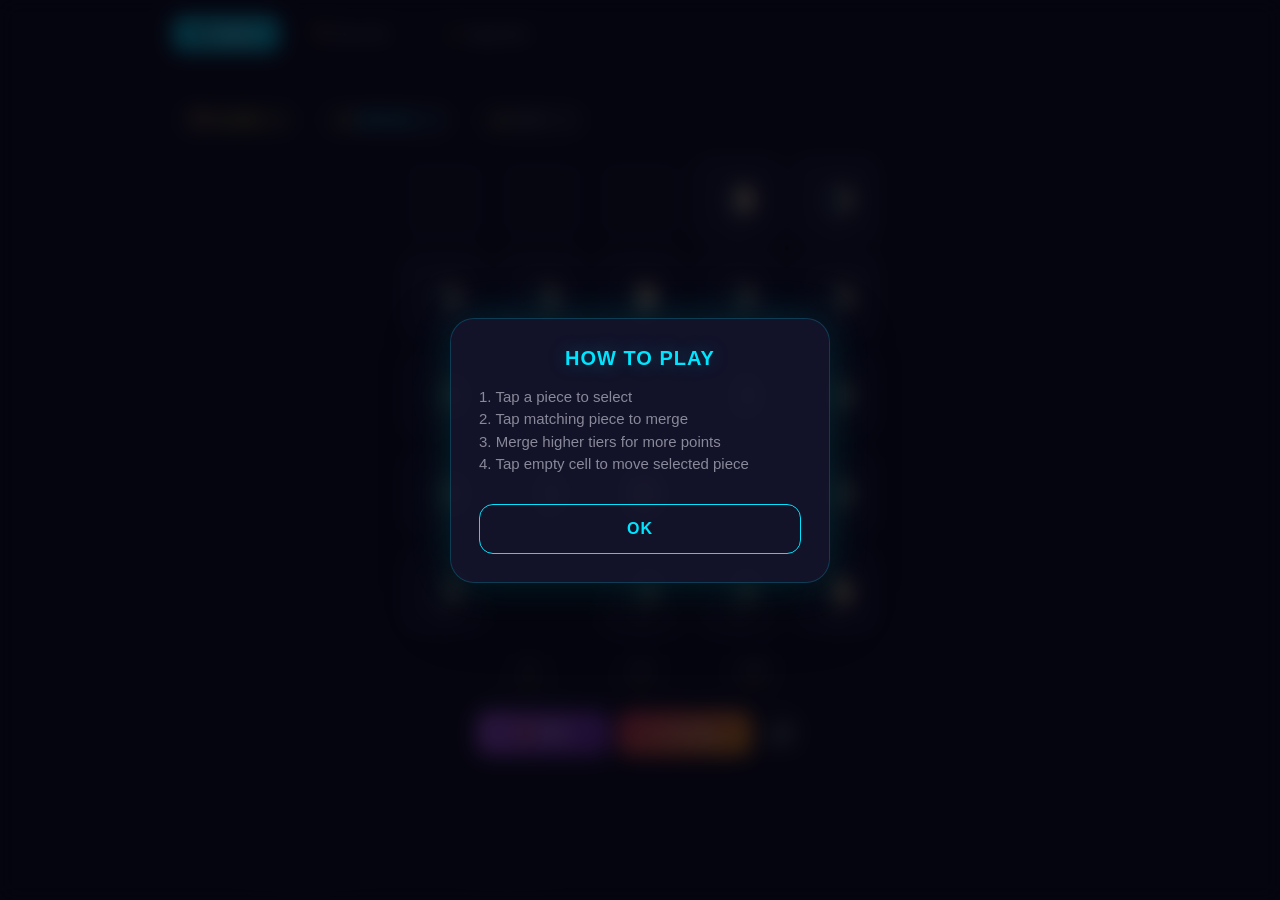
==== index.html @ ca19474c "feat: Add local high score board with tabs * Introduce multiple views to handle 'Game', 'Records', a" ====
<!DOCTYPE html>
<html lang="ru">
<head>
<meta charset="UTF-8">
<meta name="viewport" content="width=device-width, initial-scale=1.0, maximum-scale=1.0, user-scalable=no, viewport-fit=cover">
<meta name="apple-mobile-web-app-capable" content="yes">
<meta name="apple-mobile-web-app-status-bar-style" content="black-translucent">
<meta name="theme-color" content="#050510">
<title>КОСМИЧЕСКИЙ АЛЬЯНС</title>
<style>
  * { margin: 0; padding: 0; box-sizing: border-box; -webkit-tap-highlight-color: transparent; }
  :root {
    --bg: #050510; --surface: rgba(22, 22, 46, 0.85);
    --accent: #00E5FF; --accent2: #BF5AF2; --gold: #FFD60A;
    --text: #FFFFFF; --text2: rgba(235, 235, 245, 0.55);
    --glass: rgba(120, 120, 128, 0.10);
    --cell-bg: rgba(30, 30, 60, 0.6);
    --cell-border: rgba(0, 229, 255, 0.15);
  }
  html, body { width: 100%; height: 100%; background: var(--bg); color: var(--text); font-family: -apple-system, BlinkMacSystemFont, 'SF Pro Display', 'Segoe UI', Roboto, sans-serif; overflow: hidden; }

  /* Background space circles */
  #bg-layer { position: fixed; inset: 0; z-index: 0; pointer-events: none; overflow: hidden; }
  .orbit { position: absolute; border-radius: 50%; border: 1px solid rgba(0, 229, 255, 0.08); }

  /* Desktop Nav */
  #desktop-nav { display: none; padding: 16px 32px; gap: 8px; border-bottom: 0.5px solid rgba(255,255,255,0.06); }
  .nav-btn { padding: 10px 24px; border-radius: 10px; background: transparent; border: none; color: var(--text2); font-family: inherit; font-size: 14px; font-weight: 600; cursor: pointer; transition: all 0.2s; }
  .nav-btn.active { background: var(--accent); color: white; }

  /* Status Bar */
  #status-bar { height: env(safe-area-inset-top, 44px); min-height: 44px; display: flex; align-items: center; justify-content: center; padding: 0 24px; font-size: 15px; font-weight: 700; position: fixed; top: 0; left: 0; right: 0; z-index: 100; background: rgba(5,5,16,0.4); backdrop-filter: blur(20px); letter-spacing: 2px; }

  /* App */
  #app { height: 100vh; display: flex; flex-direction: column; padding-top: env(safe-area-inset-top, 44px); padding-bottom: calc(env(safe-area-inset-bottom, 0px) + 72px); position: relative; z-index: 1; }

  /* HUD */
  #hud { display: flex; justify-content: center; gap: 8px; padding: 12px 16px; flex-wrap: nowrap; overflow-x: auto; -webkit-overflow-scrolling: touch; }
  .hud-pill { background: var(--glass); border-radius: 20px; padding: 8px 12px; display: flex; align-items: center; gap: 4px; font-size: 11px; font-weight: 700; border: 0.5px solid rgba(255,255,255,0.06); white-space: nowrap; flex-shrink: 0; }
  .hud-pill.gold { color: var(--gold); }
  .hud-pill.cyan { color: var(--accent); }
  .hud-pill.muted { color: var(--text2); }
  .hud-pill.prestige { color: #FF9F0A; }

  /* Progress bar */
  #progress-wrap { max-width: 360px; width: 100%; margin: 0 auto; padding: 0 16px; }
  #progress-bar-bg { height: 6px; background: rgba(22,22,46,0.6); border-radius: 3px; border: 0.5px solid rgba(255,255,255,0.06); overflow: hidden; }
  #progress-bar-fill { height: 100%; width: 0%; background: var(--accent); border-radius: 3px; transition: width 0.3s ease; box-shadow: 0 0 8px rgba(0,229,255,0.4); }

  /* Game Board */
  #board-area { flex: 1; display: flex; flex-direction: column; align-items: center; justify-content: center; padding: 0 16px; gap: 12px; }
  #board { display: grid; grid-template-columns: repeat(5, 1fr); gap: 8px; width: 100%; max-width: 360px; aspect-ratio: 1; }
  .cell { background: var(--cell-bg); border-radius: 14px; border: 1px solid var(--cell-border); display: flex; align-items: center; justify-content: center; font-size: 22px; font-weight: 700; cursor: pointer; position: relative; transition: all 0.15s; aspect-ratio: 1; user-select: none; }
  .cell.empty { border-color: rgba(0, 229, 255, 0.06); background: rgba(30, 30, 60, 0.25); }
  .cell:hover { border-color: rgba(0, 229, 255, 0.4); }
  .cell.selected { border-color: var(--accent); box-shadow: 0 0 20px rgba(0, 229, 255, 0.3), inset 0 0 10px rgba(0, 229, 255, 0.1); }
  .cell.merged { animation: mergePop 0.3s ease-out; }
  .cell.hint { animation: hintPulse 0.8s ease-in-out infinite alternate; }
  .cell .tier-label { position: absolute; bottom: 2px; font-size: 9px; color: var(--text2); font-weight: 500; }

  @keyframes mergePop { 0% { transform: scale(1); } 50% { transform: scale(1.15); } 100% { transform: scale(1); } }
  @keyframes floatUp { 0% { opacity: 1; transform: translateY(0); } 100% { opacity: 0; transform: translateY(-60px); } }
  @keyframes hintPulse { 0% { opacity: 1; } 100% { opacity: 0.5; } }
  @keyframes confettiFall {
    0% { transform: translateY(0) rotate(0deg); opacity: 1; }
    100% { transform: translateY(100vh) rotate(720deg); opacity: 0; }
  }

  .float-text { position: absolute; font-size: 20px; font-weight: 800; color: var(--gold); pointer-events: none; animation: floatUp 0.7s ease-out forwards; z-index: 50; text-shadow: 0 2px 8px rgba(0,0,0,0.5); }
  .confetti { position: fixed; width: 10px; height: 20px; top: 0; z-index: 300; pointer-events: none; animation: confettiFall 3s ease-in forwards; }

  /* Buttons */
  #action-row { display: flex; gap: 8px; width: 100%; max-width: 360px; padding: 0 16px; }
  .action-btn { flex: 1; min-width: 90px; height: 44px; border-radius: 12px; border: none; color: white; font-family: inherit; font-size: 12px; font-weight: 600; display: flex; align-items: center; justify-content: center; gap: 6px; cursor: pointer; transition: transform 0.1s; }
  .action-btn:active { transform: scale(0.95); }
  #btn-ad { background: linear-gradient(135deg, var(--accent), #0088cc); box-shadow: 0 4px 16px rgba(0, 229, 255, 0.2); }
  #btn-remove-ads { background: linear-gradient(135deg, #30D158, #248A3D); box-shadow: 0 4px 16px rgba(48, 209, 88, 0.2); }
  #btn-daily { background: linear-gradient(135deg, var(--accent2), #7B2CBF); box-shadow: 0 4px 16px rgba(191, 90, 242, 0.2); }
  #btn-prestige { background: linear-gradient(135deg, #FF375F, #FF9F0A); box-shadow: 0 4px 16px rgba(255, 55, 95, 0.2); }
  #btn-mute { flex: 0; min-width: 44px; background: rgba(120,120,128,0.12); border: 1px solid rgba(255,255,255,0.08); font-size: 18px; }

  /* Buy row */
  #buy-row { display: flex; gap: 8px; width: 100%; max-width: 360px; padding: 0 16px; }
  .buy-btn { flex: 1; padding: 10px 0; border-radius: 14px; border: 1px solid rgba(0,229,255,0.15); background: rgba(22,22,46,0.7); color: white; font-family: inherit; font-size: 14px; font-weight: 700; cursor: pointer; transition: all 0.15s; text-align: center; }
  .buy-btn:hover { border-color: rgba(0,229,255,0.4); background: rgba(42,42,90,0.8); }
  .buy-btn.disabled { opacity: 0.4; pointer-events: none; }
  .buy-cost { display: block; font-size: 11px; color: var(--gold); font-weight: 600; margin-top: 2px; }

  /* Tab Bar */
  #tab-bar { position: fixed; bottom: 0; left: 0; right: 0; height: calc(72px + env(safe-area-inset-bottom, 0px)); background: rgba(10,10,24,0.92); border-top: 0.5px solid rgba(0, 229, 255, 0.08); display: flex; justify-content: space-around; align-items: flex-start; padding-top: 8px; z-index: 100; backdrop-filter: blur(20px); }
  .tab-item { display: flex; flex-direction: column; align-items: center; gap: 4px; padding: 4px 16px; color: var(--text2); font-size: 10px; font-weight: 500; cursor: pointer; }
  .tab-item.active { color: var(--accent); }
  .tab-icon { font-size: 24px; }

  /* Views */
  .view { display: none; flex-direction: column; height: 100%; width: 100%; max-width: 480px; margin: 0 auto; padding: 16px; overflow-y: auto; }
  .view.active { display: flex; }
  .view-title { font-size: 24px; font-weight: 800; color: var(--accent); margin-bottom: 20px; text-align: center; text-transform: uppercase; letter-spacing: 2px; text-shadow: 0 0 15px rgba(0,229,255,0.3); }
  .records-container { background: var(--surface); border: 1px solid rgba(0,229,255,0.15); border-radius: 20px; padding: 16px; flex: 1; overflow-y: auto; box-shadow: 0 8px 32px rgba(0,0,0,0.3); }
  .records-table { width: 100%; border-collapse: collapse; text-align: left; font-size: 13px; }
  .records-table th { padding: 12px 8px; border-bottom: 1px solid rgba(255,255,255,0.1); color: var(--text2); font-weight: 600; text-transform: uppercase; letter-spacing: 1px; }
  .records-table td { padding: 12px 8px; border-bottom: 0.5px solid rgba(255,255,255,0.05); }
  .records-table tr:last-child td { border-bottom: none; }
  .records-table tbody tr:hover { background: rgba(0,229,255,0.05); }
  .record-rank { font-weight: 800; color: var(--gold); }
  .record-score { font-weight: 700; color: white; }

  /* Modal */
  .modal-overlay { position: fixed; inset: 0; background: rgba(5,5,16,0.8); z-index: 200; display: flex; align-items: center; justify-content: center; opacity: 0; pointer-events: none; transition: opacity 0.3s; backdrop-filter: blur(10px); }
  .modal-overlay.show { opacity: 1; pointer-events: all; }
  .modal { background: var(--surface); border-radius: 24px; width: 85%; max-width: 380px; padding: 28px; text-align: center; border: 1px solid rgba(0, 229, 255, 0.2); box-shadow: 0 0 40px rgba(0, 229, 255, 0.15), 0 20px 60px rgba(0,0,0,0.5); }
  .modal-title { font-size: 20px; font-weight: 800; color: var(--accent); margin-bottom: 16px; text-transform: uppercase; letter-spacing: 1px; text-shadow: 0 0 20px rgba(0, 229, 255, 0.3); }
  .modal-text { font-size: 15px; color: var(--text2); margin-bottom: 8px; line-height: 1.5; text-align: left; }
  .modal-btn { width: 100%; height: 50px; border-radius: 14px; border: 1px solid var(--accent); background: transparent; color: var(--accent); font-family: inherit; font-size: 16px; font-weight: 700; cursor: pointer; margin-top: 20px; text-transform: uppercase; letter-spacing: 1px; transition: all 0.2s; }
  .modal-btn:hover { background: var(--accent); color: var(--bg); }
  .modal-btn.gold { border-color: var(--gold); color: var(--gold); }
  .modal-btn.gold:hover { background: var(--gold); color: var(--bg); }
  .modal-btn.danger { border-color: #FF375F; color: #FF375F; }
  .modal-btn.danger:hover { background: #FF375F; color: white; }
  .modal-btn.green { border-color: #30D158; color: #30D158; }
  .modal-btn.green:hover { background: #30D158; color: var(--bg); }
  .modal-btn.cancel { border-color: var(--text2); color: var(--text2); margin-top: 12px; }
  .modal-reward { font-size: 28px; font-weight: 800; color: var(--gold); margin: 12px 0; text-shadow: 0 0 20px rgba(255,214,10,0.3); }

  /* Banner notification */
  #banner { position: fixed; top: -80px; left: 50%; transform: translateX(-50%); z-index: 250; background: var(--surface); border: 1px solid rgba(191,90,242,0.3); border-radius: 20px; padding: 16px 24px; color: white; font-size: 14px; font-weight: 700; transition: top 0.5s cubic-bezier(0.34,1.56,0.64,1); white-space: nowrap; max-width: 90%; overflow: hidden; text-overflow: ellipsis; }
  #banner.show { top: 60px; }

  /* Empty cell placeholder */
  .cell.empty::before { content: '•'; font-size: 24px; color: rgba(0, 229, 255, 0.15); }

  /* Game over overlay */
  #gameover-overlay { position: fixed; inset: 0; background: rgba(5,5,16,0.85); z-index: 200; display: flex; flex-direction: column; align-items: center; justify-content: center; backdrop-filter: blur(10px); opacity: 0; pointer-events: none; transition: opacity 0.4s; }
  #gameover-overlay.show { opacity: 1; pointer-events: all; }
  #gameover-overlay .go-title { font-size: 42px; font-weight: 800; color: #FF453A; margin-bottom: 16px; animation: goPop 0.8s ease-out; text-shadow: 0 0 30px rgba(255,69,58,0.4); }
  #gameover-overlay .go-score { font-size: 28px; color: white; margin-bottom: 32px; }
  #gameover-overlay .go-btn { padding: 16px 48px; border-radius: 14px; border: none; background: linear-gradient(135deg, #00E5FF, #0088CC); color: white; font-family: inherit; font-size: 18px; font-weight: 700; cursor: pointer; transition: transform 0.1s; box-shadow: 0 4px 16px rgba(0,229,255,0.2); }
  #gameover-overlay .go-btn:active { transform: scale(0.95); }
  @keyframes goPop { 0% { transform: scale(0); } 100% { transform: scale(1); } }

  /* Desktop */
  @media (min-width: 900px) {
    body { display: flex; flex-direction: column; align-items: center; }
    #status-bar { display: none; }
    #desktop-nav { display: flex; width: 100%; max-width: 1000px; }
    #app { max-width: 1000px; width: 100%; height: calc(100vh - 60px); padding-bottom: 0; }
    .view { max-width: 1000px; flex-direction: row; flex-wrap: wrap; justify-content: center; align-content: flex-start;}
    #view-records .records-container, #view-upgrades .records-container { width: 100%; max-width: 800px; margin: 0 auto; }
    #board { max-width: 480px; gap: 10px; }
    .cell { font-size: 28px; border-radius: 16px; }
    #board-area { padding-bottom: 32px; }
    #tab-bar { display: none; }
    #hud { gap: 16px; padding: 16px; }
    .hud-pill { font-size: 14px; padding: 10px 18px; }
  }
</style>
</head>
<body>

<div id="bg-layer"></div>

<div id="desktop-nav">
  <button class="nav-btn active" data-tab="game">🎮 <span data-i18n="tab_game">Игра</span></button>
  <button class="nav-btn" data-tab="records">🏆 <span data-i18n="tab_records">Рекорды</span></button>
  <button class="nav-btn" data-tab="upgrades">⚡ <span data-i18n="tab_upgrades">Апгрейды</span></button>
</div>

<div id="status-bar"><span data-i18n="title">КОСМИЧЕСКИЙ АЛЬЯНС</span></div>

<div id="app">
  <div id="view-game" class="view active">
  <div id="hud">
    <div class="hud-pill gold">🏆 <span data-i18n="score">СЧЁТ</span>: <span id="score">0</span></div>
    <div class="hud-pill cyan">✨ <span data-i18n="merges">СЛИЯНИЯ</span>: <span id="merges">0</span></div>
    <div class="hud-pill muted">⭐ <span data-i18n="highscore">РЕКОРД</span>: <span id="highscore">0</span></div>
    <div class="hud-pill prestige" id="prestige-hud" style="display:none">✦ <span data-i18n="prestigeMultiplier">МНОЖИТЕЛЬ</span>: <span id="prestige-mult">1.0x</span></div>
  </div>

  <div id="progress-wrap">
    <div id="progress-bar-bg"><div id="progress-bar-fill"></div></div>
  </div>

  <div id="board-area">
    <div id="board"></div>

    <div id="buy-row">
      <button class="buy-btn" id="buy-x1">x1<span class="buy-cost" id="buy-x1-cost">0</span></button>
      <button class="buy-btn" id="buy-x10">x10<span class="buy-cost" id="buy-x10-cost">0</span></button>
      <button class="buy-btn" id="buy-x100">x100<span class="buy-cost" id="buy-x100-cost">0</span></button>
    </div>

    <div id="action-row">
      <button class="action-btn" id="btn-ad">📺 <span data-i18n="watch_ad">Реклама 2x</span></button>
      <button class="action-btn" id="btn-daily">🎁 <span data-i18n="dailyChallenge">Ежедневный</span></button>
      <button class="action-btn" id="btn-prestige">✦ <span data-i18n="prestige">Престиж</span></button>
      <button class="action-btn" id="btn-remove-ads">🚫 <span data-i18n="remove_ads">Без рекламы</span></button>
      <button class="action-btn" id="btn-mute">🔊</button>
    </div>
  </div>
  </div>

  <div id="view-records" class="view">
    <div class="view-title" data-i18n="tab_records">Рекорды</div>
    <div class="records-container">
      <table class="records-table">
        <thead>
          <tr>
            <th>#</th>
            <th data-i18n="col_score">Очки</th>
            <th data-i18n="col_merges">Слияния</th>
            <th data-i18n="col_best_tile">Лучшая плитка</th>
            <th data-i18n="col_date">Дата</th>
          </tr>
        </thead>
        <tbody id="records-tbody">
        </tbody>
      </table>
    </div>
  </div>

  <div id="view-upgrades" class="view">
    <div class="view-title" data-i18n="tab_upgrades">Апгрейды</div>
    <div class="records-container" style="display: flex; align-items: center; justify-content: center;">
      <h2 data-i18n="soon" style="color: var(--text2);">Скоро...</h2>
    </div>
  </div>
</div>

<div id="tab-bar">
  <div class="tab-item active" data-tab="game"><div class="tab-icon">🎮</div><span data-i18n="tab_game">Игра</span></div>
  <div class="tab-item" data-tab="records"><div class="tab-icon">🏆</div><span data-i18n="tab_records">Рекорды</span></div>
  <div class="tab-item" data-tab="upgrades"><div class="tab-icon">⚡</div><span data-i18n="tab_upgrades">Апгрейды</span></div>
</div>

<div class="modal-overlay" id="modal">
  <div class="modal">
    <div class="modal-title" id="modal-title"></div>
    <div class="modal-text" id="modal-text"></div>
    <div class="modal-reward" id="modal-reward" style="display:none"></div>
    <button class="modal-btn" id="modal-btn"></button>
    <button class="modal-btn cancel" id="modal-cancel" style="display:none"></button>
  </div>
</div>

<div id="gameover-overlay">
  <div class="go-title" data-i18n="game_over">ИГРА ОКОНЧЕНА</div>
  <div class="go-score" id="go-score"></div>
  <button class="go-btn" id="go-btn" data-i18n="play_again">ИГРАТЬ СНОВА</button>
</div>

<div id="banner"></div>

<script>
document.addEventListener('DOMContentLoaded', function() {

// ========== LOCALIZATION ==========
const T = {
  ru: {
    title: 'КОСМИЧЕСКИЙ АЛЬЯНС',
    score: 'СЧЁТ', merges: 'СЛИЯНИЯ', highscore: 'РЕКОРД',
    watch_ad: 'Реклама 2x', dailyChallenge: 'Ежедневный', prestige: 'Престиж',
    prestigeMultiplier: 'МНОЖИТЕЛЬ', prestigeConfirm: 'Сбросить прогресс ради множителя очков?',
    tutorial_title: 'КАК ИГРАТЬ',
    tutorial_step1: '1. Нажмите на фишку, чтобы выбрать',
    tutorial_step2: '2. Нажмите на такую же фишку для слияния',
    tutorial_step3: '3. Объединяйте для получения большего числа очков',
    tutorial_step4: '4. Нажмите на пустую клетку для перемещения',
    tutorial_ok: 'ПОНЯТНО',
    game_over: 'ИГРА ОКОНЧЕНА', play_again: 'ИГРАТЬ СНОВА',
    score_go: 'Счёт: ',
    achievement: 'ДОСТИЖЕНИЕ', unlocked_tier: 'Открыт уровень: ', score_milestone: 'Счет достигнут: ',
    dailyReward: 'Награда', offline_income: 'ОФФЛАЙН  Д О Х О Д', claim: 'ЗАБРАТЬ',
    insufficient: 'НЕДОСТАТОЧНО', need: 'Нужно ',
    prestige_done: 'Теперь доход x', ok: 'ОК', cool: 'КРУТО',
    tab_game: 'Игра', tab_records: 'Рекорды', tab_upgrades: 'Апгрейды',
    buy_spawn: 'Появить',
    remove_ads: 'Без рекламы',
    col_score: 'Очки', col_merges: 'Слияния', col_best_tile: 'Лучшая плитка', col_date: 'Дата',
    soon: 'Скоро...', empty_records: 'Нет рекордов'
  },
  en: {
    title: 'COSMIC ALLIANCE',
    score: 'SCORE', merges: 'MERGES', highscore: 'BEST',
    watch_ad: 'Ad 2x', dailyChallenge: 'Daily', prestige: 'Prestige',
    prestigeMultiplier: 'MULTIPLIER', prestigeConfirm: 'Reset progress for a score multiplier?',
    tutorial_title: 'HOW TO PLAY',
    tutorial_step1: '1. Tap a piece to select',
    tutorial_step2: '2. Tap matching piece to merge',
    tutorial_step3: '3. Merge higher tiers for more points',
    tutorial_step4: '4. Tap empty cell to move selected piece',
    tutorial_ok: 'OK',
    game_over: 'GAME OVER', play_again: 'PLAY AGAIN',
    score_go: 'Score: ',
    achievement: 'ACHIEVEMENT', unlocked_tier: 'Unlocked Tier: ', score_milestone: 'Score Milestone: ',
    dailyReward: 'Reward', offline_income: 'OFFLINE  INCOME', claim: 'CLAIM',
    insufficient: 'INSUFFICIENT', need: 'Need ',
    prestige_done: 'Now income x', ok: 'OK', cool: 'AWESOME',
    tab_game: 'Game', tab_records: 'Records', tab_upgrades: 'Upgrades',
    buy_spawn: 'Spawn',
    remove_ads: 'No Ads',
    col_score: 'Score', col_merges: 'Merges', col_best_tile: 'Best Tile', col_date: 'Date',
    soon: 'Coming soon...', empty_records: 'No records yet'
  }
};

// ========== YANDEX SDK ==========
let ysdk = null;
let player = null;
let leaderboardApi = null;
let payments = null;
let noAdsPurchased = false;

function getLang() {
  if (typeof ysdk !== 'undefined' && ysdk && ysdk.environment && ysdk.environment.i18n && ysdk.environment.i18n.lang === 'en') return 'en';
  const nav = navigator.language || navigator.userLanguage || 'ru';
  return nav.startsWith('en') ? 'en' : 'ru';
}

function t(key) { return T[lang][key] || T['ru'][key] || key; }

let lang = getLang();

function applyLocalization() {
  document.querySelectorAll('[data-i18n]').forEach(el => {
    const key = el.getAttribute('data-i18n');
    if (T[lang] && T[lang][key]) el.textContent = T[lang][key];
    else if (T['ru'][key]) el.textContent = T['ru'][key];
  });
  document.documentElement.lang = lang === 'en' ? 'en' : 'ru';
  document.title = t('title');
}

function initYandexSDK() {
  return new Promise((resolve) => {
    if (typeof YaGames === 'undefined') { resolve(); return; }
    YaGames.init().then(_ysdk => {
      ysdk = _ysdk;
      if (ysdk.features && ysdk.features.LoadingAPI) ysdk.features.LoadingAPI.ready();
      let p1 = ysdk.getPlayer().then(_p => { player = _p; }).catch(() => {});
      let p2 = ysdk.getLeaderboards().then(_lb => { leaderboardApi = _lb; }).catch(() => {});
      let p3 = ysdk.getPayments({signed: true}).then(_payments => {
        payments = _payments;
        return payments.getPurchases();
      }).then(purchases => {
        if (purchases && purchases.some(p => p.productID === 'no_ads')) {
          noAdsPurchased = true;
        }
      }).catch(() => {});
      Promise.all([p1, p2, p3]).then(() => resolve());
    }).catch(() => resolve());
  });
}

// ========== AUDIO ==========
let audioCtx = null;
let isMuted = false;

const Sound = {
  initCtx() {
    if (!audioCtx) audioCtx = new (window.AudioContext || window.webkitAudioContext)();
    if (audioCtx.state === 'suspended') audioCtx.resume();
  },
  tone(freq, type, dur, vol) {
    if (isMuted) return;
    this.initCtx();
    if (!audioCtx) return;
    const osc = audioCtx.createOscillator();
    const gain = audioCtx.createGain();
    osc.type = type;
    osc.frequency.setValueAtTime(freq, audioCtx.currentTime);
    gain.gain.setValueAtTime(vol, audioCtx.currentTime);
    gain.gain.exponentialRampToValueAtTime(0.01, audioCtx.currentTime + dur);
    osc.connect(gain); gain.connect(audioCtx.destination);
    osc.start(); osc.stop(audioCtx.currentTime + dur);
  },
  click() { this.tone(400, 'sine', 0.1, 0.05); },
  merge(tier) { this.tone(300 + tier * 100, 'triangle', 0.2, 0.1); },
  combo(c) { this.tone(400 + c * 150, 'square', 0.15, 0.05); },
  gameOver() {
    if (isMuted) return;
    this.initCtx();
    if (!audioCtx) return;
    const osc = audioCtx.createOscillator();
    const gain = audioCtx.createGain();
    osc.type = 'sawtooth';
    osc.frequency.setValueAtTime(400, audioCtx.currentTime);
    osc.frequency.exponentialRampToValueAtTime(100, audioCtx.currentTime + 1.5);
    gain.gain.setValueAtTime(0.1, audioCtx.currentTime);
    gain.gain.exponentialRampToValueAtTime(0.01, audioCtx.currentTime + 1.5);
    osc.connect(gain); gain.connect(audioCtx.destination);
    osc.start(); osc.stop(audioCtx.currentTime + 1.5);
  }
};

// ========== SEEDED RNG (for daily challenge) ==========
class SeededRNG {
  constructor(seed) { this.seed = seed; }
  next() {
    let x = Math.sin(this.seed++) * 10000;
    return x - Math.floor(x);
  }
  integerInRange(min, max) { return Math.floor(this.next() * (max - min + 1)) + min; }
  pick(arr) { return arr[this.integerInRange(0, arr.length - 1)]; }
}

// ========== GAME STATE ==========
const BOARD_SIZE = 5;
const MAX_TIER = 15; // 0-based, so 16 tiers total
const TIERS = ['🌑','🌒','🌓','🌔','🌕','☀️','⭐','🌟','💫','✨','🔥','💎','👑','🪐','🌌','🌀'];
const COLORS = ['#444','#666','#888','#aaa','#FFD60A','#FF9F0A','#FF375F','#BF5AF2','#7B2CBF','#0A84FF','#5AC8FA','#30D158','#FF453A','#FFD60A','#BF5AF2','#0A84FF'];
const TIER_POINTS = [0, 10, 30, 90, 270, 810, 2430, 7290, 21870, 65610, 196830, 590490, 1771470, 5314410, 15943230, 47829690];

let board = Array(BOARD_SIZE).fill(null).map(() => Array(BOARD_SIZE).fill(null));
let selected = null;
let score = 0, merges = 0, highscore = 0;
let prestigeLevel = 0, prestigeMultiplier = 1.0;
let maxUnlockedTier = 3;
let doublePointsActive = false;
let isProcessing = false;
let comboMultiplier = 1;
let isDailyChallenge = false;
let dailyChallengeCompleted = false;
let passedMilestones = new Set();
let hintTimer = null;
let rng = null;
let isGameOver = false;

// ========== SAVE / LOAD ==========
function saveGame() {
  const data = {
    board, score, merges, highscore, prestigeLevel, prestigeMultiplier,
    maxUnlockedTier, passedMilestones: Array.from(passedMilestones)
  };
  localStorage.setItem('alliance_save', JSON.stringify(data));
  localStorage.setItem('cosmic_last_active', Date.now().toString());
  saveCloudData();
}

function loadGame() {
  const s = localStorage.getItem('alliance_save');
  if (s) {
    try {
      const d = JSON.parse(s);
      board = d.board || board;
      score = d.score || 0;
      merges = d.merges || 0;
      highscore = d.highscore || 0;
      prestigeLevel = d.prestigeLevel || 0;
      prestigeMultiplier = d.prestigeMultiplier || (1 + prestigeLevel * 0.5);
      maxUnlockedTier = d.maxUnlockedTier || 3;
      if (d.passedMilestones) passedMilestones = new Set(d.passedMilestones);
    } catch(e) {}
  }
  // Load from separate keys (used by Phaser version)
  const hs = localStorage.getItem('cosmic_highscore');
  if (hs) highscore = Math.max(highscore, parseInt(hs, 10));
  const pm = localStorage.getItem('prestigeMultiplier');
  if (pm) prestigeMultiplier = parseFloat(pm);
  const pc = localStorage.getItem('prestigeCount');
  if (pc) prestigeLevel = parseInt(pc, 10);

  // Muted state
  const m = localStorage.getItem('cosmic_muted');
  if (m !== null) isMuted = m === '1';
  updateMuteButton();
}

function saveCloudData() {
  if (player && !isDailyChallenge) {
    const gridData = board.map(row => row.map(c => c === null ? 0 : c + 1)); // convert null to 0, tier index to 1-based
    player.setData({
      score, highScore: highscore, grid: gridData,
      prestigeMultiplier, prestigeCount: prestigeLevel
    }).catch(() => {});
  }
}

function loadCloudData() {
  if (player && typeof player.getData === 'function' && !isDailyChallenge) {
    player.getData(['score', 'highScore', 'grid', 'prestigeMultiplier', 'prestigeCount']).then(data => {
      if (data.highScore && data.highScore > highscore) {
        highscore = data.highScore;
        localStorage.setItem('cosmic_highscore', highscore.toString());
        updateHUD();
      }
      if (data.prestigeMultiplier) {
        prestigeMultiplier = data.prestigeMultiplier;
        localStorage.setItem('prestigeMultiplier', prestigeMultiplier.toString());
      }
      if (data.prestigeCount) {
        prestigeLevel = data.prestigeCount;
        localStorage.setItem('prestigeCount', prestigeLevel.toString());
      }
      if (data.prestigeMultiplier > 1.0 || prestigeLevel > 0) {
        document.getElementById('prestige-hud').style.display = '';
      }
      updateHUD();
    }).catch(() => {});
  }
}

// ========== FORMAT ==========
function format(n) {
  if (!isFinite(n) || isNaN(n)) return 'INF';
  if (n >= 1e12) return (n/1e12).toFixed(1) + 'T';
  if (n >= 1e9) return (n/1e9).toFixed(1) + 'B';
  if (n >= 1e6) return (n/1e6).toFixed(1) + 'M';
  if (n >= 1e3) return (n/1e3).toFixed(1) + 'K';
  return Math.floor(n).toString();
}

// ========== BOARD ==========
function getTier() {
  // Weighted spawn: mostly low tiers, occasional higher
  if (isDailyChallenge) {
    const r = rng.next();
    if (r > 0.9) return 2;
    return 1;
  }
  const r = Math.random();
  if (r > 0.95) return 3;
  if (r > 0.8) return 2;
  return 1;
}

function getEmptyCells() {
  const empty = [];
  for (let r = 0; r < BOARD_SIZE; r++)
    for (let c = 0; c < BOARD_SIZE; c++)
      if (board[r][c] === null) empty.push({r, c});
  return empty;
}

function spawnRandom() {
  const empty = getEmptyCells();
  if (empty.length === 0) return false;
  let target;
  if (isDailyChallenge && rng) {
    target = rng.pick(empty);
  } else {
    target = empty[Math.floor(Math.random() * empty.length)];
  }
  const tier = getTier();
  board[target.r][target.c] = tier;
  return true;
}

function hasPossibleMerges() {
  for (let r = 0; r < BOARD_SIZE; r++)
    for (let c = 0; c < BOARD_SIZE; c++) {
      const tier = board[r][c];
      if (tier !== null && tier < MAX_TIER) {
        if (c < BOARD_SIZE - 1 && board[r][c+1] === tier) return true;
        if (r < BOARD_SIZE - 1 && board[r+1][c] === tier) return true;
      }
    }
  return false;
}

function initBoard() {
  board = Array(BOARD_SIZE).fill(null).map(() => Array(BOARD_SIZE).fill(null));
  // Fill ~70% with random starting pieces
  for (let r = 0; r < BOARD_SIZE; r++)
    for (let c = 0; c < BOARD_SIZE; c++)
      if (isDailyChallenge ? rng.next() < 0.7 : Math.random() < 0.7)
        board[r][c] = getTier();
  renderBoard();
  updateHUD();
  saveGame();
}

// ========== RENDERING ==========
function renderBoard() {
  const el = document.getElementById('board');
  if (!el) return;
  el.innerHTML = '';
  for (let r = 0; r < BOARD_SIZE; r++) {
    for (let c = 0; c < BOARD_SIZE; c++) {
      const cell = document.createElement('div');
      const tier = board[r][c];
      const isSelected = selected && selected.r === r && selected.c === c;
      cell.className = 'cell' + (tier === null ? ' empty' : '') + (isSelected ? ' selected' : '');
      if (tier !== null) {
        cell.style.borderColor = COLORS[tier] + '40';
        cell.style.boxShadow = `0 0 15px ${COLORS[tier]}20, inset 0 0 20px ${COLORS[tier]}10`;
        cell.innerHTML = `${TIERS[tier]}<span class="tier-label">T${tier+1}</span>`;
      }
      cell.dataset.r = r;
      cell.dataset.c = c;
      cell.addEventListener('pointerdown', () => handleCell(r, c));
      el.appendChild(cell);
    }
  }
  updateBuyButtons();
}

// ========== HUD ==========
function updateHUD() {
  const scoreEl = document.getElementById('score');
  const mergesEl = document.getElementById('merges');
  const highEl = document.getElementById('highscore');
  const prestEl = document.getElementById('prestige-mult');
  if (scoreEl) scoreEl.textContent = format(score);
  if (mergesEl) mergesEl.textContent = merges;
  if (highEl) highEl.textContent = format(highscore);
  if (prestEl) prestEl.textContent = prestigeMultiplier.toFixed(1) + 'x';
  // Show prestige hud if relevant
  if (prestigeMultiplier > 1.0 || prestigeLevel > 0) {
    const phud = document.getElementById('prestige-hud');
    if (phud) phud.style.display = '';
  }
  // Daily challenge button visibility
  const dailyBtn = document.getElementById('btn-daily');
  if (dailyBtn) {
    const todayStr = new Date().toISOString().split('T')[0];
    const lastDaily = localStorage.getItem('lastDailyChallenge');
    if (isDailyChallenge || lastDaily === todayStr) dailyBtn.style.display = 'none';
    else dailyBtn.style.display = '';
  }
}

// ========== PROGRESS BAR ==========
function updateProgressBar() {
  const fill = document.getElementById('progress-bar-fill');
  if (!fill) return;
  const nextTier = Math.min(maxUnlockedTier + 1, MAX_TIER);
  const ptsNeeded = (TIER_POINTS[nextTier] || 1000) * 10;
  let ratio = ptsNeeded > 0 ? (score % ptsNeeded) / ptsNeeded : 0;
  if (maxUnlockedTier >= MAX_TIER) ratio = 1;
  fill.style.width = (ratio * 100) + '%';
}

// ========== CELL INTERACTION ==========
function handleCell(r, c) {
  if (isProcessing || isGameOver) return;
  resetHint();
  Sound.click();

  const tier = board[r][c];

  // Deselect
  if (selected && selected.r === r && selected.c === c) {
    selected = null;
    renderBoard();
    return;
  }

  // Select piece
  if (tier !== null && !selected) {
    selected = { r, c };
    renderBoard();
    return;
  }

  // Merge same tiers
  if (selected && tier !== null && board[selected.r][selected.c] === tier && (selected.r !== r || selected.c !== c)) {
    const fromR = selected.r, fromC = selected.c;
    const fromTier = tier;
    selected = null;
    isProcessing = true;
    doMerge(fromR, fromC, r, c, fromTier, () => {
      checkChainReactions(() => {
        endTurn();
      });
    });
    return;
  }

  // Move to empty
  if (selected && tier === null) {
    board[r][c] = board[selected.r][selected.c];
    board[selected.r][selected.c] = null;
    selected = null;
    saveGame();
    renderBoard();
    updateHUD();
    return;
  }

  // Select different piece
  if (tier !== null) {
    selected = { r, c };
    renderBoard();
  }
}

// ========== MERGE ==========
function doMerge(r1, c1, r2, c2, tier, callback) {
  board[r1][c1] = null;
  const nextTier = Math.min(tier + 1, MAX_TIER);
  board[r2][c2] = nextTier;

  Sound.merge(nextTier);

  // Track max tier
  if (nextTier > maxUnlockedTier) {
    maxUnlockedTier = nextTier;
    showConfetti();
    showBanner(t('achievement') + ': ' + t('unlocked_tier') + (nextTier + 1));
  }

  // Calculate points
  let multiplier = comboMultiplier;
  if (doublePointsActive) multiplier *= 2;
  if (prestigeMultiplier > 1.0) multiplier *= prestigeMultiplier;
  const pts = Math.floor((TIER_POINTS[nextTier] || (nextTier * 10)) * multiplier);
  addScore(pts);
  showFloat(r2, c2, '+' + format(pts));

  merges++;

  // Interstitial every 10 merges
  if (merges % 10 === 0) showInterstitialAd();

  renderBoard();
  // Animate the merged cell
  const idx = r2 * BOARD_SIZE + c2;
  const cells = document.querySelectorAll('.cell');
  if (cells[idx]) cells[idx].classList.add('merged');

  if (callback) callback();
}

function checkChainReactions(callback) {
  let chainFound = false;
  for (let r = 0; r < BOARD_SIZE && !chainFound; r++) {
    for (let c = 0; c < BOARD_SIZE && !chainFound; c++) {
      const tier = board[r][c];
      if (tier !== null && tier < MAX_TIER) {
        if (c < BOARD_SIZE - 1 && board[r][c+1] === tier) {
          comboMultiplier = Math.min(comboMultiplier + 1, 5);
          Sound.combo(comboMultiplier);
          setTimeout(() => {
            doMerge(r, c+1, r, c, tier, () => checkChainReactions(callback));
          }, 200);
          chainFound = true;
        } else if (r < BOARD_SIZE - 1 && board[r+1][c] === tier) {
          comboMultiplier = Math.min(comboMultiplier + 1, 5);
          Sound.combo(comboMultiplier);
          setTimeout(() => {
            doMerge(r+1, c, r, c, tier, () => checkChainReactions(callback));
          }, 200);
          chainFound = true;
        }
      }
    }
  }
  if (!chainFound && callback) callback();
}

function endTurn() {
  // Reset double points after a turn
  if (doublePointsActive) {
    doublePointsActive = false;
    const adBtn = document.getElementById('btn-ad');
    if (adBtn && ysdk) adBtn.style.display = '';
  }

  // Spawn new items
  const numToSpawn = isDailyChallenge ? rng.integerInRange(1, 2) : (Math.floor(Math.random() * 2) + 1);
  for (let i = 0; i < numToSpawn; i++) spawnRandom();

  // Check game over
  if (getEmptyCells().length === 0 && !hasPossibleMerges()) {
    gameOver();
    return;
  }

  comboMultiplier = 1;
  isProcessing = false;
  resetHint();
  renderBoard();
  updateHUD();
  updateProgressBar();
  saveGame();
}

// ========== ADD SCORE ==========
function addScore(pts) {
  score += pts;
  if (!isDailyChallenge && score > highscore) {
    highscore = score;
    localStorage.setItem('cosmic_highscore', highscore.toString());
  }
  // Daily challenge target
  if (isDailyChallenge && score >= 2000 && !dailyChallengeCompleted) {
    dailyChallengeCompleted = true;
    showDailyComplete();
  }
  checkScoreAchievements();
  updateHUD();
  updateProgressBar();
}

// ========== ACHIEVEMENTS ==========
function checkScoreAchievements() {
  const milestones = [1000, 5000, 10000, 25000, 50000, 100000, 500000, 1000000];
  for (const ms of milestones) {
    if (score >= ms && !passedMilestones.has(ms)) {
      passedMilestones.add(ms);
      showBanner(t('achievement') + ': ' + t('score_milestone') + format(ms));
    }
  }
}

// ========== FLOAT TEXT ==========
function showFloat(r, c, text) {
  const cells = document.querySelectorAll('.cell');
  const idx = r * BOARD_SIZE + c;
  const cell = cells[idx];
  if (!cell) return;
  const rect = cell.getBoundingClientRect();
  const ft = document.createElement('div');
  ft.className = 'float-text';
  ft.textContent = text;
  ft.style.left = (rect.left + rect.width/2) + 'px';
  ft.style.top = rect.top + 'px';
  ft.style.transform = 'translateX(-50%)';
  document.body.appendChild(ft);
  setTimeout(() => ft.remove(), 700);
}

// ========== CONFETTI ==========
function showConfetti() {
  const colors = ['#ff0000','#00ff00','#0000ff','#ffff00','#ff00ff','#00ffff','#ff8800'];
  for (let i = 0; i < 60; i++) {
    const el = document.createElement('div');
    el.className = 'confetti';
    el.style.left = Math.random() * 100 + '%';
    el.style.top = -(Math.random() * 100) + 'px';
    el.style.background = colors[Math.floor(Math.random() * colors.length)];
    el.style.animationDuration = (2 + Math.random() * 2) + 's';
    el.style.animationDelay = (Math.random() * 0.5) + 's';
    document.body.appendChild(el);
    setTimeout(() => el.remove(), 5000);
  }
}

// ========== RECORDS ==========
function saveToRecords(score, merges, maxTier) {
  let records = [];
  try {
    const stored = localStorage.getItem('cosmic_records');
    if (stored) records = JSON.parse(stored);
  } catch (e) {}

  records.push({
    score: score,
    merges: merges,
    bestTile: maxTier,
    date: Date.now()
  });

  // Sort descending by score
  records.sort((a, b) => b.score - a.score);

  // Keep top 10
  records = records.slice(0, 10);

  localStorage.setItem('cosmic_records', JSON.stringify(records));
}

// ========== BANNER ==========
let bannerTimeout = null;
function showBanner(msg) {
  const el = document.getElementById('banner');
  if (!el) return;
  el.textContent = msg;
  el.classList.add('show');
  if (bannerTimeout) clearTimeout(bannerTimeout);
  bannerTimeout = setTimeout(() => el.classList.remove('show'), 3500);
}

// ========== GAME OVER ==========
function gameOver() {
  isGameOver = true;
  Sound.gameOver();

  if (ysdk && ysdk.features && ysdk.features.GameplayAPI) ysdk.features.GameplayAPI.stop();

  // Submit leaderboard
  if (leaderboardApi && !isDailyChallenge) {
    ysdk.isAvailableMethod('leaderboards.setLeaderboardScore').then(avail => {
      if (avail) leaderboardApi.setLeaderboardScore('MainBoard', score);
    }).catch(() => {});
  }

  // Save to local records
  if (!isDailyChallenge && score > 0) {
    saveToRecords(score, merges, maxUnlockedTier);
  }

  const overlay = document.getElementById('gameover-overlay');
  const scoreEl = document.getElementById('go-score');
  if (scoreEl) scoreEl.textContent = t('score_go') + format(score);
  if (overlay) overlay.classList.add('show');
}

function restartGame() {
  document.getElementById('gameover-overlay').classList.remove('show');
  isGameOver = false;
  isProcessing = false;
  selected = null;
  score = 0;
  merges = 0;
  comboMultiplier = 1;
  doublePointsActive = false;
  dailyChallengeCompleted = false;
  isDailyChallenge = false;
  passedMilestones = new Set();
  rng = null;
  initBoard();
}

document.getElementById('go-btn').addEventListener('click', restartGame);

// ========== HINTS ==========
function resetHint() {
  if (hintTimer) clearTimeout(hintTimer);
  // Clear hint classes
  document.querySelectorAll('.cell.hint').forEach(c => c.classList.remove('hint'));
  hintTimer = setTimeout(showHint, 10000);
}

function showHint() {
  if (isProcessing || selected || isGameOver) return;
  for (let r = 0; r < BOARD_SIZE; r++) {
    for (let c = 0; c < BOARD_SIZE; c++) {
      const tier = board[r][c];
      if (tier !== null && tier < MAX_TIER) {
        if (c < BOARD_SIZE - 1 && board[r][c+1] === tier) {
          highlightHint(r, c); highlightHint(r, c+1); return;
        }
        if (r < BOARD_SIZE - 1 && board[r+1][c] === tier) {
          highlightHint(r, c); highlightHint(r+1, c); return;
        }
      }
    }
  }
}

function highlightHint(r, c) {
  const cells = document.querySelectorAll('.cell');
  const idx = r * BOARD_SIZE + c;
  if (cells[idx]) cells[idx].classList.add('hint');
}

// ========== MODAL ==========
let modalCallback = null;
let modalCancelCallback = null;

function showModal(title, text, btnLabel, opts = {}) {
  const mo = document.getElementById('modal');
  const mt = document.getElementById('modal-title');
  const mc = document.getElementById('modal-text');
  const mb = document.getElementById('modal-btn');
  const mCancel = document.getElementById('modal-cancel');
  const mReward = document.getElementById('modal-reward');
  if (mt) mt.textContent = title;
  if (mc) mc.innerHTML = text;
  if (mb) mb.textContent = btnLabel;
  if (mb) mb.className = 'modal-btn' + (opts.btnClass ? ' ' + opts.btnClass : '');
  if (mCancel) {
    mCancel.style.display = opts.cancelLabel ? '' : 'none';
    if (opts.cancelLabel) mCancel.textContent = opts.cancelLabel;
  }
  if (mReward) {
    if (opts.reward) { mReward.style.display = ''; mReward.textContent = opts.reward; }
    else { mReward.style.display = 'none'; }
  }
  modalCallback = opts.callback || hideModal;
  modalCancelCallback = opts.cancelCallback || null;
  if (mo) mo.classList.add('show');
}

function hideModal() {
  const mo = document.getElementById('modal');
  if (mo) mo.classList.remove('show');
}

document.getElementById('modal-btn').addEventListener('click', () => { if (modalCallback) modalCallback(); });
document.getElementById('modal-cancel').addEventListener('click', () => {
  hideModal();
  if (modalCancelCallback) modalCancelCallback();
});

// ========== ADS ==========
function showRewardedAd() {
  if (noAdsPurchased) {
    doublePointsActive = true;
    showModal(lang === 'en' ? '2X POINTS' : '2x ОЧКИ', lang === 'en' ? 'Next merge gives double points!' : 'Следующее слияние даёт x2 очков!', t('cool'));
    return;
  }
  if (!ysdk || !ysdk.adv || !ysdk.adv.showRewardedVideo) {
    // Fallback for testing
    doublePointsActive = true;
    showModal(lang === 'en' ? '2X POINTS' : '2x ОЧКИ', lang === 'en' ? 'Next merge gives double points!' : 'Следующее слияние даёт x2 очков!', t('cool'));
    return;
  }
  ysdk.adv.showRewardedVideo({
    callbacks: {
      onOpen: () => { isMuted = true; },
      onRewarded: () => {
        doublePointsActive = true;
        showModal(lang === 'en' ? '2X POINTS' : '2x ОЧКИ', lang === 'en' ? 'Next merge gives double points!' : 'Следующее слияние даёт x2 очков!', t('cool'));
      },
      onClose: () => { isMuted = false; },
      onError: () => { isMuted = false; }
    }
  });
}

function showInterstitialAd() {
  if (noAdsPurchased) return;
  if (!ysdk || !ysdk.adv || !ysdk.adv.showFullscreenAdv) return;
  ysdk.adv.showFullscreenAdv({
    callbacks: {
      onOpen: () => { isMuted = true; },
      onClose: () => { isMuted = false; },
      onError: () => { isMuted = false; }
    }
  });
}

// ========== DAILY CHALLENGE ==========
function startDailyChallenge() {
  isDailyChallenge = true;
  dailyChallengeCompleted = false;
  score = 0; merges = 0;
  comboMultiplier = 1;
  doublePointsActive = false;
  selected = null;
  isProcessing = false;
  isGameOver = false;
  passedMilestones = new Set();
  const dateStr = new Date().toISOString().split('T')[0];
  rng = new SeededRNG(dateStr.split('').reduce((a, c) => a + c.charCodeAt(0), 0));
  board = Array(BOARD_SIZE).fill(null).map(() => Array(BOARD_SIZE).fill(null));
  for (let r = 0; r < BOARD_SIZE; r++)
    for (let c = 0; c < BOARD_SIZE; c++)
      if (rng.next() < 0.7) board[r][c] = getTier();
  renderBoard();
  updateHUD();
  showBanner(lang === 'en' ? 'Daily Challenge: Reach 2000!' : 'Ежедневный вызов: набери 2000!');
}

function showDailyComplete() {
  const bonusPts = 5000;
  highscore += bonusPts;
  localStorage.setItem('cosmic_highscore', highscore.toString());
  localStorage.setItem('lastDailyChallenge', new Date().toISOString().split('T')[0]);
  saveCloudData();
  showConfetti();
  showModal(
    t('dailyChallenge'),
    t('dailyReward') + ': +' + format(bonusPts),
    t('ok'),
    { btnClass: 'green', reward: '+' + format(bonusPts), callback: () => {
      isDailyChallenge = false;
      restartGame();
    }}
  );
}

// ========== PRESTIGE ==========
function getPrestigeReq() { return 5000 * Math.pow(2, prestigeLevel); }

function doPrestige() {
  prestigeMultiplier += 0.5;
  prestigeLevel++;
  score = 0; merges = 0;
  doublePointsActive = false;
  passedMilestones = new Set();
  localStorage.setItem('prestigeMultiplier', prestigeMultiplier.toString());
  localStorage.setItem('prestigeCount', prestigeLevel.toString());
  saveCloudData();
  showConfetti();
  showModal(
    t('prestige') + '!',
    t('prestige_done') + prestigeMultiplier.toFixed(1),
    t('cool'),
    { callback: () => { initBoard(); } }
  );
}

// ========== BUY (Bulk Spawn) ==========
function getBuyCost(count, discount) {
  return Math.floor(maxUnlockedTier * 50 * count * discount);
}

function buySpawn(count, discount) {
  const cost = getBuyCost(count, discount);
  if (score < cost) {
    showModal(t('insufficient'), t('need') + format(cost) + ' ' + t('score').toLowerCase(), t('ok'));
    return;
  }
  score -= cost;
  Sound.click();
  for (let i = 0; i < count; i++) spawnRandom();
  // Check chains after spawning
  checkChainReactions(() => { endTurn(); });
}

function updateBuyButtons() {
  const configs = [
    { id: 'buy-x1', count: 1, discount: 1 },
    { id: 'buy-x10', count: 10, discount: 0.9 },
    { id: 'buy-x100', count: 100, discount: 0.75 }
  ];
  configs.forEach(cfg => {
    const btn = document.getElementById(cfg.id);
    const costEl = document.getElementById(cfg.id + '-cost');
    const cost = getBuyCost(cfg.count, cfg.discount);
    if (costEl) costEl.textContent = format(cost);
    if (btn) {
      if (score >= cost) btn.classList.remove('disabled');
      else btn.classList.add('disabled');
    }
  });
}

// ========== OFFLINE INCOME ==========
function checkOfflineIncome() {
  const lastActiveStr = localStorage.getItem('cosmic_last_active');
  const now = Date.now();
  if (lastActiveStr && score > 100) {
    const lastActive = parseInt(lastActiveStr, 10);
    const diffHours = (now - lastActive) / (1000 * 60 * 60);
    if (diffHours >= 1) {
      const hoursToReward = Math.min(diffHours, 24);
      const earningPower = (TIER_POINTS[maxUnlockedTier] || 10) * 2;
      const offlineEarnings = Math.floor(hoursToReward * earningPower);
      if (offlineEarnings > 0) {
        showOfflinePopup(offlineEarnings);
      }
    }
  }
  localStorage.setItem('cosmic_last_active', now.toString());
}

function showOfflinePopup(amount) {
  showModal(
    t('offline_income'),
    lang === 'en' ? 'You earned while away!' : 'Вы заработали пока были оффлайн!',
    t('claim'),
    { btnClass: 'gold', reward: '+' + format(amount), callback: () => { addScore(amount); } }
  );
}

// ========== MUTE ==========
function updateMuteButton() {
  const btn = document.getElementById('btn-mute');
  if (btn) btn.textContent = isMuted ? '🔇' : '🔊';
}

// ========== TUTORIAL ==========
function showTutorial() {
  showModal(
    t('tutorial_title'),
    t('tutorial_step1') + '<br>' + t('tutorial_step2') + '<br>' + t('tutorial_step3') + '<br>' + t('tutorial_step4'),
    t('tutorial_ok'),
    { callback: () => {
      localStorage.setItem('alliance_tutorial_done', 'true');
      checkOfflineIncome();
    }}
  );
}

// ========== BACKGROUND ORBITS ==========
function createBackground() {
  const bg = document.getElementById('bg-layer');
  if (bg) {
    for (let i = 0; i < 6; i++) {
      const orb = document.createElement('div');
      orb.className = 'orbit';
      const size = 100 + Math.random() * 200;
      orb.style.width = size + 'px';
      orb.style.height = size + 'px';
      orb.style.left = (Math.random() * 100) + '%';
      orb.style.top = (Math.random() * 100) + '%';
      orb.style.transform = 'translate(-50%, -50%)';
      bg.appendChild(orb);
    }
  }
}

// ========== EVENT LISTENERS ==========
// Mute button
document.getElementById('btn-mute').addEventListener('click', () => {
  isMuted = !isMuted;
  localStorage.setItem('cosmic_muted', isMuted ? '1' : '0');
  updateMuteButton();
});

// Ad button
document.getElementById('btn-ad').addEventListener('click', () => {
  showRewardedAd();
});
// Hide ad button if no SDK
if (!ysdk) {
  // Will check again after SDK init
}

// Remove Ads button
document.getElementById('btn-remove-ads').addEventListener('click', () => {
  if (!payments) return;
  payments.purchase({id: 'no_ads'}).then(() => {
    noAdsPurchased = true;
    document.getElementById('btn-remove-ads').style.display = 'none';
    showBanner(lang === 'en' ? 'Ads removed! Thank you!' : 'Реклама отключена! Спасибо!');
  }).catch(() => {});
});

// Daily challenge button
document.getElementById('btn-daily').addEventListener('click', () => {
  startDailyChallenge();
});

// Prestige button
document.getElementById('btn-prestige').addEventListener('click', () => {
  const req = getPrestigeReq();
  if (score >= req) {
    showModal(
      t('prestige'),
      t('prestigeConfirm') + '<br>' + t('prestigeMultiplier') + ': ' + (prestigeMultiplier + 0.5).toFixed(1) + 'x',
      t('tutorial_ok'),
      {
        btnClass: 'danger',
        cancelLabel: '✕',
        callback: doPrestige,
        cancelCallback: () => {}
      }
    );
  } else {
    showModal(t('insufficient'), t('need') + format(req) + ' ' + t('score').toLowerCase(), t('ok'));
  }
});

// Buy buttons
document.getElementById('buy-x1').addEventListener('click', () => buySpawn(1, 1));
document.getElementById('buy-x10').addEventListener('click', () => buySpawn(10, 0.9));
document.getElementById('buy-x100').addEventListener('click', () => buySpawn(100, 0.75));

function renderRecords() {
  const tbody = document.getElementById('records-tbody');
  if (!tbody) return;
  tbody.innerHTML = '';

  let records = [];
  try {
    const stored = localStorage.getItem('cosmic_records');
    if (stored) records = JSON.parse(stored);
  } catch (e) {}

  if (records.length === 0) {
    const tr = document.createElement('tr');
    const td = document.createElement('td');
    td.colSpan = 5;
    td.style.textAlign = 'center';
    td.style.padding = '24px';
    td.textContent = t('empty_records');
    tr.appendChild(td);
    tbody.appendChild(tr);
    return;
  }

  records.forEach((rec, index) => {
    const tr = document.createElement('tr');

    // Rank
    const tdRank = document.createElement('td');
    tdRank.className = 'record-rank';
    tdRank.textContent = index + 1;
    tr.appendChild(tdRank);

    // Score
    const tdScore = document.createElement('td');
    tdScore.className = 'record-score';
    tdScore.textContent = format(rec.score);
    tr.appendChild(tdScore);

    // Merges
    const tdMerges = document.createElement('td');
    tdMerges.textContent = rec.merges;
    tr.appendChild(tdMerges);

    // Best Tile
    const tdTile = document.createElement('td');
    const tIdx = Math.min(rec.bestTile, MAX_TIER);
    tdTile.innerHTML = `<span style="color:${COLORS[tIdx]}">${TIERS[tIdx]}</span> (T${tIdx+1})`;
    tr.appendChild(tdTile);

    // Date
    const tdDate = document.createElement('td');
    const d = new Date(rec.date);
    tdDate.textContent = d.toLocaleDateString();
    tr.appendChild(tdDate);

    tbody.appendChild(tr);
  });
}

// Tab buttons (desktop nav + mobile tabs)
document.querySelectorAll('[data-tab]').forEach(btn => {
  btn.addEventListener('click', () => {
    const tabName = btn.getAttribute('data-tab');

    // Update tab active states
    document.querySelectorAll(`[data-tab]`).forEach(b => b.classList.remove('active'));
    document.querySelectorAll(`[data-tab="${tabName}"]`).forEach(b => b.classList.add('active'));

    // Update view active states
    document.querySelectorAll('.view').forEach(v => v.classList.remove('active'));
    const targetView = document.getElementById(`view-${tabName}`);
    if (targetView) targetView.classList.add('active');

    if (tabName === 'records') {
      renderRecords();
    }
  });
});

// ========== INIT ==========
function gameInit() {
  applyLocalization();
  createBackground();
  loadGame();

  // Check if board is empty / new game
  if (board.flat().every(x => x === null)) {
    initBoard();
  } else {
    renderBoard();
    updateHUD();
    updateProgressBar();
  }

  // Tutorial on first play
  if (!localStorage.getItem('alliance_tutorial_done')) {
    showTutorial();
  } else {
    checkOfflineIncome();
  }

  // Start hint timer
  resetHint();

  // Update ad button visibility
  const adBtn = document.getElementById('btn-ad');
  if (adBtn && !ysdk) adBtn.style.display = 'none';

  // Remove Ads button visibility
  const removeAdsBtn = document.getElementById('btn-remove-ads');
  if (removeAdsBtn) {
    if (noAdsPurchased || !payments) {
      removeAdsBtn.style.display = 'none';
    } else {
      removeAdsBtn.style.display = '';
    }
  }

  // Start Yandex Gameplay API
  if (ysdk && ysdk.features && ysdk.features.GameplayAPI) ysdk.features.GameplayAPI.start();
}

// Init with Yandex SDK
initYandexSDK().then(() => {
  // Re-check language after SDK loaded
  const sdkLang = getLang();
  if (sdkLang !== lang) {
    lang = sdkLang;
  }
  // Show ad button if SDK available
  if (ysdk && ysdk.adv && ysdk.adv.showRewardedVideo) {
    const adBtn = document.getElementById('btn-ad');
    if (adBtn) adBtn.style.display = '';
  }
  // Load cloud data
  loadCloudData();
  gameInit();
}).catch(() => {
  gameInit();
});

// If SDK takes too long, start anyway
setTimeout(() => {
  if (!document.getElementById('board').children.length) {
    gameInit();
  }
}, 3000);

}); // DOMContentLoaded
</script>
</body>
</html>
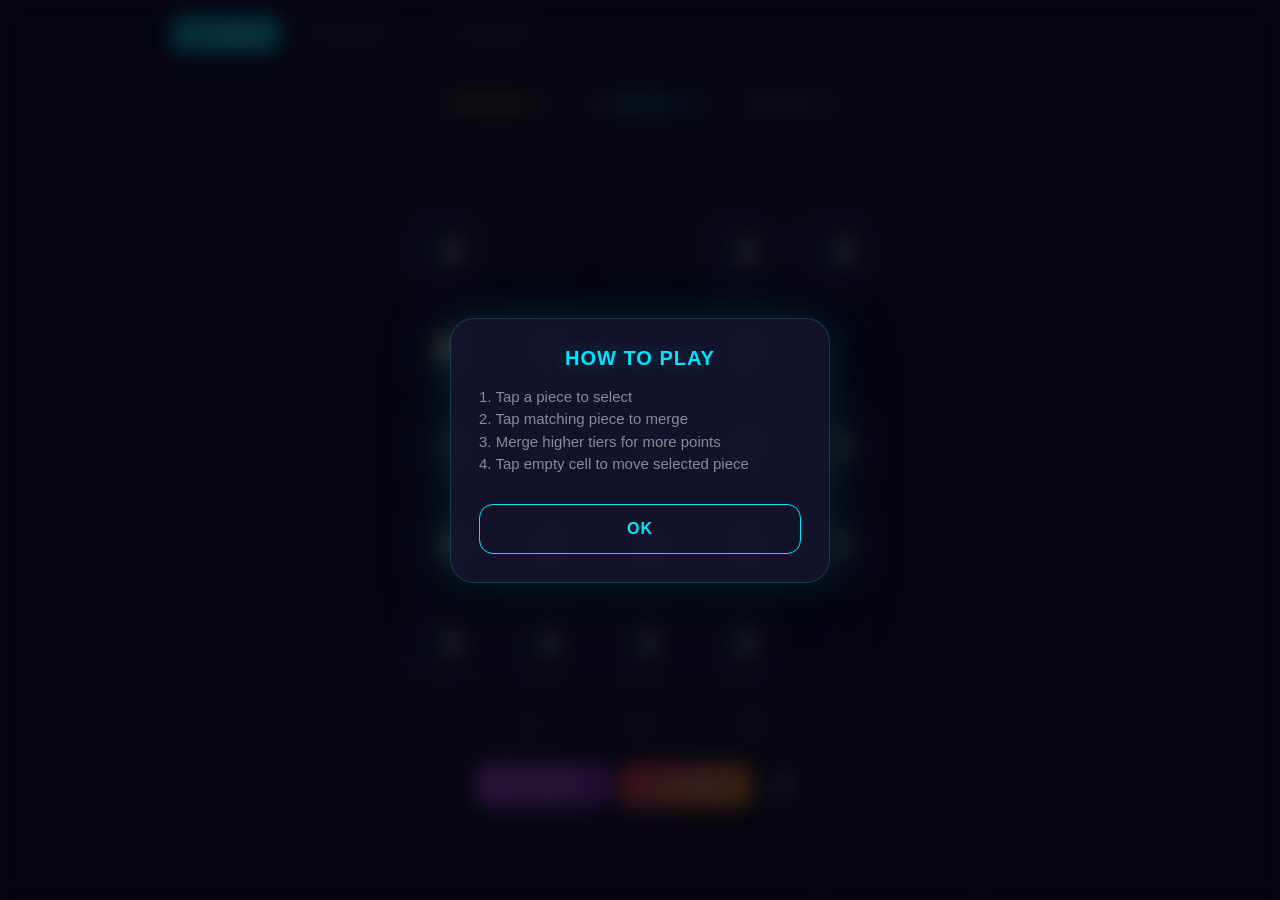
==== commit 2ee9a334: "Fix mobile layout for bottom board and action rows - Increased padding-bottom on #app and #board-are" ====
--- a/index.html
+++ b/index.html
@@ -32,7 +32,7 @@
   #status-bar { height: env(safe-area-inset-top, 44px); min-height: 44px; display: flex; align-items: center; justify-content: center; padding: 0 24px; font-size: 15px; font-weight: 700; position: fixed; top: 0; left: 0; right: 0; z-index: 100; background: rgba(5,5,16,0.4); backdrop-filter: blur(20px); letter-spacing: 2px; }
 
   /* App */
-  #app { height: 100vh; display: flex; flex-direction: column; padding-top: env(safe-area-inset-top, 44px); padding-bottom: calc(env(safe-area-inset-bottom, 0px) + 72px); position: relative; z-index: 1; }
+  #app { height: 100vh; display: flex; flex-direction: column; padding-top: env(safe-area-inset-top, 44px); padding-bottom: calc(env(safe-area-inset-bottom, 0px) + 200px); position: relative; z-index: 1; }
 
   /* HUD */
   #hud { display: flex; justify-content: center; gap: 8px; padding: 12px 16px; flex-wrap: nowrap; overflow-x: auto; -webkit-overflow-scrolling: touch; }
@@ -48,7 +48,7 @@
   #progress-bar-fill { height: 100%; width: 0%; background: var(--accent); border-radius: 3px; transition: width 0.3s ease; box-shadow: 0 0 8px rgba(0,229,255,0.4); }
 
   /* Game Board */
-  #board-area { flex: 1; display: flex; flex-direction: column; align-items: center; justify-content: center; padding: 0 16px; gap: 12px; }
+  #board-area { flex: 1; display: flex; flex-direction: column; align-items: center; justify-content: center; padding: 0 16px 24px; gap: 12px; }
   #board { display: grid; grid-template-columns: repeat(5, 1fr); gap: 8px; width: 100%; max-width: 360px; aspect-ratio: 1; }
   .cell { background: var(--cell-bg); border-radius: 14px; border: 1px solid var(--cell-border); display: flex; align-items: center; justify-content: center; font-size: 22px; font-weight: 700; cursor: pointer; position: relative; transition: all 0.15s; aspect-ratio: 1; user-select: none; }
   .cell.empty { border-color: rgba(0, 229, 255, 0.06); background: rgba(30, 30, 60, 0.25); }
@@ -81,7 +81,7 @@
 
   /* Buy row */
   #buy-row { display: flex; gap: 8px; width: 100%; max-width: 360px; padding: 0 16px; }
-  .buy-btn { flex: 1; padding: 10px 0; border-radius: 14px; border: 1px solid rgba(0,229,255,0.15); background: rgba(22,22,46,0.7); color: white; font-family: inherit; font-size: 14px; font-weight: 700; cursor: pointer; transition: all 0.15s; text-align: center; }
+  .buy-btn { flex: 1; padding: 10px 0; min-height: 44px; border-radius: 14px; border: 1px solid rgba(0,229,255,0.15); background: rgba(22,22,46,0.7); color: white; font-family: inherit; font-size: 14px; font-weight: 700; cursor: pointer; transition: all 0.15s; text-align: center; }
   .buy-btn:hover { border-color: rgba(0,229,255,0.4); background: rgba(42,42,90,0.8); }
   .buy-btn.disabled { opacity: 0.4; pointer-events: none; }
   .buy-cost { display: block; font-size: 11px; color: var(--gold); font-weight: 600; margin-top: 2px; }
@@ -91,19 +91,6 @@
   .tab-item { display: flex; flex-direction: column; align-items: center; gap: 4px; padding: 4px 16px; color: var(--text2); font-size: 10px; font-weight: 500; cursor: pointer; }
   .tab-item.active { color: var(--accent); }
   .tab-icon { font-size: 24px; }
-
-  /* Views */
-  .view { display: none; flex-direction: column; height: 100%; width: 100%; max-width: 480px; margin: 0 auto; padding: 16px; overflow-y: auto; }
-  .view.active { display: flex; }
-  .view-title { font-size: 24px; font-weight: 800; color: var(--accent); margin-bottom: 20px; text-align: center; text-transform: uppercase; letter-spacing: 2px; text-shadow: 0 0 15px rgba(0,229,255,0.3); }
-  .records-container { background: var(--surface); border: 1px solid rgba(0,229,255,0.15); border-radius: 20px; padding: 16px; flex: 1; overflow-y: auto; box-shadow: 0 8px 32px rgba(0,0,0,0.3); }
-  .records-table { width: 100%; border-collapse: collapse; text-align: left; font-size: 13px; }
-  .records-table th { padding: 12px 8px; border-bottom: 1px solid rgba(255,255,255,0.1); color: var(--text2); font-weight: 600; text-transform: uppercase; letter-spacing: 1px; }
-  .records-table td { padding: 12px 8px; border-bottom: 0.5px solid rgba(255,255,255,0.05); }
-  .records-table tr:last-child td { border-bottom: none; }
-  .records-table tbody tr:hover { background: rgba(0,229,255,0.05); }
-  .record-rank { font-weight: 800; color: var(--gold); }
-  .record-score { font-weight: 700; color: white; }
 
   /* Modal */
   .modal-overlay { position: fixed; inset: 0; background: rgba(5,5,16,0.8); z-index: 200; display: flex; align-items: center; justify-content: center; opacity: 0; pointer-events: none; transition: opacity 0.3s; backdrop-filter: blur(10px); }
@@ -138,14 +125,18 @@
   #gameover-overlay .go-btn:active { transform: scale(0.95); }
   @keyframes goPop { 0% { transform: scale(0); } 100% { transform: scale(1); } }
 
+  /* Mobile */
+  @media (max-width: 400px) {
+    #action-row { flex-wrap: wrap; }
+    .action-btn { flex: 1 1 40%; }
+  }
+
   /* Desktop */
   @media (min-width: 900px) {
     body { display: flex; flex-direction: column; align-items: center; }
     #status-bar { display: none; }
     #desktop-nav { display: flex; width: 100%; max-width: 1000px; }
     #app { max-width: 1000px; width: 100%; height: calc(100vh - 60px); padding-bottom: 0; }
-    .view { max-width: 1000px; flex-direction: row; flex-wrap: wrap; justify-content: center; align-content: flex-start;}
-    #view-records .records-container, #view-upgrades .records-container { width: 100%; max-width: 800px; margin: 0 auto; }
     #board { max-width: 480px; gap: 10px; }
     .cell { font-size: 28px; border-radius: 16px; }
     #board-area { padding-bottom: 32px; }
@@ -168,7 +159,6 @@
 <div id="status-bar"><span data-i18n="title">КОСМИЧЕСКИЙ АЛЬЯНС</span></div>
 
 <div id="app">
-  <div id="view-game" class="view active">
   <div id="hud">
     <div class="hud-pill gold">🏆 <span data-i18n="score">СЧЁТ</span>: <span id="score">0</span></div>
     <div class="hud-pill cyan">✨ <span data-i18n="merges">СЛИЯНИЯ</span>: <span id="merges">0</span></div>
@@ -195,33 +185,6 @@
       <button class="action-btn" id="btn-prestige">✦ <span data-i18n="prestige">Престиж</span></button>
       <button class="action-btn" id="btn-remove-ads">🚫 <span data-i18n="remove_ads">Без рекламы</span></button>
       <button class="action-btn" id="btn-mute">🔊</button>
-    </div>
-  </div>
-  </div>
-
-  <div id="view-records" class="view">
-    <div class="view-title" data-i18n="tab_records">Рекорды</div>
-    <div class="records-container">
-      <table class="records-table">
-        <thead>
-          <tr>
-            <th>#</th>
-            <th data-i18n="col_score">Очки</th>
-            <th data-i18n="col_merges">Слияния</th>
-            <th data-i18n="col_best_tile">Лучшая плитка</th>
-            <th data-i18n="col_date">Дата</th>
-          </tr>
-        </thead>
-        <tbody id="records-tbody">
-        </tbody>
-      </table>
-    </div>
-  </div>
-
-  <div id="view-upgrades" class="view">
-    <div class="view-title" data-i18n="tab_upgrades">Апгрейды</div>
-    <div class="records-container" style="display: flex; align-items: center; justify-content: center;">
-      <h2 data-i18n="soon" style="color: var(--text2);">Скоро...</h2>
     </div>
   </div>
 </div>
@@ -274,9 +237,7 @@
     prestige_done: 'Теперь доход x', ok: 'ОК', cool: 'КРУТО',
     tab_game: 'Игра', tab_records: 'Рекорды', tab_upgrades: 'Апгрейды',
     buy_spawn: 'Появить',
-    remove_ads: 'Без рекламы',
-    col_score: 'Очки', col_merges: 'Слияния', col_best_tile: 'Лучшая плитка', col_date: 'Дата',
-    soon: 'Скоро...', empty_records: 'Нет рекордов'
+    remove_ads: 'Без рекламы'
   },
   en: {
     title: 'COSMIC ALLIANCE',
@@ -297,9 +258,7 @@
     prestige_done: 'Now income x', ok: 'OK', cool: 'AWESOME',
     tab_game: 'Game', tab_records: 'Records', tab_upgrades: 'Upgrades',
     buy_spawn: 'Spawn',
-    remove_ads: 'No Ads',
-    col_score: 'Score', col_merges: 'Merges', col_best_tile: 'Best Tile', col_date: 'Date',
-    soon: 'Coming soon...', empty_records: 'No records yet'
+    remove_ads: 'No Ads'
   }
 };
 
@@ -836,30 +795,6 @@
   }
 }
 
-// ========== RECORDS ==========
-function saveToRecords(score, merges, maxTier) {
-  let records = [];
-  try {
-    const stored = localStorage.getItem('cosmic_records');
-    if (stored) records = JSON.parse(stored);
-  } catch (e) {}
-
-  records.push({
-    score: score,
-    merges: merges,
-    bestTile: maxTier,
-    date: Date.now()
-  });
-
-  // Sort descending by score
-  records.sort((a, b) => b.score - a.score);
-
-  // Keep top 10
-  records = records.slice(0, 10);
-
-  localStorage.setItem('cosmic_records', JSON.stringify(records));
-}
-
 // ========== BANNER ==========
 let bannerTimeout = null;
 function showBanner(msg) {
@@ -883,11 +818,6 @@
     ysdk.isAvailableMethod('leaderboards.setLeaderboardScore').then(avail => {
       if (avail) leaderboardApi.setLeaderboardScore('MainBoard', score);
     }).catch(() => {});
-  }
-
-  // Save to local records
-  if (!isDailyChallenge && score > 0) {
-    saveToRecords(score, merges, maxUnlockedTier);
   }
 
   const overlay = document.getElementById('gameover-overlay');
@@ -1241,82 +1171,11 @@
 document.getElementById('buy-x10').addEventListener('click', () => buySpawn(10, 0.9));
 document.getElementById('buy-x100').addEventListener('click', () => buySpawn(100, 0.75));
 
-function renderRecords() {
-  const tbody = document.getElementById('records-tbody');
-  if (!tbody) return;
-  tbody.innerHTML = '';
-
-  let records = [];
-  try {
-    const stored = localStorage.getItem('cosmic_records');
-    if (stored) records = JSON.parse(stored);
-  } catch (e) {}
-
-  if (records.length === 0) {
-    const tr = document.createElement('tr');
-    const td = document.createElement('td');
-    td.colSpan = 5;
-    td.style.textAlign = 'center';
-    td.style.padding = '24px';
-    td.textContent = t('empty_records');
-    tr.appendChild(td);
-    tbody.appendChild(tr);
-    return;
-  }
-
-  records.forEach((rec, index) => {
-    const tr = document.createElement('tr');
-
-    // Rank
-    const tdRank = document.createElement('td');
-    tdRank.className = 'record-rank';
-    tdRank.textContent = index + 1;
-    tr.appendChild(tdRank);
-
-    // Score
-    const tdScore = document.createElement('td');
-    tdScore.className = 'record-score';
-    tdScore.textContent = format(rec.score);
-    tr.appendChild(tdScore);
-
-    // Merges
-    const tdMerges = document.createElement('td');
-    tdMerges.textContent = rec.merges;
-    tr.appendChild(tdMerges);
-
-    // Best Tile
-    const tdTile = document.createElement('td');
-    const tIdx = Math.min(rec.bestTile, MAX_TIER);
-    tdTile.innerHTML = `<span style="color:${COLORS[tIdx]}">${TIERS[tIdx]}</span> (T${tIdx+1})`;
-    tr.appendChild(tdTile);
-
-    // Date
-    const tdDate = document.createElement('td');
-    const d = new Date(rec.date);
-    tdDate.textContent = d.toLocaleDateString();
-    tr.appendChild(tdDate);
-
-    tbody.appendChild(tr);
-  });
-}
-
 // Tab buttons (desktop nav + mobile tabs)
 document.querySelectorAll('[data-tab]').forEach(btn => {
   btn.addEventListener('click', () => {
-    const tabName = btn.getAttribute('data-tab');
-
-    // Update tab active states
-    document.querySelectorAll(`[data-tab]`).forEach(b => b.classList.remove('active'));
-    document.querySelectorAll(`[data-tab="${tabName}"]`).forEach(b => b.classList.add('active'));
-
-    // Update view active states
-    document.querySelectorAll('.view').forEach(v => v.classList.remove('active'));
-    const targetView = document.getElementById(`view-${tabName}`);
-    if (targetView) targetView.classList.add('active');
-
-    if (tabName === 'records') {
-      renderRecords();
-    }
+    document.querySelectorAll('[data-tab]').forEach(b => b.classList.remove('active'));
+    btn.classList.add('active');
   });
 });
 
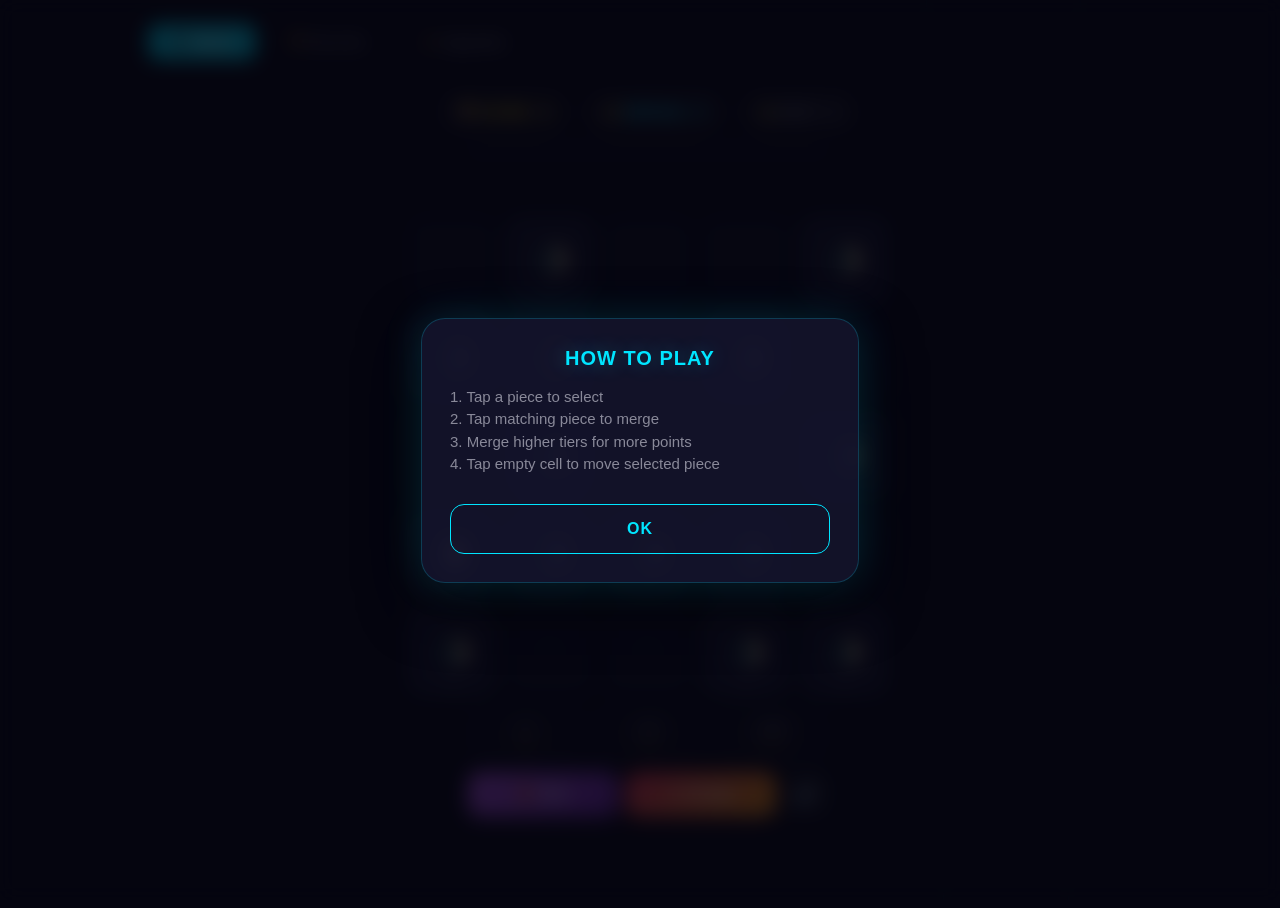
==== commit 9f5a7000: "refactor: split index.html into modules - css/style.css: all styles (was inline, now external) - js/" ====
--- a/index.html
+++ b/index.html
@@ -7,144 +7,7 @@
 <meta name="apple-mobile-web-app-status-bar-style" content="black-translucent">
 <meta name="theme-color" content="#050510">
 <title>КОСМИЧЕСКИЙ АЛЬЯНС</title>
-<style>
-  * { margin: 0; padding: 0; box-sizing: border-box; -webkit-tap-highlight-color: transparent; }
-  :root {
-    --bg: #050510; --surface: rgba(22, 22, 46, 0.85);
-    --accent: #00E5FF; --accent2: #BF5AF2; --gold: #FFD60A;
-    --text: #FFFFFF; --text2: rgba(235, 235, 245, 0.55);
-    --glass: rgba(120, 120, 128, 0.10);
-    --cell-bg: rgba(30, 30, 60, 0.6);
-    --cell-border: rgba(0, 229, 255, 0.15);
-  }
-  html, body { width: 100%; height: 100%; background: var(--bg); color: var(--text); font-family: -apple-system, BlinkMacSystemFont, 'SF Pro Display', 'Segoe UI', Roboto, sans-serif; overflow: hidden; }
-
-  /* Background space circles */
-  #bg-layer { position: fixed; inset: 0; z-index: 0; pointer-events: none; overflow: hidden; }
-  .orbit { position: absolute; border-radius: 50%; border: 1px solid rgba(0, 229, 255, 0.08); }
-
-  /* Desktop Nav */
-  #desktop-nav { display: none; padding: 16px 32px; gap: 8px; border-bottom: 0.5px solid rgba(255,255,255,0.06); }
-  .nav-btn { padding: 10px 24px; border-radius: 10px; background: transparent; border: none; color: var(--text2); font-family: inherit; font-size: 14px; font-weight: 600; cursor: pointer; transition: all 0.2s; }
-  .nav-btn.active { background: var(--accent); color: white; }
-
-  /* Status Bar */
-  #status-bar { height: env(safe-area-inset-top, 44px); min-height: 44px; display: flex; align-items: center; justify-content: center; padding: 0 24px; font-size: 15px; font-weight: 700; position: fixed; top: 0; left: 0; right: 0; z-index: 100; background: rgba(5,5,16,0.4); backdrop-filter: blur(20px); letter-spacing: 2px; }
-
-  /* App */
-  #app { height: 100vh; display: flex; flex-direction: column; padding-top: env(safe-area-inset-top, 44px); padding-bottom: calc(env(safe-area-inset-bottom, 0px) + 200px); position: relative; z-index: 1; }
-
-  /* HUD */
-  #hud { display: flex; justify-content: center; gap: 8px; padding: 12px 16px; flex-wrap: nowrap; overflow-x: auto; -webkit-overflow-scrolling: touch; }
-  .hud-pill { background: var(--glass); border-radius: 20px; padding: 8px 12px; display: flex; align-items: center; gap: 4px; font-size: 11px; font-weight: 700; border: 0.5px solid rgba(255,255,255,0.06); white-space: nowrap; flex-shrink: 0; }
-  .hud-pill.gold { color: var(--gold); }
-  .hud-pill.cyan { color: var(--accent); }
-  .hud-pill.muted { color: var(--text2); }
-  .hud-pill.prestige { color: #FF9F0A; }
-
-  /* Progress bar */
-  #progress-wrap { max-width: 360px; width: 100%; margin: 0 auto; padding: 0 16px; }
-  #progress-bar-bg { height: 6px; background: rgba(22,22,46,0.6); border-radius: 3px; border: 0.5px solid rgba(255,255,255,0.06); overflow: hidden; }
-  #progress-bar-fill { height: 100%; width: 0%; background: var(--accent); border-radius: 3px; transition: width 0.3s ease; box-shadow: 0 0 8px rgba(0,229,255,0.4); }
-
-  /* Game Board */
-  #board-area { flex: 1; display: flex; flex-direction: column; align-items: center; justify-content: center; padding: 0 16px 24px; gap: 12px; }
-  #board { display: grid; grid-template-columns: repeat(5, 1fr); gap: 8px; width: 100%; max-width: 360px; aspect-ratio: 1; }
-  .cell { background: var(--cell-bg); border-radius: 14px; border: 1px solid var(--cell-border); display: flex; align-items: center; justify-content: center; font-size: 22px; font-weight: 700; cursor: pointer; position: relative; transition: all 0.15s; aspect-ratio: 1; user-select: none; }
-  .cell.empty { border-color: rgba(0, 229, 255, 0.06); background: rgba(30, 30, 60, 0.25); }
-  .cell:hover { border-color: rgba(0, 229, 255, 0.4); }
-  .cell.selected { border-color: var(--accent); box-shadow: 0 0 20px rgba(0, 229, 255, 0.3), inset 0 0 10px rgba(0, 229, 255, 0.1); }
-  .cell.merged { animation: mergePop 0.3s ease-out; }
-  .cell.hint { animation: hintPulse 0.8s ease-in-out infinite alternate; }
-  .cell .tier-label { position: absolute; bottom: 2px; font-size: 9px; color: var(--text2); font-weight: 500; }
-
-  @keyframes mergePop { 0% { transform: scale(1); } 50% { transform: scale(1.15); } 100% { transform: scale(1); } }
-  @keyframes floatUp { 0% { opacity: 1; transform: translateY(0); } 100% { opacity: 0; transform: translateY(-60px); } }
-  @keyframes hintPulse { 0% { opacity: 1; } 100% { opacity: 0.5; } }
-  @keyframes confettiFall {
-    0% { transform: translateY(0) rotate(0deg); opacity: 1; }
-    100% { transform: translateY(100vh) rotate(720deg); opacity: 0; }
-  }
-
-  .float-text { position: absolute; font-size: 20px; font-weight: 800; color: var(--gold); pointer-events: none; animation: floatUp 0.7s ease-out forwards; z-index: 50; text-shadow: 0 2px 8px rgba(0,0,0,0.5); }
-  .confetti { position: fixed; width: 10px; height: 20px; top: 0; z-index: 300; pointer-events: none; animation: confettiFall 3s ease-in forwards; }
-
-  /* Buttons */
-  #action-row { display: flex; gap: 8px; width: 100%; max-width: 360px; padding: 0 16px; }
-  .action-btn { flex: 1; min-width: 90px; height: 44px; border-radius: 12px; border: none; color: white; font-family: inherit; font-size: 12px; font-weight: 600; display: flex; align-items: center; justify-content: center; gap: 6px; cursor: pointer; transition: transform 0.1s; }
-  .action-btn:active { transform: scale(0.95); }
-  #btn-ad { background: linear-gradient(135deg, var(--accent), #0088cc); box-shadow: 0 4px 16px rgba(0, 229, 255, 0.2); }
-  #btn-remove-ads { background: linear-gradient(135deg, #30D158, #248A3D); box-shadow: 0 4px 16px rgba(48, 209, 88, 0.2); }
-  #btn-daily { background: linear-gradient(135deg, var(--accent2), #7B2CBF); box-shadow: 0 4px 16px rgba(191, 90, 242, 0.2); }
-  #btn-prestige { background: linear-gradient(135deg, #FF375F, #FF9F0A); box-shadow: 0 4px 16px rgba(255, 55, 95, 0.2); }
-  #btn-mute { flex: 0; min-width: 44px; background: rgba(120,120,128,0.12); border: 1px solid rgba(255,255,255,0.08); font-size: 18px; }
-
-  /* Buy row */
-  #buy-row { display: flex; gap: 8px; width: 100%; max-width: 360px; padding: 0 16px; }
-  .buy-btn { flex: 1; padding: 10px 0; min-height: 44px; border-radius: 14px; border: 1px solid rgba(0,229,255,0.15); background: rgba(22,22,46,0.7); color: white; font-family: inherit; font-size: 14px; font-weight: 700; cursor: pointer; transition: all 0.15s; text-align: center; }
-  .buy-btn:hover { border-color: rgba(0,229,255,0.4); background: rgba(42,42,90,0.8); }
-  .buy-btn.disabled { opacity: 0.4; pointer-events: none; }
-  .buy-cost { display: block; font-size: 11px; color: var(--gold); font-weight: 600; margin-top: 2px; }
-
-  /* Tab Bar */
-  #tab-bar { position: fixed; bottom: 0; left: 0; right: 0; height: calc(72px + env(safe-area-inset-bottom, 0px)); background: rgba(10,10,24,0.92); border-top: 0.5px solid rgba(0, 229, 255, 0.08); display: flex; justify-content: space-around; align-items: flex-start; padding-top: 8px; z-index: 100; backdrop-filter: blur(20px); }
-  .tab-item { display: flex; flex-direction: column; align-items: center; gap: 4px; padding: 4px 16px; color: var(--text2); font-size: 10px; font-weight: 500; cursor: pointer; }
-  .tab-item.active { color: var(--accent); }
-  .tab-icon { font-size: 24px; }
-
-  /* Modal */
-  .modal-overlay { position: fixed; inset: 0; background: rgba(5,5,16,0.8); z-index: 200; display: flex; align-items: center; justify-content: center; opacity: 0; pointer-events: none; transition: opacity 0.3s; backdrop-filter: blur(10px); }
-  .modal-overlay.show { opacity: 1; pointer-events: all; }
-  .modal { background: var(--surface); border-radius: 24px; width: 85%; max-width: 380px; padding: 28px; text-align: center; border: 1px solid rgba(0, 229, 255, 0.2); box-shadow: 0 0 40px rgba(0, 229, 255, 0.15), 0 20px 60px rgba(0,0,0,0.5); }
-  .modal-title { font-size: 20px; font-weight: 800; color: var(--accent); margin-bottom: 16px; text-transform: uppercase; letter-spacing: 1px; text-shadow: 0 0 20px rgba(0, 229, 255, 0.3); }
-  .modal-text { font-size: 15px; color: var(--text2); margin-bottom: 8px; line-height: 1.5; text-align: left; }
-  .modal-btn { width: 100%; height: 50px; border-radius: 14px; border: 1px solid var(--accent); background: transparent; color: var(--accent); font-family: inherit; font-size: 16px; font-weight: 700; cursor: pointer; margin-top: 20px; text-transform: uppercase; letter-spacing: 1px; transition: all 0.2s; }
-  .modal-btn:hover { background: var(--accent); color: var(--bg); }
-  .modal-btn.gold { border-color: var(--gold); color: var(--gold); }
-  .modal-btn.gold:hover { background: var(--gold); color: var(--bg); }
-  .modal-btn.danger { border-color: #FF375F; color: #FF375F; }
-  .modal-btn.danger:hover { background: #FF375F; color: white; }
-  .modal-btn.green { border-color: #30D158; color: #30D158; }
-  .modal-btn.green:hover { background: #30D158; color: var(--bg); }
-  .modal-btn.cancel { border-color: var(--text2); color: var(--text2); margin-top: 12px; }
-  .modal-reward { font-size: 28px; font-weight: 800; color: var(--gold); margin: 12px 0; text-shadow: 0 0 20px rgba(255,214,10,0.3); }
-
-  /* Banner notification */
-  #banner { position: fixed; top: -80px; left: 50%; transform: translateX(-50%); z-index: 250; background: var(--surface); border: 1px solid rgba(191,90,242,0.3); border-radius: 20px; padding: 16px 24px; color: white; font-size: 14px; font-weight: 700; transition: top 0.5s cubic-bezier(0.34,1.56,0.64,1); white-space: nowrap; max-width: 90%; overflow: hidden; text-overflow: ellipsis; }
-  #banner.show { top: 60px; }
-
-  /* Empty cell placeholder */
-  .cell.empty::before { content: '•'; font-size: 24px; color: rgba(0, 229, 255, 0.15); }
-
-  /* Game over overlay */
-  #gameover-overlay { position: fixed; inset: 0; background: rgba(5,5,16,0.85); z-index: 200; display: flex; flex-direction: column; align-items: center; justify-content: center; backdrop-filter: blur(10px); opacity: 0; pointer-events: none; transition: opacity 0.4s; }
-  #gameover-overlay.show { opacity: 1; pointer-events: all; }
-  #gameover-overlay .go-title { font-size: 42px; font-weight: 800; color: #FF453A; margin-bottom: 16px; animation: goPop 0.8s ease-out; text-shadow: 0 0 30px rgba(255,69,58,0.4); }
-  #gameover-overlay .go-score { font-size: 28px; color: white; margin-bottom: 32px; }
-  #gameover-overlay .go-btn { padding: 16px 48px; border-radius: 14px; border: none; background: linear-gradient(135deg, #00E5FF, #0088CC); color: white; font-family: inherit; font-size: 18px; font-weight: 700; cursor: pointer; transition: transform 0.1s; box-shadow: 0 4px 16px rgba(0,229,255,0.2); }
-  #gameover-overlay .go-btn:active { transform: scale(0.95); }
-  @keyframes goPop { 0% { transform: scale(0); } 100% { transform: scale(1); } }
-
-  /* Mobile */
-  @media (max-width: 400px) {
-    #action-row { flex-wrap: wrap; }
-    .action-btn { flex: 1 1 40%; }
-  }
-
-  /* Desktop */
-  @media (min-width: 900px) {
-    body { display: flex; flex-direction: column; align-items: center; }
-    #status-bar { display: none; }
-    #desktop-nav { display: flex; width: 100%; max-width: 1000px; }
-    #app { max-width: 1000px; width: 100%; height: calc(100vh - 60px); padding-bottom: 0; }
-    #board { max-width: 480px; gap: 10px; }
-    .cell { font-size: 28px; border-radius: 16px; }
-    #board-area { padding-bottom: 32px; }
-    #tab-bar { display: none; }
-    #hud { gap: 16px; padding: 16px; }
-    .hud-pill { font-size: 14px; padding: 10px 18px; }
-  }
-</style>
+<link rel="stylesheet" href="css/style.css">
 </head>
 <body>
 
@@ -213,1042 +76,6 @@
 
 <div id="banner"></div>
 
-<script>
-document.addEventListener('DOMContentLoaded', function() {
-
-// ========== LOCALIZATION ==========
-const T = {
-  ru: {
-    title: 'КОСМИЧЕСКИЙ АЛЬЯНС',
-    score: 'СЧЁТ', merges: 'СЛИЯНИЯ', highscore: 'РЕКОРД',
-    watch_ad: 'Реклама 2x', dailyChallenge: 'Ежедневный', prestige: 'Престиж',
-    prestigeMultiplier: 'МНОЖИТЕЛЬ', prestigeConfirm: 'Сбросить прогресс ради множителя очков?',
-    tutorial_title: 'КАК ИГРАТЬ',
-    tutorial_step1: '1. Нажмите на фишку, чтобы выбрать',
-    tutorial_step2: '2. Нажмите на такую же фишку для слияния',
-    tutorial_step3: '3. Объединяйте для получения большего числа очков',
-    tutorial_step4: '4. Нажмите на пустую клетку для перемещения',
-    tutorial_ok: 'ПОНЯТНО',
-    game_over: 'ИГРА ОКОНЧЕНА', play_again: 'ИГРАТЬ СНОВА',
-    score_go: 'Счёт: ',
-    achievement: 'ДОСТИЖЕНИЕ', unlocked_tier: 'Открыт уровень: ', score_milestone: 'Счет достигнут: ',
-    dailyReward: 'Награда', offline_income: 'ОФФЛАЙН  Д О Х О Д', claim: 'ЗАБРАТЬ',
-    insufficient: 'НЕДОСТАТОЧНО', need: 'Нужно ',
-    prestige_done: 'Теперь доход x', ok: 'ОК', cool: 'КРУТО',
-    tab_game: 'Игра', tab_records: 'Рекорды', tab_upgrades: 'Апгрейды',
-    buy_spawn: 'Появить',
-    remove_ads: 'Без рекламы'
-  },
-  en: {
-    title: 'COSMIC ALLIANCE',
-    score: 'SCORE', merges: 'MERGES', highscore: 'BEST',
-    watch_ad: 'Ad 2x', dailyChallenge: 'Daily', prestige: 'Prestige',
-    prestigeMultiplier: 'MULTIPLIER', prestigeConfirm: 'Reset progress for a score multiplier?',
-    tutorial_title: 'HOW TO PLAY',
-    tutorial_step1: '1. Tap a piece to select',
-    tutorial_step2: '2. Tap matching piece to merge',
-    tutorial_step3: '3. Merge higher tiers for more points',
-    tutorial_step4: '4. Tap empty cell to move selected piece',
-    tutorial_ok: 'OK',
-    game_over: 'GAME OVER', play_again: 'PLAY AGAIN',
-    score_go: 'Score: ',
-    achievement: 'ACHIEVEMENT', unlocked_tier: 'Unlocked Tier: ', score_milestone: 'Score Milestone: ',
-    dailyReward: 'Reward', offline_income: 'OFFLINE  INCOME', claim: 'CLAIM',
-    insufficient: 'INSUFFICIENT', need: 'Need ',
-    prestige_done: 'Now income x', ok: 'OK', cool: 'AWESOME',
-    tab_game: 'Game', tab_records: 'Records', tab_upgrades: 'Upgrades',
-    buy_spawn: 'Spawn',
-    remove_ads: 'No Ads'
-  }
-};
-
-// ========== YANDEX SDK ==========
-let ysdk = null;
-let player = null;
-let leaderboardApi = null;
-let payments = null;
-let noAdsPurchased = false;
-
-function getLang() {
-  if (typeof ysdk !== 'undefined' && ysdk && ysdk.environment && ysdk.environment.i18n && ysdk.environment.i18n.lang === 'en') return 'en';
-  const nav = navigator.language || navigator.userLanguage || 'ru';
-  return nav.startsWith('en') ? 'en' : 'ru';
-}
-
-function t(key) { return T[lang][key] || T['ru'][key] || key; }
-
-let lang = getLang();
-
-function applyLocalization() {
-  document.querySelectorAll('[data-i18n]').forEach(el => {
-    const key = el.getAttribute('data-i18n');
-    if (T[lang] && T[lang][key]) el.textContent = T[lang][key];
-    else if (T['ru'][key]) el.textContent = T['ru'][key];
-  });
-  document.documentElement.lang = lang === 'en' ? 'en' : 'ru';
-  document.title = t('title');
-}
-
-function initYandexSDK() {
-  return new Promise((resolve) => {
-    if (typeof YaGames === 'undefined') { resolve(); return; }
-    YaGames.init().then(_ysdk => {
-      ysdk = _ysdk;
-      if (ysdk.features && ysdk.features.LoadingAPI) ysdk.features.LoadingAPI.ready();
-      let p1 = ysdk.getPlayer().then(_p => { player = _p; }).catch(() => {});
-      let p2 = ysdk.getLeaderboards().then(_lb => { leaderboardApi = _lb; }).catch(() => {});
-      let p3 = ysdk.getPayments({signed: true}).then(_payments => {
-        payments = _payments;
-        return payments.getPurchases();
-      }).then(purchases => {
-        if (purchases && purchases.some(p => p.productID === 'no_ads')) {
-          noAdsPurchased = true;
-        }
-      }).catch(() => {});
-      Promise.all([p1, p2, p3]).then(() => resolve());
-    }).catch(() => resolve());
-  });
-}
-
-// ========== AUDIO ==========
-let audioCtx = null;
-let isMuted = false;
-
-const Sound = {
-  initCtx() {
-    if (!audioCtx) audioCtx = new (window.AudioContext || window.webkitAudioContext)();
-    if (audioCtx.state === 'suspended') audioCtx.resume();
-  },
-  tone(freq, type, dur, vol) {
-    if (isMuted) return;
-    this.initCtx();
-    if (!audioCtx) return;
-    const osc = audioCtx.createOscillator();
-    const gain = audioCtx.createGain();
-    osc.type = type;
-    osc.frequency.setValueAtTime(freq, audioCtx.currentTime);
-    gain.gain.setValueAtTime(vol, audioCtx.currentTime);
-    gain.gain.exponentialRampToValueAtTime(0.01, audioCtx.currentTime + dur);
-    osc.connect(gain); gain.connect(audioCtx.destination);
-    osc.start(); osc.stop(audioCtx.currentTime + dur);
-  },
-  click() { this.tone(400, 'sine', 0.1, 0.05); },
-  merge(tier) { this.tone(300 + tier * 100, 'triangle', 0.2, 0.1); },
-  combo(c) { this.tone(400 + c * 150, 'square', 0.15, 0.05); },
-  gameOver() {
-    if (isMuted) return;
-    this.initCtx();
-    if (!audioCtx) return;
-    const osc = audioCtx.createOscillator();
-    const gain = audioCtx.createGain();
-    osc.type = 'sawtooth';
-    osc.frequency.setValueAtTime(400, audioCtx.currentTime);
-    osc.frequency.exponentialRampToValueAtTime(100, audioCtx.currentTime + 1.5);
-    gain.gain.setValueAtTime(0.1, audioCtx.currentTime);
-    gain.gain.exponentialRampToValueAtTime(0.01, audioCtx.currentTime + 1.5);
-    osc.connect(gain); gain.connect(audioCtx.destination);
-    osc.start(); osc.stop(audioCtx.currentTime + 1.5);
-  }
-};
-
-// ========== SEEDED RNG (for daily challenge) ==========
-class SeededRNG {
-  constructor(seed) { this.seed = seed; }
-  next() {
-    let x = Math.sin(this.seed++) * 10000;
-    return x - Math.floor(x);
-  }
-  integerInRange(min, max) { return Math.floor(this.next() * (max - min + 1)) + min; }
-  pick(arr) { return arr[this.integerInRange(0, arr.length - 1)]; }
-}
-
-// ========== GAME STATE ==========
-const BOARD_SIZE = 5;
-const MAX_TIER = 15; // 0-based, so 16 tiers total
-const TIERS = ['🌑','🌒','🌓','🌔','🌕','☀️','⭐','🌟','💫','✨','🔥','💎','👑','🪐','🌌','🌀'];
-const COLORS = ['#444','#666','#888','#aaa','#FFD60A','#FF9F0A','#FF375F','#BF5AF2','#7B2CBF','#0A84FF','#5AC8FA','#30D158','#FF453A','#FFD60A','#BF5AF2','#0A84FF'];
-const TIER_POINTS = [0, 10, 30, 90, 270, 810, 2430, 7290, 21870, 65610, 196830, 590490, 1771470, 5314410, 15943230, 47829690];
-
-let board = Array(BOARD_SIZE).fill(null).map(() => Array(BOARD_SIZE).fill(null));
-let selected = null;
-let score = 0, merges = 0, highscore = 0;
-let prestigeLevel = 0, prestigeMultiplier = 1.0;
-let maxUnlockedTier = 3;
-let doublePointsActive = false;
-let isProcessing = false;
-let comboMultiplier = 1;
-let isDailyChallenge = false;
-let dailyChallengeCompleted = false;
-let passedMilestones = new Set();
-let hintTimer = null;
-let rng = null;
-let isGameOver = false;
-
-// ========== SAVE / LOAD ==========
-function saveGame() {
-  const data = {
-    board, score, merges, highscore, prestigeLevel, prestigeMultiplier,
-    maxUnlockedTier, passedMilestones: Array.from(passedMilestones)
-  };
-  localStorage.setItem('alliance_save', JSON.stringify(data));
-  localStorage.setItem('cosmic_last_active', Date.now().toString());
-  saveCloudData();
-}
-
-function loadGame() {
-  const s = localStorage.getItem('alliance_save');
-  if (s) {
-    try {
-      const d = JSON.parse(s);
-      board = d.board || board;
-      score = d.score || 0;
-      merges = d.merges || 0;
-      highscore = d.highscore || 0;
-      prestigeLevel = d.prestigeLevel || 0;
-      prestigeMultiplier = d.prestigeMultiplier || (1 + prestigeLevel * 0.5);
-      maxUnlockedTier = d.maxUnlockedTier || 3;
-      if (d.passedMilestones) passedMilestones = new Set(d.passedMilestones);
-    } catch(e) {}
-  }
-  // Load from separate keys (used by Phaser version)
-  const hs = localStorage.getItem('cosmic_highscore');
-  if (hs) highscore = Math.max(highscore, parseInt(hs, 10));
-  const pm = localStorage.getItem('prestigeMultiplier');
-  if (pm) prestigeMultiplier = parseFloat(pm);
-  const pc = localStorage.getItem('prestigeCount');
-  if (pc) prestigeLevel = parseInt(pc, 10);
-
-  // Muted state
-  const m = localStorage.getItem('cosmic_muted');
-  if (m !== null) isMuted = m === '1';
-  updateMuteButton();
-}
-
-function saveCloudData() {
-  if (player && !isDailyChallenge) {
-    const gridData = board.map(row => row.map(c => c === null ? 0 : c + 1)); // convert null to 0, tier index to 1-based
-    player.setData({
-      score, highScore: highscore, grid: gridData,
-      prestigeMultiplier, prestigeCount: prestigeLevel
-    }).catch(() => {});
-  }
-}
-
-function loadCloudData() {
-  if (player && typeof player.getData === 'function' && !isDailyChallenge) {
-    player.getData(['score', 'highScore', 'grid', 'prestigeMultiplier', 'prestigeCount']).then(data => {
-      if (data.highScore && data.highScore > highscore) {
-        highscore = data.highScore;
-        localStorage.setItem('cosmic_highscore', highscore.toString());
-        updateHUD();
-      }
-      if (data.prestigeMultiplier) {
-        prestigeMultiplier = data.prestigeMultiplier;
-        localStorage.setItem('prestigeMultiplier', prestigeMultiplier.toString());
-      }
-      if (data.prestigeCount) {
-        prestigeLevel = data.prestigeCount;
-        localStorage.setItem('prestigeCount', prestigeLevel.toString());
-      }
-      if (data.prestigeMultiplier > 1.0 || prestigeLevel > 0) {
-        document.getElementById('prestige-hud').style.display = '';
-      }
-      updateHUD();
-    }).catch(() => {});
-  }
-}
-
-// ========== FORMAT ==========
-function format(n) {
-  if (!isFinite(n) || isNaN(n)) return 'INF';
-  if (n >= 1e12) return (n/1e12).toFixed(1) + 'T';
-  if (n >= 1e9) return (n/1e9).toFixed(1) + 'B';
-  if (n >= 1e6) return (n/1e6).toFixed(1) + 'M';
-  if (n >= 1e3) return (n/1e3).toFixed(1) + 'K';
-  return Math.floor(n).toString();
-}
-
-// ========== BOARD ==========
-function getTier() {
-  // Weighted spawn: mostly low tiers, occasional higher
-  if (isDailyChallenge) {
-    const r = rng.next();
-    if (r > 0.9) return 2;
-    return 1;
-  }
-  const r = Math.random();
-  if (r > 0.95) return 3;
-  if (r > 0.8) return 2;
-  return 1;
-}
-
-function getEmptyCells() {
-  const empty = [];
-  for (let r = 0; r < BOARD_SIZE; r++)
-    for (let c = 0; c < BOARD_SIZE; c++)
-      if (board[r][c] === null) empty.push({r, c});
-  return empty;
-}
-
-function spawnRandom() {
-  const empty = getEmptyCells();
-  if (empty.length === 0) return false;
-  let target;
-  if (isDailyChallenge && rng) {
-    target = rng.pick(empty);
-  } else {
-    target = empty[Math.floor(Math.random() * empty.length)];
-  }
-  const tier = getTier();
-  board[target.r][target.c] = tier;
-  return true;
-}
-
-function hasPossibleMerges() {
-  for (let r = 0; r < BOARD_SIZE; r++)
-    for (let c = 0; c < BOARD_SIZE; c++) {
-      const tier = board[r][c];
-      if (tier !== null && tier < MAX_TIER) {
-        if (c < BOARD_SIZE - 1 && board[r][c+1] === tier) return true;
-        if (r < BOARD_SIZE - 1 && board[r+1][c] === tier) return true;
-      }
-    }
-  return false;
-}
-
-function initBoard() {
-  board = Array(BOARD_SIZE).fill(null).map(() => Array(BOARD_SIZE).fill(null));
-  // Fill ~70% with random starting pieces
-  for (let r = 0; r < BOARD_SIZE; r++)
-    for (let c = 0; c < BOARD_SIZE; c++)
-      if (isDailyChallenge ? rng.next() < 0.7 : Math.random() < 0.7)
-        board[r][c] = getTier();
-  renderBoard();
-  updateHUD();
-  saveGame();
-}
-
-// ========== RENDERING ==========
-function renderBoard() {
-  const el = document.getElementById('board');
-  if (!el) return;
-  el.innerHTML = '';
-  for (let r = 0; r < BOARD_SIZE; r++) {
-    for (let c = 0; c < BOARD_SIZE; c++) {
-      const cell = document.createElement('div');
-      const tier = board[r][c];
-      const isSelected = selected && selected.r === r && selected.c === c;
-      cell.className = 'cell' + (tier === null ? ' empty' : '') + (isSelected ? ' selected' : '');
-      if (tier !== null) {
-        cell.style.borderColor = COLORS[tier] + '40';
-        cell.style.boxShadow = `0 0 15px ${COLORS[tier]}20, inset 0 0 20px ${COLORS[tier]}10`;
-        cell.innerHTML = `${TIERS[tier]}<span class="tier-label">T${tier+1}</span>`;
-      }
-      cell.dataset.r = r;
-      cell.dataset.c = c;
-      cell.addEventListener('pointerdown', () => handleCell(r, c));
-      el.appendChild(cell);
-    }
-  }
-  updateBuyButtons();
-}
-
-// ========== HUD ==========
-function updateHUD() {
-  const scoreEl = document.getElementById('score');
-  const mergesEl = document.getElementById('merges');
-  const highEl = document.getElementById('highscore');
-  const prestEl = document.getElementById('prestige-mult');
-  if (scoreEl) scoreEl.textContent = format(score);
-  if (mergesEl) mergesEl.textContent = merges;
-  if (highEl) highEl.textContent = format(highscore);
-  if (prestEl) prestEl.textContent = prestigeMultiplier.toFixed(1) + 'x';
-  // Show prestige hud if relevant
-  if (prestigeMultiplier > 1.0 || prestigeLevel > 0) {
-    const phud = document.getElementById('prestige-hud');
-    if (phud) phud.style.display = '';
-  }
-  // Daily challenge button visibility
-  const dailyBtn = document.getElementById('btn-daily');
-  if (dailyBtn) {
-    const todayStr = new Date().toISOString().split('T')[0];
-    const lastDaily = localStorage.getItem('lastDailyChallenge');
-    if (isDailyChallenge || lastDaily === todayStr) dailyBtn.style.display = 'none';
-    else dailyBtn.style.display = '';
-  }
-}
-
-// ========== PROGRESS BAR ==========
-function updateProgressBar() {
-  const fill = document.getElementById('progress-bar-fill');
-  if (!fill) return;
-  const nextTier = Math.min(maxUnlockedTier + 1, MAX_TIER);
-  const ptsNeeded = (TIER_POINTS[nextTier] || 1000) * 10;
-  let ratio = ptsNeeded > 0 ? (score % ptsNeeded) / ptsNeeded : 0;
-  if (maxUnlockedTier >= MAX_TIER) ratio = 1;
-  fill.style.width = (ratio * 100) + '%';
-}
-
-// ========== CELL INTERACTION ==========
-function handleCell(r, c) {
-  if (isProcessing || isGameOver) return;
-  resetHint();
-  Sound.click();
-
-  const tier = board[r][c];
-
-  // Deselect
-  if (selected && selected.r === r && selected.c === c) {
-    selected = null;
-    renderBoard();
-    return;
-  }
-
-  // Select piece
-  if (tier !== null && !selected) {
-    selected = { r, c };
-    renderBoard();
-    return;
-  }
-
-  // Merge same tiers
-  if (selected && tier !== null && board[selected.r][selected.c] === tier && (selected.r !== r || selected.c !== c)) {
-    const fromR = selected.r, fromC = selected.c;
-    const fromTier = tier;
-    selected = null;
-    isProcessing = true;
-    doMerge(fromR, fromC, r, c, fromTier, () => {
-      checkChainReactions(() => {
-        endTurn();
-      });
-    });
-    return;
-  }
-
-  // Move to empty
-  if (selected && tier === null) {
-    board[r][c] = board[selected.r][selected.c];
-    board[selected.r][selected.c] = null;
-    selected = null;
-    saveGame();
-    renderBoard();
-    updateHUD();
-    return;
-  }
-
-  // Select different piece
-  if (tier !== null) {
-    selected = { r, c };
-    renderBoard();
-  }
-}
-
-// ========== MERGE ==========
-function doMerge(r1, c1, r2, c2, tier, callback) {
-  board[r1][c1] = null;
-  const nextTier = Math.min(tier + 1, MAX_TIER);
-  board[r2][c2] = nextTier;
-
-  Sound.merge(nextTier);
-
-  // Track max tier
-  if (nextTier > maxUnlockedTier) {
-    maxUnlockedTier = nextTier;
-    showConfetti();
-    showBanner(t('achievement') + ': ' + t('unlocked_tier') + (nextTier + 1));
-  }
-
-  // Calculate points
-  let multiplier = comboMultiplier;
-  if (doublePointsActive) multiplier *= 2;
-  if (prestigeMultiplier > 1.0) multiplier *= prestigeMultiplier;
-  const pts = Math.floor((TIER_POINTS[nextTier] || (nextTier * 10)) * multiplier);
-  addScore(pts);
-  showFloat(r2, c2, '+' + format(pts));
-
-  merges++;
-
-  // Interstitial every 10 merges
-  if (merges % 10 === 0) showInterstitialAd();
-
-  renderBoard();
-  // Animate the merged cell
-  const idx = r2 * BOARD_SIZE + c2;
-  const cells = document.querySelectorAll('.cell');
-  if (cells[idx]) cells[idx].classList.add('merged');
-
-  if (callback) callback();
-}
-
-function checkChainReactions(callback) {
-  let chainFound = false;
-  for (let r = 0; r < BOARD_SIZE && !chainFound; r++) {
-    for (let c = 0; c < BOARD_SIZE && !chainFound; c++) {
-      const tier = board[r][c];
-      if (tier !== null && tier < MAX_TIER) {
-        if (c < BOARD_SIZE - 1 && board[r][c+1] === tier) {
-          comboMultiplier = Math.min(comboMultiplier + 1, 5);
-          Sound.combo(comboMultiplier);
-          setTimeout(() => {
-            doMerge(r, c+1, r, c, tier, () => checkChainReactions(callback));
-          }, 200);
-          chainFound = true;
-        } else if (r < BOARD_SIZE - 1 && board[r+1][c] === tier) {
-          comboMultiplier = Math.min(comboMultiplier + 1, 5);
-          Sound.combo(comboMultiplier);
-          setTimeout(() => {
-            doMerge(r+1, c, r, c, tier, () => checkChainReactions(callback));
-          }, 200);
-          chainFound = true;
-        }
-      }
-    }
-  }
-  if (!chainFound && callback) callback();
-}
-
-function endTurn() {
-  // Reset double points after a turn
-  if (doublePointsActive) {
-    doublePointsActive = false;
-    const adBtn = document.getElementById('btn-ad');
-    if (adBtn && ysdk) adBtn.style.display = '';
-  }
-
-  // Spawn new items
-  const numToSpawn = isDailyChallenge ? rng.integerInRange(1, 2) : (Math.floor(Math.random() * 2) + 1);
-  for (let i = 0; i < numToSpawn; i++) spawnRandom();
-
-  // Check game over
-  if (getEmptyCells().length === 0 && !hasPossibleMerges()) {
-    gameOver();
-    return;
-  }
-
-  comboMultiplier = 1;
-  isProcessing = false;
-  resetHint();
-  renderBoard();
-  updateHUD();
-  updateProgressBar();
-  saveGame();
-}
-
-// ========== ADD SCORE ==========
-function addScore(pts) {
-  score += pts;
-  if (!isDailyChallenge && score > highscore) {
-    highscore = score;
-    localStorage.setItem('cosmic_highscore', highscore.toString());
-  }
-  // Daily challenge target
-  if (isDailyChallenge && score >= 2000 && !dailyChallengeCompleted) {
-    dailyChallengeCompleted = true;
-    showDailyComplete();
-  }
-  checkScoreAchievements();
-  updateHUD();
-  updateProgressBar();
-}
-
-// ========== ACHIEVEMENTS ==========
-function checkScoreAchievements() {
-  const milestones = [1000, 5000, 10000, 25000, 50000, 100000, 500000, 1000000];
-  for (const ms of milestones) {
-    if (score >= ms && !passedMilestones.has(ms)) {
-      passedMilestones.add(ms);
-      showBanner(t('achievement') + ': ' + t('score_milestone') + format(ms));
-    }
-  }
-}
-
-// ========== FLOAT TEXT ==========
-function showFloat(r, c, text) {
-  const cells = document.querySelectorAll('.cell');
-  const idx = r * BOARD_SIZE + c;
-  const cell = cells[idx];
-  if (!cell) return;
-  const rect = cell.getBoundingClientRect();
-  const ft = document.createElement('div');
-  ft.className = 'float-text';
-  ft.textContent = text;
-  ft.style.left = (rect.left + rect.width/2) + 'px';
-  ft.style.top = rect.top + 'px';
-  ft.style.transform = 'translateX(-50%)';
-  document.body.appendChild(ft);
-  setTimeout(() => ft.remove(), 700);
-}
-
-// ========== CONFETTI ==========
-function showConfetti() {
-  const colors = ['#ff0000','#00ff00','#0000ff','#ffff00','#ff00ff','#00ffff','#ff8800'];
-  for (let i = 0; i < 60; i++) {
-    const el = document.createElement('div');
-    el.className = 'confetti';
-    el.style.left = Math.random() * 100 + '%';
-    el.style.top = -(Math.random() * 100) + 'px';
-    el.style.background = colors[Math.floor(Math.random() * colors.length)];
-    el.style.animationDuration = (2 + Math.random() * 2) + 's';
-    el.style.animationDelay = (Math.random() * 0.5) + 's';
-    document.body.appendChild(el);
-    setTimeout(() => el.remove(), 5000);
-  }
-}
-
-// ========== BANNER ==========
-let bannerTimeout = null;
-function showBanner(msg) {
-  const el = document.getElementById('banner');
-  if (!el) return;
-  el.textContent = msg;
-  el.classList.add('show');
-  if (bannerTimeout) clearTimeout(bannerTimeout);
-  bannerTimeout = setTimeout(() => el.classList.remove('show'), 3500);
-}
-
-// ========== GAME OVER ==========
-function gameOver() {
-  isGameOver = true;
-  Sound.gameOver();
-
-  if (ysdk && ysdk.features && ysdk.features.GameplayAPI) ysdk.features.GameplayAPI.stop();
-
-  // Submit leaderboard
-  if (leaderboardApi && !isDailyChallenge) {
-    ysdk.isAvailableMethod('leaderboards.setLeaderboardScore').then(avail => {
-      if (avail) leaderboardApi.setLeaderboardScore('MainBoard', score);
-    }).catch(() => {});
-  }
-
-  const overlay = document.getElementById('gameover-overlay');
-  const scoreEl = document.getElementById('go-score');
-  if (scoreEl) scoreEl.textContent = t('score_go') + format(score);
-  if (overlay) overlay.classList.add('show');
-}
-
-function restartGame() {
-  document.getElementById('gameover-overlay').classList.remove('show');
-  isGameOver = false;
-  isProcessing = false;
-  selected = null;
-  score = 0;
-  merges = 0;
-  comboMultiplier = 1;
-  doublePointsActive = false;
-  dailyChallengeCompleted = false;
-  isDailyChallenge = false;
-  passedMilestones = new Set();
-  rng = null;
-  initBoard();
-}
-
-document.getElementById('go-btn').addEventListener('click', restartGame);
-
-// ========== HINTS ==========
-function resetHint() {
-  if (hintTimer) clearTimeout(hintTimer);
-  // Clear hint classes
-  document.querySelectorAll('.cell.hint').forEach(c => c.classList.remove('hint'));
-  hintTimer = setTimeout(showHint, 10000);
-}
-
-function showHint() {
-  if (isProcessing || selected || isGameOver) return;
-  for (let r = 0; r < BOARD_SIZE; r++) {
-    for (let c = 0; c < BOARD_SIZE; c++) {
-      const tier = board[r][c];
-      if (tier !== null && tier < MAX_TIER) {
-        if (c < BOARD_SIZE - 1 && board[r][c+1] === tier) {
-          highlightHint(r, c); highlightHint(r, c+1); return;
-        }
-        if (r < BOARD_SIZE - 1 && board[r+1][c] === tier) {
-          highlightHint(r, c); highlightHint(r+1, c); return;
-        }
-      }
-    }
-  }
-}
-
-function highlightHint(r, c) {
-  const cells = document.querySelectorAll('.cell');
-  const idx = r * BOARD_SIZE + c;
-  if (cells[idx]) cells[idx].classList.add('hint');
-}
-
-// ========== MODAL ==========
-let modalCallback = null;
-let modalCancelCallback = null;
-
-function showModal(title, text, btnLabel, opts = {}) {
-  const mo = document.getElementById('modal');
-  const mt = document.getElementById('modal-title');
-  const mc = document.getElementById('modal-text');
-  const mb = document.getElementById('modal-btn');
-  const mCancel = document.getElementById('modal-cancel');
-  const mReward = document.getElementById('modal-reward');
-  if (mt) mt.textContent = title;
-  if (mc) mc.innerHTML = text;
-  if (mb) mb.textContent = btnLabel;
-  if (mb) mb.className = 'modal-btn' + (opts.btnClass ? ' ' + opts.btnClass : '');
-  if (mCancel) {
-    mCancel.style.display = opts.cancelLabel ? '' : 'none';
-    if (opts.cancelLabel) mCancel.textContent = opts.cancelLabel;
-  }
-  if (mReward) {
-    if (opts.reward) { mReward.style.display = ''; mReward.textContent = opts.reward; }
-    else { mReward.style.display = 'none'; }
-  }
-  modalCallback = opts.callback || hideModal;
-  modalCancelCallback = opts.cancelCallback || null;
-  if (mo) mo.classList.add('show');
-}
-
-function hideModal() {
-  const mo = document.getElementById('modal');
-  if (mo) mo.classList.remove('show');
-}
-
-document.getElementById('modal-btn').addEventListener('click', () => { if (modalCallback) modalCallback(); });
-document.getElementById('modal-cancel').addEventListener('click', () => {
-  hideModal();
-  if (modalCancelCallback) modalCancelCallback();
-});
-
-// ========== ADS ==========
-function showRewardedAd() {
-  if (noAdsPurchased) {
-    doublePointsActive = true;
-    showModal(lang === 'en' ? '2X POINTS' : '2x ОЧКИ', lang === 'en' ? 'Next merge gives double points!' : 'Следующее слияние даёт x2 очков!', t('cool'));
-    return;
-  }
-  if (!ysdk || !ysdk.adv || !ysdk.adv.showRewardedVideo) {
-    // Fallback for testing
-    doublePointsActive = true;
-    showModal(lang === 'en' ? '2X POINTS' : '2x ОЧКИ', lang === 'en' ? 'Next merge gives double points!' : 'Следующее слияние даёт x2 очков!', t('cool'));
-    return;
-  }
-  ysdk.adv.showRewardedVideo({
-    callbacks: {
-      onOpen: () => { isMuted = true; },
-      onRewarded: () => {
-        doublePointsActive = true;
-        showModal(lang === 'en' ? '2X POINTS' : '2x ОЧКИ', lang === 'en' ? 'Next merge gives double points!' : 'Следующее слияние даёт x2 очков!', t('cool'));
-      },
-      onClose: () => { isMuted = false; },
-      onError: () => { isMuted = false; }
-    }
-  });
-}
-
-function showInterstitialAd() {
-  if (noAdsPurchased) return;
-  if (!ysdk || !ysdk.adv || !ysdk.adv.showFullscreenAdv) return;
-  ysdk.adv.showFullscreenAdv({
-    callbacks: {
-      onOpen: () => { isMuted = true; },
-      onClose: () => { isMuted = false; },
-      onError: () => { isMuted = false; }
-    }
-  });
-}
-
-// ========== DAILY CHALLENGE ==========
-function startDailyChallenge() {
-  isDailyChallenge = true;
-  dailyChallengeCompleted = false;
-  score = 0; merges = 0;
-  comboMultiplier = 1;
-  doublePointsActive = false;
-  selected = null;
-  isProcessing = false;
-  isGameOver = false;
-  passedMilestones = new Set();
-  const dateStr = new Date().toISOString().split('T')[0];
-  rng = new SeededRNG(dateStr.split('').reduce((a, c) => a + c.charCodeAt(0), 0));
-  board = Array(BOARD_SIZE).fill(null).map(() => Array(BOARD_SIZE).fill(null));
-  for (let r = 0; r < BOARD_SIZE; r++)
-    for (let c = 0; c < BOARD_SIZE; c++)
-      if (rng.next() < 0.7) board[r][c] = getTier();
-  renderBoard();
-  updateHUD();
-  showBanner(lang === 'en' ? 'Daily Challenge: Reach 2000!' : 'Ежедневный вызов: набери 2000!');
-}
-
-function showDailyComplete() {
-  const bonusPts = 5000;
-  highscore += bonusPts;
-  localStorage.setItem('cosmic_highscore', highscore.toString());
-  localStorage.setItem('lastDailyChallenge', new Date().toISOString().split('T')[0]);
-  saveCloudData();
-  showConfetti();
-  showModal(
-    t('dailyChallenge'),
-    t('dailyReward') + ': +' + format(bonusPts),
-    t('ok'),
-    { btnClass: 'green', reward: '+' + format(bonusPts), callback: () => {
-      isDailyChallenge = false;
-      restartGame();
-    }}
-  );
-}
-
-// ========== PRESTIGE ==========
-function getPrestigeReq() { return 5000 * Math.pow(2, prestigeLevel); }
-
-function doPrestige() {
-  prestigeMultiplier += 0.5;
-  prestigeLevel++;
-  score = 0; merges = 0;
-  doublePointsActive = false;
-  passedMilestones = new Set();
-  localStorage.setItem('prestigeMultiplier', prestigeMultiplier.toString());
-  localStorage.setItem('prestigeCount', prestigeLevel.toString());
-  saveCloudData();
-  showConfetti();
-  showModal(
-    t('prestige') + '!',
-    t('prestige_done') + prestigeMultiplier.toFixed(1),
-    t('cool'),
-    { callback: () => { initBoard(); } }
-  );
-}
-
-// ========== BUY (Bulk Spawn) ==========
-function getBuyCost(count, discount) {
-  return Math.floor(maxUnlockedTier * 50 * count * discount);
-}
-
-function buySpawn(count, discount) {
-  const cost = getBuyCost(count, discount);
-  if (score < cost) {
-    showModal(t('insufficient'), t('need') + format(cost) + ' ' + t('score').toLowerCase(), t('ok'));
-    return;
-  }
-  score -= cost;
-  Sound.click();
-  for (let i = 0; i < count; i++) spawnRandom();
-  // Check chains after spawning
-  checkChainReactions(() => { endTurn(); });
-}
-
-function updateBuyButtons() {
-  const configs = [
-    { id: 'buy-x1', count: 1, discount: 1 },
-    { id: 'buy-x10', count: 10, discount: 0.9 },
-    { id: 'buy-x100', count: 100, discount: 0.75 }
-  ];
-  configs.forEach(cfg => {
-    const btn = document.getElementById(cfg.id);
-    const costEl = document.getElementById(cfg.id + '-cost');
-    const cost = getBuyCost(cfg.count, cfg.discount);
-    if (costEl) costEl.textContent = format(cost);
-    if (btn) {
-      if (score >= cost) btn.classList.remove('disabled');
-      else btn.classList.add('disabled');
-    }
-  });
-}
-
-// ========== OFFLINE INCOME ==========
-function checkOfflineIncome() {
-  const lastActiveStr = localStorage.getItem('cosmic_last_active');
-  const now = Date.now();
-  if (lastActiveStr && score > 100) {
-    const lastActive = parseInt(lastActiveStr, 10);
-    const diffHours = (now - lastActive) / (1000 * 60 * 60);
-    if (diffHours >= 1) {
-      const hoursToReward = Math.min(diffHours, 24);
-      const earningPower = (TIER_POINTS[maxUnlockedTier] || 10) * 2;
-      const offlineEarnings = Math.floor(hoursToReward * earningPower);
-      if (offlineEarnings > 0) {
-        showOfflinePopup(offlineEarnings);
-      }
-    }
-  }
-  localStorage.setItem('cosmic_last_active', now.toString());
-}
-
-function showOfflinePopup(amount) {
-  showModal(
-    t('offline_income'),
-    lang === 'en' ? 'You earned while away!' : 'Вы заработали пока были оффлайн!',
-    t('claim'),
-    { btnClass: 'gold', reward: '+' + format(amount), callback: () => { addScore(amount); } }
-  );
-}
-
-// ========== MUTE ==========
-function updateMuteButton() {
-  const btn = document.getElementById('btn-mute');
-  if (btn) btn.textContent = isMuted ? '🔇' : '🔊';
-}
-
-// ========== TUTORIAL ==========
-function showTutorial() {
-  showModal(
-    t('tutorial_title'),
-    t('tutorial_step1') + '<br>' + t('tutorial_step2') + '<br>' + t('tutorial_step3') + '<br>' + t('tutorial_step4'),
-    t('tutorial_ok'),
-    { callback: () => {
-      localStorage.setItem('alliance_tutorial_done', 'true');
-      checkOfflineIncome();
-    }}
-  );
-}
-
-// ========== BACKGROUND ORBITS ==========
-function createBackground() {
-  const bg = document.getElementById('bg-layer');
-  if (bg) {
-    for (let i = 0; i < 6; i++) {
-      const orb = document.createElement('div');
-      orb.className = 'orbit';
-      const size = 100 + Math.random() * 200;
-      orb.style.width = size + 'px';
-      orb.style.height = size + 'px';
-      orb.style.left = (Math.random() * 100) + '%';
-      orb.style.top = (Math.random() * 100) + '%';
-      orb.style.transform = 'translate(-50%, -50%)';
-      bg.appendChild(orb);
-    }
-  }
-}
-
-// ========== EVENT LISTENERS ==========
-// Mute button
-document.getElementById('btn-mute').addEventListener('click', () => {
-  isMuted = !isMuted;
-  localStorage.setItem('cosmic_muted', isMuted ? '1' : '0');
-  updateMuteButton();
-});
-
-// Ad button
-document.getElementById('btn-ad').addEventListener('click', () => {
-  showRewardedAd();
-});
-// Hide ad button if no SDK
-if (!ysdk) {
-  // Will check again after SDK init
-}
-
-// Remove Ads button
-document.getElementById('btn-remove-ads').addEventListener('click', () => {
-  if (!payments) return;
-  payments.purchase({id: 'no_ads'}).then(() => {
-    noAdsPurchased = true;
-    document.getElementById('btn-remove-ads').style.display = 'none';
-    showBanner(lang === 'en' ? 'Ads removed! Thank you!' : 'Реклама отключена! Спасибо!');
-  }).catch(() => {});
-});
-
-// Daily challenge button
-document.getElementById('btn-daily').addEventListener('click', () => {
-  startDailyChallenge();
-});
-
-// Prestige button
-document.getElementById('btn-prestige').addEventListener('click', () => {
-  const req = getPrestigeReq();
-  if (score >= req) {
-    showModal(
-      t('prestige'),
-      t('prestigeConfirm') + '<br>' + t('prestigeMultiplier') + ': ' + (prestigeMultiplier + 0.5).toFixed(1) + 'x',
-      t('tutorial_ok'),
-      {
-        btnClass: 'danger',
-        cancelLabel: '✕',
-        callback: doPrestige,
-        cancelCallback: () => {}
-      }
-    );
-  } else {
-    showModal(t('insufficient'), t('need') + format(req) + ' ' + t('score').toLowerCase(), t('ok'));
-  }
-});
-
-// Buy buttons
-document.getElementById('buy-x1').addEventListener('click', () => buySpawn(1, 1));
-document.getElementById('buy-x10').addEventListener('click', () => buySpawn(10, 0.9));
-document.getElementById('buy-x100').addEventListener('click', () => buySpawn(100, 0.75));
-
-// Tab buttons (desktop nav + mobile tabs)
-document.querySelectorAll('[data-tab]').forEach(btn => {
-  btn.addEventListener('click', () => {
-    document.querySelectorAll('[data-tab]').forEach(b => b.classList.remove('active'));
-    btn.classList.add('active');
-  });
-});
-
-// ========== INIT ==========
-function gameInit() {
-  applyLocalization();
-  createBackground();
-  loadGame();
-
-  // Check if board is empty / new game
-  if (board.flat().every(x => x === null)) {
-    initBoard();
-  } else {
-    renderBoard();
-    updateHUD();
-    updateProgressBar();
-  }
-
-  // Tutorial on first play
-  if (!localStorage.getItem('alliance_tutorial_done')) {
-    showTutorial();
-  } else {
-    checkOfflineIncome();
-  }
-
-  // Start hint timer
-  resetHint();
-
-  // Update ad button visibility
-  const adBtn = document.getElementById('btn-ad');
-  if (adBtn && !ysdk) adBtn.style.display = 'none';
-
-  // Remove Ads button visibility
-  const removeAdsBtn = document.getElementById('btn-remove-ads');
-  if (removeAdsBtn) {
-    if (noAdsPurchased || !payments) {
-      removeAdsBtn.style.display = 'none';
-    } else {
-      removeAdsBtn.style.display = '';
-    }
-  }
-
-  // Start Yandex Gameplay API
-  if (ysdk && ysdk.features && ysdk.features.GameplayAPI) ysdk.features.GameplayAPI.start();
-}
-
-// Init with Yandex SDK
-initYandexSDK().then(() => {
-  // Re-check language after SDK loaded
-  const sdkLang = getLang();
-  if (sdkLang !== lang) {
-    lang = sdkLang;
-  }
-  // Show ad button if SDK available
-  if (ysdk && ysdk.adv && ysdk.adv.showRewardedVideo) {
-    const adBtn = document.getElementById('btn-ad');
-    if (adBtn) adBtn.style.display = '';
-  }
-  // Load cloud data
-  loadCloudData();
-  gameInit();
-}).catch(() => {
-  gameInit();
-});
-
-// If SDK takes too long, start anyway
-setTimeout(() => {
-  if (!document.getElementById('board').children.length) {
-    gameInit();
-  }
-}, 3000);
-
-}); // DOMContentLoaded
-</script>
+<script src="js/game.js"></script>
 </body>
-</html>+</html>
--- a/css/style.css
+++ b/css/style.css
@@ -0,0 +1,137 @@
+<style>
+  * { margin: 0; padding: 0; box-sizing: border-box; -webkit-tap-highlight-color: transparent; }
+  :root {
+    --bg: #050510; --surface: rgba(22, 22, 46, 0.85);
+    --accent: #00E5FF; --accent2: #BF5AF2; --gold: #FFD60A;
+    --text: #FFFFFF; --text2: rgba(235, 235, 245, 0.55);
+    --glass: rgba(120, 120, 128, 0.10);
+    --cell-bg: rgba(30, 30, 60, 0.6);
+    --cell-border: rgba(0, 229, 255, 0.15);
+  }
+  html, body { width: 100%; height: 100%; background: var(--bg); color: var(--text); font-family: -apple-system, BlinkMacSystemFont, 'SF Pro Display', 'Segoe UI', Roboto, sans-serif; overflow: hidden; }
+
+  /* Background space circles */
+  #bg-layer { position: fixed; inset: 0; z-index: 0; pointer-events: none; overflow: hidden; }
+  .orbit { position: absolute; border-radius: 50%; border: 1px solid rgba(0, 229, 255, 0.08); }
+
+  /* Desktop Nav */
+  #desktop-nav { display: none; padding: 16px 32px; gap: 8px; border-bottom: 0.5px solid rgba(255,255,255,0.06); }
+  .nav-btn { padding: 10px 24px; border-radius: 10px; background: transparent; border: none; color: var(--text2); font-family: inherit; font-size: 14px; font-weight: 600; cursor: pointer; transition: all 0.2s; }
+  .nav-btn.active { background: var(--accent); color: white; }
+
+  /* Status Bar */
+  #status-bar { height: env(safe-area-inset-top, 44px); min-height: 44px; display: flex; align-items: center; justify-content: center; padding: 0 24px; font-size: 15px; font-weight: 700; position: fixed; top: 0; left: 0; right: 0; z-index: 100; background: rgba(5,5,16,0.4); backdrop-filter: blur(20px); letter-spacing: 2px; }
+
+  /* App */
+  #app { height: 100vh; display: flex; flex-direction: column; padding-top: env(safe-area-inset-top, 44px); padding-bottom: calc(env(safe-area-inset-bottom, 0px) + 200px); position: relative; z-index: 1; }
+
+  /* HUD */
+  #hud { display: flex; justify-content: center; gap: 8px; padding: 12px 16px; flex-wrap: nowrap; overflow-x: auto; -webkit-overflow-scrolling: touch; }
+  .hud-pill { background: var(--glass); border-radius: 20px; padding: 8px 12px; display: flex; align-items: center; gap: 4px; font-size: 11px; font-weight: 700; border: 0.5px solid rgba(255,255,255,0.06); white-space: nowrap; flex-shrink: 0; }
+  .hud-pill.gold { color: var(--gold); }
+  .hud-pill.cyan { color: var(--accent); }
+  .hud-pill.muted { color: var(--text2); }
+  .hud-pill.prestige { color: #FF9F0A; }
+
+  /* Progress bar */
+  #progress-wrap { max-width: 360px; width: 100%; margin: 0 auto; padding: 0 16px; }
+  #progress-bar-bg { height: 6px; background: rgba(22,22,46,0.6); border-radius: 3px; border: 0.5px solid rgba(255,255,255,0.06); overflow: hidden; }
+  #progress-bar-fill { height: 100%; width: 0%; background: var(--accent); border-radius: 3px; transition: width 0.3s ease; box-shadow: 0 0 8px rgba(0,229,255,0.4); }
+
+  /* Game Board */
+  #board-area { flex: 1; display: flex; flex-direction: column; align-items: center; justify-content: center; padding: 0 16px 24px; gap: 12px; }
+  #board { display: grid; grid-template-columns: repeat(5, 1fr); gap: 8px; width: 100%; max-width: 360px; aspect-ratio: 1; }
+  .cell { background: var(--cell-bg); border-radius: 14px; border: 1px solid var(--cell-border); display: flex; align-items: center; justify-content: center; font-size: 22px; font-weight: 700; cursor: pointer; position: relative; transition: all 0.15s; aspect-ratio: 1; user-select: none; }
+  .cell.empty { border-color: rgba(0, 229, 255, 0.06); background: rgba(30, 30, 60, 0.25); }
+  .cell:hover { border-color: rgba(0, 229, 255, 0.4); }
+  .cell.selected { border-color: var(--accent); box-shadow: 0 0 20px rgba(0, 229, 255, 0.3), inset 0 0 10px rgba(0, 229, 255, 0.1); }
+  .cell.merged { animation: mergePop 0.3s ease-out; }
+  .cell.hint { animation: hintPulse 0.8s ease-in-out infinite alternate; }
+  .cell .tier-label { position: absolute; bottom: 2px; font-size: 9px; color: var(--text2); font-weight: 500; }
+
+  @keyframes mergePop { 0% { transform: scale(1); } 50% { transform: scale(1.15); } 100% { transform: scale(1); } }
+  @keyframes floatUp { 0% { opacity: 1; transform: translateY(0); } 100% { opacity: 0; transform: translateY(-60px); } }
+  @keyframes hintPulse { 0% { opacity: 1; } 100% { opacity: 0.5; } }
+  @keyframes confettiFall {
+    0% { transform: translateY(0) rotate(0deg); opacity: 1; }
+    100% { transform: translateY(100vh) rotate(720deg); opacity: 0; }
+  }
+
+  .float-text { position: absolute; font-size: 20px; font-weight: 800; color: var(--gold); pointer-events: none; animation: floatUp 0.7s ease-out forwards; z-index: 50; text-shadow: 0 2px 8px rgba(0,0,0,0.5); }
+  .confetti { position: fixed; width: 10px; height: 20px; top: 0; z-index: 300; pointer-events: none; animation: confettiFall 3s ease-in forwards; }
+
+  /* Buttons */
+  #action-row { display: flex; gap: 8px; width: 100%; max-width: 360px; padding: 0 16px; }
+  .action-btn { flex: 1; min-width: 90px; height: 44px; border-radius: 12px; border: none; color: white; font-family: inherit; font-size: 12px; font-weight: 600; display: flex; align-items: center; justify-content: center; gap: 6px; cursor: pointer; transition: transform 0.1s; }
+  .action-btn:active { transform: scale(0.95); }
+  #btn-ad { background: linear-gradient(135deg, var(--accent), #0088cc); box-shadow: 0 4px 16px rgba(0, 229, 255, 0.2); }
+  #btn-remove-ads { background: linear-gradient(135deg, #30D158, #248A3D); box-shadow: 0 4px 16px rgba(48, 209, 88, 0.2); }
+  #btn-daily { background: linear-gradient(135deg, var(--accent2), #7B2CBF); box-shadow: 0 4px 16px rgba(191, 90, 242, 0.2); }
+  #btn-prestige { background: linear-gradient(135deg, #FF375F, #FF9F0A); box-shadow: 0 4px 16px rgba(255, 55, 95, 0.2); }
+  #btn-mute { flex: 0; min-width: 44px; background: rgba(120,120,128,0.12); border: 1px solid rgba(255,255,255,0.08); font-size: 18px; }
+
+  /* Buy row */
+  #buy-row { display: flex; gap: 8px; width: 100%; max-width: 360px; padding: 0 16px; }
+  .buy-btn { flex: 1; padding: 10px 0; min-height: 44px; border-radius: 14px; border: 1px solid rgba(0,229,255,0.15); background: rgba(22,22,46,0.7); color: white; font-family: inherit; font-size: 14px; font-weight: 700; cursor: pointer; transition: all 0.15s; text-align: center; }
+  .buy-btn:hover { border-color: rgba(0,229,255,0.4); background: rgba(42,42,90,0.8); }
+  .buy-btn.disabled { opacity: 0.4; pointer-events: none; }
+  .buy-cost { display: block; font-size: 11px; color: var(--gold); font-weight: 600; margin-top: 2px; }
+
+  /* Tab Bar */
+  #tab-bar { position: fixed; bottom: 0; left: 0; right: 0; height: calc(72px + env(safe-area-inset-bottom, 0px)); background: rgba(10,10,24,0.92); border-top: 0.5px solid rgba(0, 229, 255, 0.08); display: flex; justify-content: space-around; align-items: flex-start; padding-top: 8px; z-index: 100; backdrop-filter: blur(20px); }
+  .tab-item { display: flex; flex-direction: column; align-items: center; gap: 4px; padding: 4px 16px; color: var(--text2); font-size: 10px; font-weight: 500; cursor: pointer; }
+  .tab-item.active { color: var(--accent); }
+  .tab-icon { font-size: 24px; }
+
+  /* Modal */
+  .modal-overlay { position: fixed; inset: 0; background: rgba(5,5,16,0.8); z-index: 200; display: flex; align-items: center; justify-content: center; opacity: 0; pointer-events: none; transition: opacity 0.3s; backdrop-filter: blur(10px); }
+  .modal-overlay.show { opacity: 1; pointer-events: all; }
+  .modal { background: var(--surface); border-radius: 24px; width: 85%; max-width: 380px; padding: 28px; text-align: center; border: 1px solid rgba(0, 229, 255, 0.2); box-shadow: 0 0 40px rgba(0, 229, 255, 0.15), 0 20px 60px rgba(0,0,0,0.5); }
+  .modal-title { font-size: 20px; font-weight: 800; color: var(--accent); margin-bottom: 16px; text-transform: uppercase; letter-spacing: 1px; text-shadow: 0 0 20px rgba(0, 229, 255, 0.3); }
+  .modal-text { font-size: 15px; color: var(--text2); margin-bottom: 8px; line-height: 1.5; text-align: left; }
+  .modal-btn { width: 100%; height: 50px; border-radius: 14px; border: 1px solid var(--accent); background: transparent; color: var(--accent); font-family: inherit; font-size: 16px; font-weight: 700; cursor: pointer; margin-top: 20px; text-transform: uppercase; letter-spacing: 1px; transition: all 0.2s; }
+  .modal-btn:hover { background: var(--accent); color: var(--bg); }
+  .modal-btn.gold { border-color: var(--gold); color: var(--gold); }
+  .modal-btn.gold:hover { background: var(--gold); color: var(--bg); }
+  .modal-btn.danger { border-color: #FF375F; color: #FF375F; }
+  .modal-btn.danger:hover { background: #FF375F; color: white; }
+  .modal-btn.green { border-color: #30D158; color: #30D158; }
+  .modal-btn.green:hover { background: #30D158; color: var(--bg); }
+  .modal-btn.cancel { border-color: var(--text2); color: var(--text2); margin-top: 12px; }
+  .modal-reward { font-size: 28px; font-weight: 800; color: var(--gold); margin: 12px 0; text-shadow: 0 0 20px rgba(255,214,10,0.3); }
+
+  /* Banner notification */
+  #banner { position: fixed; top: -80px; left: 50%; transform: translateX(-50%); z-index: 250; background: var(--surface); border: 1px solid rgba(191,90,242,0.3); border-radius: 20px; padding: 16px 24px; color: white; font-size: 14px; font-weight: 700; transition: top 0.5s cubic-bezier(0.34,1.56,0.64,1); white-space: nowrap; max-width: 90%; overflow: hidden; text-overflow: ellipsis; }
+  #banner.show { top: 60px; }
+
+  /* Empty cell placeholder */
+  .cell.empty::before { content: '•'; font-size: 24px; color: rgba(0, 229, 255, 0.15); }
+
+  /* Game over overlay */
+  #gameover-overlay { position: fixed; inset: 0; background: rgba(5,5,16,0.85); z-index: 200; display: flex; flex-direction: column; align-items: center; justify-content: center; backdrop-filter: blur(10px); opacity: 0; pointer-events: none; transition: opacity 0.4s; }
+  #gameover-overlay.show { opacity: 1; pointer-events: all; }
+  #gameover-overlay .go-title { font-size: 42px; font-weight: 800; color: #FF453A; margin-bottom: 16px; animation: goPop 0.8s ease-out; text-shadow: 0 0 30px rgba(255,69,58,0.4); }
+  #gameover-overlay .go-score { font-size: 28px; color: white; margin-bottom: 32px; }
+  #gameover-overlay .go-btn { padding: 16px 48px; border-radius: 14px; border: none; background: linear-gradient(135deg, #00E5FF, #0088CC); color: white; font-family: inherit; font-size: 18px; font-weight: 700; cursor: pointer; transition: transform 0.1s; box-shadow: 0 4px 16px rgba(0,229,255,0.2); }
+  #gameover-overlay .go-btn:active { transform: scale(0.95); }
+  @keyframes goPop { 0% { transform: scale(0); } 100% { transform: scale(1); } }
+
+  /* Mobile */
+  @media (max-width: 400px) {
+    #action-row { flex-wrap: wrap; }
+    .action-btn { flex: 1 1 40%; }
+  }
+
+  /* Desktop */
+  @media (min-width: 900px) {
+    body { display: flex; flex-direction: column; align-items: center; }
+    #status-bar { display: none; }
+    #desktop-nav { display: flex; width: 100%; max-width: 1000px; }
+    #app { max-width: 1000px; width: 100%; height: calc(100vh - 60px); padding-bottom: 0; }
+    #board { max-width: 480px; gap: 10px; }
+    .cell { font-size: 28px; border-radius: 16px; }
+    #board-area { padding-bottom: 32px; }
+    #tab-bar { display: none; }
+    #hud { gap: 16px; padding: 16px; }
+    .hud-pill { font-size: 14px; padding: 10px 18px; }
+  }
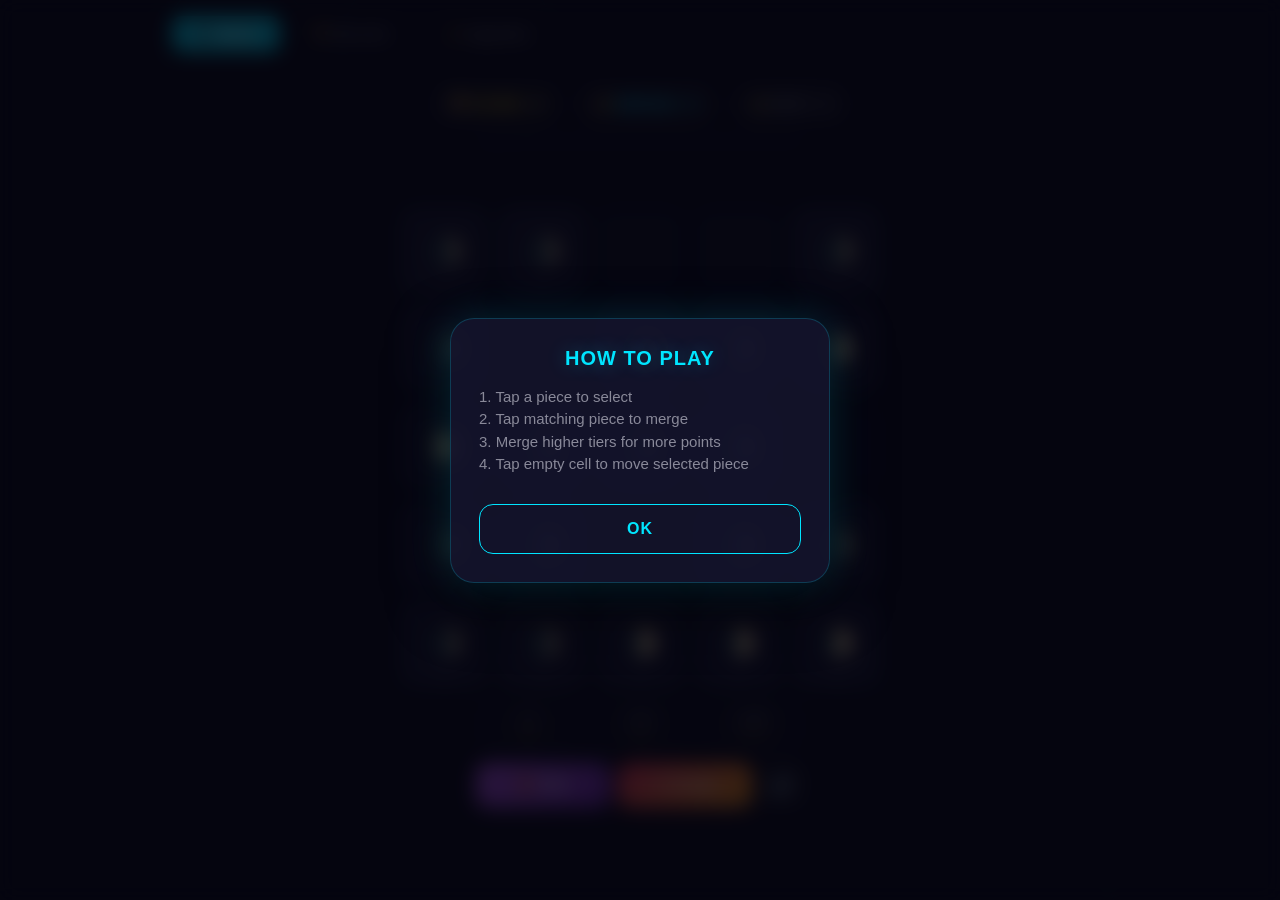
==== commit 8b78a14e: "Refactor audio system and add new Web Audio API sounds - Replaced the `Sound` object with an `AudioC" ====
--- a/index.html
+++ b/index.html
@@ -7,7 +7,138 @@
 <meta name="apple-mobile-web-app-status-bar-style" content="black-translucent">
 <meta name="theme-color" content="#050510">
 <title>КОСМИЧЕСКИЙ АЛЬЯНС</title>
-<link rel="stylesheet" href="css/style.css">
+<style>
+  * { margin: 0; padding: 0; box-sizing: border-box; -webkit-tap-highlight-color: transparent; }
+  :root {
+    --bg: #050510; --surface: rgba(22, 22, 46, 0.85);
+    --accent: #00E5FF; --accent2: #BF5AF2; --gold: #FFD60A;
+    --text: #FFFFFF; --text2: rgba(235, 235, 245, 0.55);
+    --glass: rgba(120, 120, 128, 0.10);
+    --cell-bg: rgba(30, 30, 60, 0.6);
+    --cell-border: rgba(0, 229, 255, 0.15);
+  }
+  html, body { width: 100%; height: 100%; background: var(--bg); color: var(--text); font-family: -apple-system, BlinkMacSystemFont, 'SF Pro Display', 'Segoe UI', Roboto, sans-serif; overflow: hidden; }
+
+  /* Background space circles */
+  #bg-layer { position: fixed; inset: 0; z-index: 0; pointer-events: none; overflow: hidden; }
+  .orbit { position: absolute; border-radius: 50%; border: 1px solid rgba(0, 229, 255, 0.08); }
+
+  /* Desktop Nav */
+  #desktop-nav { display: none; padding: 16px 32px; gap: 8px; border-bottom: 0.5px solid rgba(255,255,255,0.06); }
+  .nav-btn { padding: 10px 24px; border-radius: 10px; background: transparent; border: none; color: var(--text2); font-family: inherit; font-size: 14px; font-weight: 600; cursor: pointer; transition: all 0.2s; }
+  .nav-btn.active { background: var(--accent); color: white; }
+
+  /* Status Bar */
+  #status-bar { height: env(safe-area-inset-top, 44px); min-height: 44px; display: flex; align-items: center; justify-content: center; padding: 0 24px; font-size: 15px; font-weight: 700; position: fixed; top: 0; left: 0; right: 0; z-index: 100; background: rgba(5,5,16,0.4); backdrop-filter: blur(20px); letter-spacing: 2px; }
+
+  /* App */
+  #app { height: 100vh; display: flex; flex-direction: column; padding-top: env(safe-area-inset-top, 44px); padding-bottom: calc(env(safe-area-inset-bottom, 0px) + 72px); position: relative; z-index: 1; }
+
+  /* HUD */
+  #hud { display: flex; justify-content: center; gap: 8px; padding: 12px 16px; flex-wrap: nowrap; overflow-x: auto; -webkit-overflow-scrolling: touch; }
+  .hud-pill { background: var(--glass); border-radius: 20px; padding: 8px 12px; display: flex; align-items: center; gap: 4px; font-size: 11px; font-weight: 700; border: 0.5px solid rgba(255,255,255,0.06); white-space: nowrap; flex-shrink: 0; }
+  .hud-pill.gold { color: var(--gold); }
+  .hud-pill.cyan { color: var(--accent); }
+  .hud-pill.muted { color: var(--text2); }
+  .hud-pill.prestige { color: #FF9F0A; }
+
+  /* Progress bar */
+  #progress-wrap { max-width: 360px; width: 100%; margin: 0 auto; padding: 0 16px; }
+  #progress-bar-bg { height: 6px; background: rgba(22,22,46,0.6); border-radius: 3px; border: 0.5px solid rgba(255,255,255,0.06); overflow: hidden; }
+  #progress-bar-fill { height: 100%; width: 0%; background: var(--accent); border-radius: 3px; transition: width 0.3s ease; box-shadow: 0 0 8px rgba(0,229,255,0.4); }
+
+  /* Game Board */
+  #board-area { flex: 1; display: flex; flex-direction: column; align-items: center; justify-content: center; padding: 0 16px; gap: 12px; }
+  #board { display: grid; grid-template-columns: repeat(5, 1fr); gap: 8px; width: 100%; max-width: 360px; aspect-ratio: 1; }
+  .cell { background: var(--cell-bg); border-radius: 14px; border: 1px solid var(--cell-border); display: flex; align-items: center; justify-content: center; font-size: 22px; font-weight: 700; cursor: pointer; position: relative; transition: all 0.15s; aspect-ratio: 1; user-select: none; }
+  .cell.empty { border-color: rgba(0, 229, 255, 0.06); background: rgba(30, 30, 60, 0.25); }
+  .cell:hover { border-color: rgba(0, 229, 255, 0.4); }
+  .cell.selected { border-color: var(--accent); box-shadow: 0 0 20px rgba(0, 229, 255, 0.3), inset 0 0 10px rgba(0, 229, 255, 0.1); }
+  .cell.merged { animation: mergePop 0.3s ease-out; }
+  .cell.hint { animation: hintPulse 0.8s ease-in-out infinite alternate; }
+  .cell .tier-label { position: absolute; bottom: 2px; font-size: 9px; color: var(--text2); font-weight: 500; }
+
+  @keyframes mergePop { 0% { transform: scale(1); } 50% { transform: scale(1.15); } 100% { transform: scale(1); } }
+  @keyframes floatUp { 0% { opacity: 1; transform: translateY(0); } 100% { opacity: 0; transform: translateY(-60px); } }
+  @keyframes hintPulse { 0% { opacity: 1; } 100% { opacity: 0.5; } }
+  @keyframes confettiFall {
+    0% { transform: translateY(0) rotate(0deg); opacity: 1; }
+    100% { transform: translateY(100vh) rotate(720deg); opacity: 0; }
+  }
+
+  .float-text { position: absolute; font-size: 20px; font-weight: 800; color: var(--gold); pointer-events: none; animation: floatUp 0.7s ease-out forwards; z-index: 50; text-shadow: 0 2px 8px rgba(0,0,0,0.5); }
+  .confetti { position: fixed; width: 10px; height: 20px; top: 0; z-index: 300; pointer-events: none; animation: confettiFall 3s ease-in forwards; }
+
+  /* Buttons */
+  #action-row { display: flex; gap: 8px; width: 100%; max-width: 360px; padding: 0 16px; }
+  .action-btn { flex: 1; min-width: 90px; height: 44px; border-radius: 12px; border: none; color: white; font-family: inherit; font-size: 12px; font-weight: 600; display: flex; align-items: center; justify-content: center; gap: 6px; cursor: pointer; transition: transform 0.1s; }
+  .action-btn:active { transform: scale(0.95); }
+  #btn-ad { background: linear-gradient(135deg, var(--accent), #0088cc); box-shadow: 0 4px 16px rgba(0, 229, 255, 0.2); }
+  #btn-remove-ads { background: linear-gradient(135deg, #30D158, #248A3D); box-shadow: 0 4px 16px rgba(48, 209, 88, 0.2); }
+  #btn-daily { background: linear-gradient(135deg, var(--accent2), #7B2CBF); box-shadow: 0 4px 16px rgba(191, 90, 242, 0.2); }
+  #btn-prestige { background: linear-gradient(135deg, #FF375F, #FF9F0A); box-shadow: 0 4px 16px rgba(255, 55, 95, 0.2); }
+  #btn-mute { flex: 0; min-width: 44px; background: rgba(120,120,128,0.12); border: 1px solid rgba(255,255,255,0.08); font-size: 18px; }
+
+  /* Buy row */
+  #buy-row { display: flex; gap: 8px; width: 100%; max-width: 360px; padding: 0 16px; }
+  .buy-btn { flex: 1; padding: 10px 0; border-radius: 14px; border: 1px solid rgba(0,229,255,0.15); background: rgba(22,22,46,0.7); color: white; font-family: inherit; font-size: 14px; font-weight: 700; cursor: pointer; transition: all 0.15s; text-align: center; }
+  .buy-btn:hover { border-color: rgba(0,229,255,0.4); background: rgba(42,42,90,0.8); }
+  .buy-btn.disabled { opacity: 0.4; pointer-events: none; }
+  .buy-cost { display: block; font-size: 11px; color: var(--gold); font-weight: 600; margin-top: 2px; }
+
+  /* Tab Bar */
+  #tab-bar { position: fixed; bottom: 0; left: 0; right: 0; height: calc(72px + env(safe-area-inset-bottom, 0px)); background: rgba(10,10,24,0.92); border-top: 0.5px solid rgba(0, 229, 255, 0.08); display: flex; justify-content: space-around; align-items: flex-start; padding-top: 8px; z-index: 100; backdrop-filter: blur(20px); }
+  .tab-item { display: flex; flex-direction: column; align-items: center; gap: 4px; padding: 4px 16px; color: var(--text2); font-size: 10px; font-weight: 500; cursor: pointer; }
+  .tab-item.active { color: var(--accent); }
+  .tab-icon { font-size: 24px; }
+
+  /* Modal */
+  .modal-overlay { position: fixed; inset: 0; background: rgba(5,5,16,0.8); z-index: 200; display: flex; align-items: center; justify-content: center; opacity: 0; pointer-events: none; transition: opacity 0.3s; backdrop-filter: blur(10px); }
+  .modal-overlay.show { opacity: 1; pointer-events: all; }
+  .modal { background: var(--surface); border-radius: 24px; width: 85%; max-width: 380px; padding: 28px; text-align: center; border: 1px solid rgba(0, 229, 255, 0.2); box-shadow: 0 0 40px rgba(0, 229, 255, 0.15), 0 20px 60px rgba(0,0,0,0.5); }
+  .modal-title { font-size: 20px; font-weight: 800; color: var(--accent); margin-bottom: 16px; text-transform: uppercase; letter-spacing: 1px; text-shadow: 0 0 20px rgba(0, 229, 255, 0.3); }
+  .modal-text { font-size: 15px; color: var(--text2); margin-bottom: 8px; line-height: 1.5; text-align: left; }
+  .modal-btn { width: 100%; height: 50px; border-radius: 14px; border: 1px solid var(--accent); background: transparent; color: var(--accent); font-family: inherit; font-size: 16px; font-weight: 700; cursor: pointer; margin-top: 20px; text-transform: uppercase; letter-spacing: 1px; transition: all 0.2s; }
+  .modal-btn:hover { background: var(--accent); color: var(--bg); }
+  .modal-btn.gold { border-color: var(--gold); color: var(--gold); }
+  .modal-btn.gold:hover { background: var(--gold); color: var(--bg); }
+  .modal-btn.danger { border-color: #FF375F; color: #FF375F; }
+  .modal-btn.danger:hover { background: #FF375F; color: white; }
+  .modal-btn.green { border-color: #30D158; color: #30D158; }
+  .modal-btn.green:hover { background: #30D158; color: var(--bg); }
+  .modal-btn.cancel { border-color: var(--text2); color: var(--text2); margin-top: 12px; }
+  .modal-reward { font-size: 28px; font-weight: 800; color: var(--gold); margin: 12px 0; text-shadow: 0 0 20px rgba(255,214,10,0.3); }
+
+  /* Banner notification */
+  #banner { position: fixed; top: -80px; left: 50%; transform: translateX(-50%); z-index: 250; background: var(--surface); border: 1px solid rgba(191,90,242,0.3); border-radius: 20px; padding: 16px 24px; color: white; font-size: 14px; font-weight: 700; transition: top 0.5s cubic-bezier(0.34,1.56,0.64,1); white-space: nowrap; max-width: 90%; overflow: hidden; text-overflow: ellipsis; }
+  #banner.show { top: 60px; }
+
+  /* Empty cell placeholder */
+  .cell.empty::before { content: '•'; font-size: 24px; color: rgba(0, 229, 255, 0.15); }
+
+  /* Game over overlay */
+  #gameover-overlay { position: fixed; inset: 0; background: rgba(5,5,16,0.85); z-index: 200; display: flex; flex-direction: column; align-items: center; justify-content: center; backdrop-filter: blur(10px); opacity: 0; pointer-events: none; transition: opacity 0.4s; }
+  #gameover-overlay.show { opacity: 1; pointer-events: all; }
+  #gameover-overlay .go-title { font-size: 42px; font-weight: 800; color: #FF453A; margin-bottom: 16px; animation: goPop 0.8s ease-out; text-shadow: 0 0 30px rgba(255,69,58,0.4); }
+  #gameover-overlay .go-score { font-size: 28px; color: white; margin-bottom: 32px; }
+  #gameover-overlay .go-btn { padding: 16px 48px; border-radius: 14px; border: none; background: linear-gradient(135deg, #00E5FF, #0088CC); color: white; font-family: inherit; font-size: 18px; font-weight: 700; cursor: pointer; transition: transform 0.1s; box-shadow: 0 4px 16px rgba(0,229,255,0.2); }
+  #gameover-overlay .go-btn:active { transform: scale(0.95); }
+  @keyframes goPop { 0% { transform: scale(0); } 100% { transform: scale(1); } }
+
+  /* Desktop */
+  @media (min-width: 900px) {
+    body { display: flex; flex-direction: column; align-items: center; }
+    #status-bar { display: none; }
+    #desktop-nav { display: flex; width: 100%; max-width: 1000px; }
+    #app { max-width: 1000px; width: 100%; height: calc(100vh - 60px); padding-bottom: 0; }
+    #board { max-width: 480px; gap: 10px; }
+    .cell { font-size: 28px; border-radius: 16px; }
+    #board-area { padding-bottom: 32px; }
+    #tab-bar { display: none; }
+    #hud { gap: 16px; padding: 16px; }
+    .hud-pill { font-size: 14px; padding: 10px 18px; }
+  }
+</style>
 </head>
 <body>
 
@@ -76,6 +207,1082 @@
 
 <div id="banner"></div>
 
-<script src="js/game.js"></script>
+<script>
+document.addEventListener('DOMContentLoaded', function() {
+
+// ========== LOCALIZATION ==========
+const T = {
+  ru: {
+    title: 'КОСМИЧЕСКИЙ АЛЬЯНС',
+    score: 'СЧЁТ', merges: 'СЛИЯНИЯ', highscore: 'РЕКОРД',
+    watch_ad: 'Реклама 2x', dailyChallenge: 'Ежедневный', prestige: 'Престиж',
+    prestigeMultiplier: 'МНОЖИТЕЛЬ', prestigeConfirm: 'Сбросить прогресс ради множителя очков?',
+    tutorial_title: 'КАК ИГРАТЬ',
+    tutorial_step1: '1. Нажмите на фишку, чтобы выбрать',
+    tutorial_step2: '2. Нажмите на такую же фишку для слияния',
+    tutorial_step3: '3. Объединяйте для получения большего числа очков',
+    tutorial_step4: '4. Нажмите на пустую клетку для перемещения',
+    tutorial_ok: 'ПОНЯТНО',
+    game_over: 'ИГРА ОКОНЧЕНА', play_again: 'ИГРАТЬ СНОВА',
+    score_go: 'Счёт: ',
+    achievement: 'ДОСТИЖЕНИЕ', unlocked_tier: 'Открыт уровень: ', score_milestone: 'Счет достигнут: ',
+    dailyReward: 'Награда', offline_income: 'ОФФЛАЙН  Д О Х О Д', claim: 'ЗАБРАТЬ',
+    insufficient: 'НЕДОСТАТОЧНО', need: 'Нужно ',
+    prestige_done: 'Теперь доход x', ok: 'ОК', cool: 'КРУТО',
+    tab_game: 'Игра', tab_records: 'Рекорды', tab_upgrades: 'Апгрейды',
+    buy_spawn: 'Появить',
+    remove_ads: 'Без рекламы'
+  },
+  en: {
+    title: 'COSMIC ALLIANCE',
+    score: 'SCORE', merges: 'MERGES', highscore: 'BEST',
+    watch_ad: 'Ad 2x', dailyChallenge: 'Daily', prestige: 'Prestige',
+    prestigeMultiplier: 'MULTIPLIER', prestigeConfirm: 'Reset progress for a score multiplier?',
+    tutorial_title: 'HOW TO PLAY',
+    tutorial_step1: '1. Tap a piece to select',
+    tutorial_step2: '2. Tap matching piece to merge',
+    tutorial_step3: '3. Merge higher tiers for more points',
+    tutorial_step4: '4. Tap empty cell to move selected piece',
+    tutorial_ok: 'OK',
+    game_over: 'GAME OVER', play_again: 'PLAY AGAIN',
+    score_go: 'Score: ',
+    achievement: 'ACHIEVEMENT', unlocked_tier: 'Unlocked Tier: ', score_milestone: 'Score Milestone: ',
+    dailyReward: 'Reward', offline_income: 'OFFLINE  INCOME', claim: 'CLAIM',
+    insufficient: 'INSUFFICIENT', need: 'Need ',
+    prestige_done: 'Now income x', ok: 'OK', cool: 'AWESOME',
+    tab_game: 'Game', tab_records: 'Records', tab_upgrades: 'Upgrades',
+    buy_spawn: 'Spawn',
+    remove_ads: 'No Ads'
+  }
+};
+
+// ========== YANDEX SDK ==========
+let ysdk = null;
+let player = null;
+let leaderboardApi = null;
+let payments = null;
+let noAdsPurchased = false;
+
+function getLang() {
+  if (typeof ysdk !== 'undefined' && ysdk && ysdk.environment && ysdk.environment.i18n && ysdk.environment.i18n.lang === 'en') return 'en';
+  const nav = navigator.language || navigator.userLanguage || 'ru';
+  return nav.startsWith('en') ? 'en' : 'ru';
+}
+
+function t(key) { return T[lang][key] || T['ru'][key] || key; }
+
+let lang = getLang();
+
+function applyLocalization() {
+  document.querySelectorAll('[data-i18n]').forEach(el => {
+    const key = el.getAttribute('data-i18n');
+    if (T[lang] && T[lang][key]) el.textContent = T[lang][key];
+    else if (T['ru'][key]) el.textContent = T['ru'][key];
+  });
+  document.documentElement.lang = lang === 'en' ? 'en' : 'ru';
+  document.title = t('title');
+}
+
+function initYandexSDK() {
+  return new Promise((resolve) => {
+    if (typeof YaGames === 'undefined') { resolve(); return; }
+    YaGames.init().then(_ysdk => {
+      ysdk = _ysdk;
+      if (ysdk.features && ysdk.features.LoadingAPI) ysdk.features.LoadingAPI.ready();
+      let p1 = ysdk.getPlayer().then(_p => { player = _p; }).catch(() => {});
+      let p2 = ysdk.getLeaderboards().then(_lb => { leaderboardApi = _lb; }).catch(() => {});
+      let p3 = ysdk.getPayments({signed: true}).then(_payments => {
+        payments = _payments;
+        return payments.getPurchases();
+      }).then(purchases => {
+        if (purchases && purchases.some(p => p.productID === 'no_ads')) {
+          noAdsPurchased = true;
+        }
+      }).catch(() => {});
+      Promise.all([p1, p2, p3]).then(() => resolve());
+    }).catch(() => resolve());
+  });
+}
+
+// ========== AUDIO ==========
+let audioCtx = null;
+let isMuted = false;
+
+class AudioController {
+  initCtx() {
+    if (!audioCtx) audioCtx = new (window.AudioContext || window.webkitAudioContext)();
+    if (audioCtx.state === 'suspended') audioCtx.resume();
+  }
+
+  tone(freq, type, dur, vol, startTimeOffset = 0) {
+    if (isMuted) return;
+    this.initCtx();
+    if (!audioCtx) return;
+    const osc = audioCtx.createOscillator();
+    const gain = audioCtx.createGain();
+    osc.type = type;
+
+    const startTime = audioCtx.currentTime + startTimeOffset;
+    osc.frequency.setValueAtTime(freq, startTime);
+    gain.gain.setValueAtTime(vol, startTime);
+    gain.gain.exponentialRampToValueAtTime(0.01, startTime + dur);
+
+    osc.connect(gain);
+    gain.connect(audioCtx.destination);
+    osc.start(startTime);
+    osc.stop(startTime + dur);
+  }
+
+  click() { this.tone(400, 'sine', 0.1, 0.05); }
+
+  merge(tier) {
+    const baseFreq = 300 + tier * 100;
+    this.tone(baseFreq, 'triangle', 0.1, 0.1);
+    this.tone(baseFreq * 1.5, 'triangle', 0.15, 0.1, 0.1);
+  }
+
+  combo(c) { this.tone(400 + c * 150, 'square', 0.15, 0.05); }
+
+  invalid() {
+    this.tone(150, 'sawtooth', 0.1, 0.1);
+    this.tone(100, 'sawtooth', 0.15, 0.1, 0.15);
+  }
+
+  victory() {
+    this.tone(440, 'square', 0.1, 0.1);
+    this.tone(554, 'square', 0.1, 0.1, 0.15);
+    this.tone(659, 'square', 0.2, 0.1, 0.3);
+  }
+
+  daily() {
+    this.tone(392, 'sine', 0.15, 0.1);
+    this.tone(523, 'sine', 0.15, 0.1, 0.2);
+    this.tone(659, 'sine', 0.15, 0.1, 0.4);
+    this.tone(784, 'sine', 0.3, 0.1, 0.6);
+  }
+
+  gameOver() {
+    if (isMuted) return;
+    this.initCtx();
+    if (!audioCtx) return;
+    const osc = audioCtx.createOscillator();
+    const gain = audioCtx.createGain();
+    osc.type = 'sawtooth';
+    osc.frequency.setValueAtTime(400, audioCtx.currentTime);
+    osc.frequency.exponentialRampToValueAtTime(100, audioCtx.currentTime + 1.5);
+    gain.gain.setValueAtTime(0.1, audioCtx.currentTime);
+    gain.gain.exponentialRampToValueAtTime(0.01, audioCtx.currentTime + 1.5);
+    osc.connect(gain); gain.connect(audioCtx.destination);
+    osc.start(); osc.stop(audioCtx.currentTime + 1.5);
+  }
+}
+
+const Sound = new AudioController();
+
+// ========== SEEDED RNG (for daily challenge) ==========
+class SeededRNG {
+  constructor(seed) { this.seed = seed; }
+  next() {
+    let x = Math.sin(this.seed++) * 10000;
+    return x - Math.floor(x);
+  }
+  integerInRange(min, max) { return Math.floor(this.next() * (max - min + 1)) + min; }
+  pick(arr) { return arr[this.integerInRange(0, arr.length - 1)]; }
+}
+
+// ========== GAME STATE ==========
+const BOARD_SIZE = 5;
+const MAX_TIER = 15; // 0-based, so 16 tiers total
+const TIERS = ['🌑','🌒','🌓','🌔','🌕','☀️','⭐','🌟','💫','✨','🔥','💎','👑','🪐','🌌','🌀'];
+const COLORS = ['#444','#666','#888','#aaa','#FFD60A','#FF9F0A','#FF375F','#BF5AF2','#7B2CBF','#0A84FF','#5AC8FA','#30D158','#FF453A','#FFD60A','#BF5AF2','#0A84FF'];
+const TIER_POINTS = [0, 10, 30, 90, 270, 810, 2430, 7290, 21870, 65610, 196830, 590490, 1771470, 5314410, 15943230, 47829690];
+
+let board = Array(BOARD_SIZE).fill(null).map(() => Array(BOARD_SIZE).fill(null));
+let selected = null;
+let score = 0, merges = 0, highscore = 0;
+let prestigeLevel = 0, prestigeMultiplier = 1.0;
+let maxUnlockedTier = 3;
+let doublePointsActive = false;
+let isProcessing = false;
+let comboMultiplier = 1;
+let isDailyChallenge = false;
+let dailyChallengeCompleted = false;
+let passedMilestones = new Set();
+let hintTimer = null;
+let rng = null;
+let isGameOver = false;
+
+// ========== SAVE / LOAD ==========
+function saveGame() {
+  const data = {
+    board, score, merges, highscore, prestigeLevel, prestigeMultiplier,
+    maxUnlockedTier, passedMilestones: Array.from(passedMilestones)
+  };
+  localStorage.setItem('alliance_save', JSON.stringify(data));
+  localStorage.setItem('cosmic_last_active', Date.now().toString());
+  saveCloudData();
+}
+
+function loadGame() {
+  const s = localStorage.getItem('alliance_save');
+  if (s) {
+    try {
+      const d = JSON.parse(s);
+      board = d.board || board;
+      score = d.score || 0;
+      merges = d.merges || 0;
+      highscore = d.highscore || 0;
+      prestigeLevel = d.prestigeLevel || 0;
+      prestigeMultiplier = d.prestigeMultiplier || (1 + prestigeLevel * 0.5);
+      maxUnlockedTier = d.maxUnlockedTier || 3;
+      if (d.passedMilestones) passedMilestones = new Set(d.passedMilestones);
+    } catch(e) {}
+  }
+  // Load from separate keys (used by Phaser version)
+  const hs = localStorage.getItem('cosmic_highscore');
+  if (hs) highscore = Math.max(highscore, parseInt(hs, 10));
+  const pm = localStorage.getItem('prestigeMultiplier');
+  if (pm) prestigeMultiplier = parseFloat(pm);
+  const pc = localStorage.getItem('prestigeCount');
+  if (pc) prestigeLevel = parseInt(pc, 10);
+
+  // Muted state
+  const m = localStorage.getItem('cosmic_muted');
+  if (m !== null) isMuted = m === '1';
+  updateMuteButton();
+}
+
+function saveCloudData() {
+  if (player && !isDailyChallenge) {
+    const gridData = board.map(row => row.map(c => c === null ? 0 : c + 1)); // convert null to 0, tier index to 1-based
+    player.setData({
+      score, highScore: highscore, grid: gridData,
+      prestigeMultiplier, prestigeCount: prestigeLevel
+    }).catch(() => {});
+  }
+}
+
+function loadCloudData() {
+  if (player && typeof player.getData === 'function' && !isDailyChallenge) {
+    player.getData(['score', 'highScore', 'grid', 'prestigeMultiplier', 'prestigeCount']).then(data => {
+      if (data.highScore && data.highScore > highscore) {
+        highscore = data.highScore;
+        localStorage.setItem('cosmic_highscore', highscore.toString());
+        updateHUD();
+      }
+      if (data.prestigeMultiplier) {
+        prestigeMultiplier = data.prestigeMultiplier;
+        localStorage.setItem('prestigeMultiplier', prestigeMultiplier.toString());
+      }
+      if (data.prestigeCount) {
+        prestigeLevel = data.prestigeCount;
+        localStorage.setItem('prestigeCount', prestigeLevel.toString());
+      }
+      if (data.prestigeMultiplier > 1.0 || prestigeLevel > 0) {
+        document.getElementById('prestige-hud').style.display = '';
+      }
+      updateHUD();
+    }).catch(() => {});
+  }
+}
+
+// ========== FORMAT ==========
+function format(n) {
+  if (!isFinite(n) || isNaN(n)) return 'INF';
+  if (n >= 1e12) return (n/1e12).toFixed(1) + 'T';
+  if (n >= 1e9) return (n/1e9).toFixed(1) + 'B';
+  if (n >= 1e6) return (n/1e6).toFixed(1) + 'M';
+  if (n >= 1e3) return (n/1e3).toFixed(1) + 'K';
+  return Math.floor(n).toString();
+}
+
+// ========== BOARD ==========
+function getTier() {
+  // Weighted spawn: mostly low tiers, occasional higher
+  if (isDailyChallenge) {
+    const r = rng.next();
+    if (r > 0.9) return 2;
+    return 1;
+  }
+  const r = Math.random();
+  if (r > 0.95) return 3;
+  if (r > 0.8) return 2;
+  return 1;
+}
+
+function getEmptyCells() {
+  const empty = [];
+  for (let r = 0; r < BOARD_SIZE; r++)
+    for (let c = 0; c < BOARD_SIZE; c++)
+      if (board[r][c] === null) empty.push({r, c});
+  return empty;
+}
+
+function spawnRandom() {
+  const empty = getEmptyCells();
+  if (empty.length === 0) return false;
+  let target;
+  if (isDailyChallenge && rng) {
+    target = rng.pick(empty);
+  } else {
+    target = empty[Math.floor(Math.random() * empty.length)];
+  }
+  const tier = getTier();
+  board[target.r][target.c] = tier;
+  return true;
+}
+
+function hasPossibleMerges() {
+  for (let r = 0; r < BOARD_SIZE; r++)
+    for (let c = 0; c < BOARD_SIZE; c++) {
+      const tier = board[r][c];
+      if (tier !== null && tier < MAX_TIER) {
+        if (c < BOARD_SIZE - 1 && board[r][c+1] === tier) return true;
+        if (r < BOARD_SIZE - 1 && board[r+1][c] === tier) return true;
+      }
+    }
+  return false;
+}
+
+function initBoard() {
+  board = Array(BOARD_SIZE).fill(null).map(() => Array(BOARD_SIZE).fill(null));
+  // Fill ~70% with random starting pieces
+  for (let r = 0; r < BOARD_SIZE; r++)
+    for (let c = 0; c < BOARD_SIZE; c++)
+      if (isDailyChallenge ? rng.next() < 0.7 : Math.random() < 0.7)
+        board[r][c] = getTier();
+  renderBoard();
+  updateHUD();
+  saveGame();
+}
+
+// ========== RENDERING ==========
+function renderBoard() {
+  const el = document.getElementById('board');
+  if (!el) return;
+  el.innerHTML = '';
+  for (let r = 0; r < BOARD_SIZE; r++) {
+    for (let c = 0; c < BOARD_SIZE; c++) {
+      const cell = document.createElement('div');
+      const tier = board[r][c];
+      const isSelected = selected && selected.r === r && selected.c === c;
+      cell.className = 'cell' + (tier === null ? ' empty' : '') + (isSelected ? ' selected' : '');
+      if (tier !== null) {
+        cell.style.borderColor = COLORS[tier] + '40';
+        cell.style.boxShadow = `0 0 15px ${COLORS[tier]}20, inset 0 0 20px ${COLORS[tier]}10`;
+        cell.innerHTML = `${TIERS[tier]}<span class="tier-label">T${tier+1}</span>`;
+      }
+      cell.dataset.r = r;
+      cell.dataset.c = c;
+      cell.addEventListener('pointerdown', () => handleCell(r, c));
+      el.appendChild(cell);
+    }
+  }
+  updateBuyButtons();
+}
+
+// ========== HUD ==========
+function updateHUD() {
+  const scoreEl = document.getElementById('score');
+  const mergesEl = document.getElementById('merges');
+  const highEl = document.getElementById('highscore');
+  const prestEl = document.getElementById('prestige-mult');
+  if (scoreEl) scoreEl.textContent = format(score);
+  if (mergesEl) mergesEl.textContent = merges;
+  if (highEl) highEl.textContent = format(highscore);
+  if (prestEl) prestEl.textContent = prestigeMultiplier.toFixed(1) + 'x';
+  // Show prestige hud if relevant
+  if (prestigeMultiplier > 1.0 || prestigeLevel > 0) {
+    const phud = document.getElementById('prestige-hud');
+    if (phud) phud.style.display = '';
+  }
+  // Daily challenge button visibility
+  const dailyBtn = document.getElementById('btn-daily');
+  if (dailyBtn) {
+    const todayStr = new Date().toISOString().split('T')[0];
+    const lastDaily = localStorage.getItem('lastDailyChallenge');
+    if (isDailyChallenge || lastDaily === todayStr) dailyBtn.style.display = 'none';
+    else dailyBtn.style.display = '';
+  }
+}
+
+// ========== PROGRESS BAR ==========
+function updateProgressBar() {
+  const fill = document.getElementById('progress-bar-fill');
+  if (!fill) return;
+  const nextTier = Math.min(maxUnlockedTier + 1, MAX_TIER);
+  const ptsNeeded = (TIER_POINTS[nextTier] || 1000) * 10;
+  let ratio = ptsNeeded > 0 ? (score % ptsNeeded) / ptsNeeded : 0;
+  if (maxUnlockedTier >= MAX_TIER) ratio = 1;
+  fill.style.width = (ratio * 100) + '%';
+}
+
+// ========== CELL INTERACTION ==========
+function handleCell(r, c) {
+  if (isProcessing || isGameOver) return;
+  resetHint();
+  Sound.click();
+
+  const tier = board[r][c];
+
+  // Deselect
+  if (selected && selected.r === r && selected.c === c) {
+    selected = null;
+    renderBoard();
+    return;
+  }
+
+  // Select piece
+  if (tier !== null && !selected) {
+    selected = { r, c };
+    renderBoard();
+    return;
+  }
+
+  // Merge same tiers
+  if (selected && tier !== null && board[selected.r][selected.c] === tier && (selected.r !== r || selected.c !== c)) {
+    const fromR = selected.r, fromC = selected.c;
+    const fromTier = tier;
+    selected = null;
+    isProcessing = true;
+    doMerge(fromR, fromC, r, c, fromTier, () => {
+      checkChainReactions(() => {
+        endTurn();
+      });
+    });
+    return;
+  }
+
+  // Move to empty
+  if (selected && tier === null) {
+    board[r][c] = board[selected.r][selected.c];
+    board[selected.r][selected.c] = null;
+    selected = null;
+    saveGame();
+    renderBoard();
+    updateHUD();
+    return;
+  }
+
+  // Select different piece
+  if (tier !== null) {
+    selected = { r, c };
+    renderBoard();
+  }
+}
+
+// ========== MERGE ==========
+function doMerge(r1, c1, r2, c2, tier, callback) {
+  board[r1][c1] = null;
+  const nextTier = Math.min(tier + 1, MAX_TIER);
+  board[r2][c2] = nextTier;
+
+  Sound.merge(nextTier);
+
+  // Track max tier
+  if (nextTier > maxUnlockedTier) {
+    maxUnlockedTier = nextTier;
+    Sound.victory();
+    showConfetti();
+    showBanner(t('achievement') + ': ' + t('unlocked_tier') + (nextTier + 1));
+  }
+
+  // Calculate points
+  let multiplier = comboMultiplier;
+  if (doublePointsActive) multiplier *= 2;
+  if (prestigeMultiplier > 1.0) multiplier *= prestigeMultiplier;
+  const pts = Math.floor((TIER_POINTS[nextTier] || (nextTier * 10)) * multiplier);
+  addScore(pts);
+  showFloat(r2, c2, '+' + format(pts));
+
+  merges++;
+
+  // Interstitial every 10 merges
+  if (merges % 10 === 0) showInterstitialAd();
+
+  renderBoard();
+  // Animate the merged cell
+  const idx = r2 * BOARD_SIZE + c2;
+  const cells = document.querySelectorAll('.cell');
+  if (cells[idx]) cells[idx].classList.add('merged');
+
+  if (callback) callback();
+}
+
+function checkChainReactions(callback) {
+  let chainFound = false;
+  for (let r = 0; r < BOARD_SIZE && !chainFound; r++) {
+    for (let c = 0; c < BOARD_SIZE && !chainFound; c++) {
+      const tier = board[r][c];
+      if (tier !== null && tier < MAX_TIER) {
+        if (c < BOARD_SIZE - 1 && board[r][c+1] === tier) {
+          comboMultiplier = Math.min(comboMultiplier + 1, 5);
+          Sound.combo(comboMultiplier);
+          setTimeout(() => {
+            doMerge(r, c+1, r, c, tier, () => checkChainReactions(callback));
+          }, 200);
+          chainFound = true;
+        } else if (r < BOARD_SIZE - 1 && board[r+1][c] === tier) {
+          comboMultiplier = Math.min(comboMultiplier + 1, 5);
+          Sound.combo(comboMultiplier);
+          setTimeout(() => {
+            doMerge(r+1, c, r, c, tier, () => checkChainReactions(callback));
+          }, 200);
+          chainFound = true;
+        }
+      }
+    }
+  }
+  if (!chainFound && callback) callback();
+}
+
+function endTurn() {
+  // Reset double points after a turn
+  if (doublePointsActive) {
+    doublePointsActive = false;
+    const adBtn = document.getElementById('btn-ad');
+    if (adBtn && ysdk) adBtn.style.display = '';
+  }
+
+  // Spawn new items
+  const numToSpawn = isDailyChallenge ? rng.integerInRange(1, 2) : (Math.floor(Math.random() * 2) + 1);
+  for (let i = 0; i < numToSpawn; i++) spawnRandom();
+
+  // Check game over
+  if (getEmptyCells().length === 0 && !hasPossibleMerges()) {
+    gameOver();
+    return;
+  }
+
+  comboMultiplier = 1;
+  isProcessing = false;
+  resetHint();
+  renderBoard();
+  updateHUD();
+  updateProgressBar();
+  saveGame();
+}
+
+// ========== ADD SCORE ==========
+function addScore(pts) {
+  score += pts;
+  if (!isDailyChallenge && score > highscore) {
+    highscore = score;
+    localStorage.setItem('cosmic_highscore', highscore.toString());
+  }
+  // Daily challenge target
+  if (isDailyChallenge && score >= 2000 && !dailyChallengeCompleted) {
+    dailyChallengeCompleted = true;
+    showDailyComplete();
+  }
+  checkScoreAchievements();
+  updateHUD();
+  updateProgressBar();
+}
+
+// ========== ACHIEVEMENTS ==========
+function checkScoreAchievements() {
+  const milestones = [1000, 5000, 10000, 25000, 50000, 100000, 500000, 1000000];
+  for (const ms of milestones) {
+    if (score >= ms && !passedMilestones.has(ms)) {
+      passedMilestones.add(ms);
+      showBanner(t('achievement') + ': ' + t('score_milestone') + format(ms));
+    }
+  }
+}
+
+// ========== FLOAT TEXT ==========
+function showFloat(r, c, text) {
+  const cells = document.querySelectorAll('.cell');
+  const idx = r * BOARD_SIZE + c;
+  const cell = cells[idx];
+  if (!cell) return;
+  const rect = cell.getBoundingClientRect();
+  const ft = document.createElement('div');
+  ft.className = 'float-text';
+  ft.textContent = text;
+  ft.style.left = (rect.left + rect.width/2) + 'px';
+  ft.style.top = rect.top + 'px';
+  ft.style.transform = 'translateX(-50%)';
+  document.body.appendChild(ft);
+  setTimeout(() => ft.remove(), 700);
+}
+
+// ========== CONFETTI ==========
+function showConfetti() {
+  const colors = ['#ff0000','#00ff00','#0000ff','#ffff00','#ff00ff','#00ffff','#ff8800'];
+  for (let i = 0; i < 60; i++) {
+    const el = document.createElement('div');
+    el.className = 'confetti';
+    el.style.left = Math.random() * 100 + '%';
+    el.style.top = -(Math.random() * 100) + 'px';
+    el.style.background = colors[Math.floor(Math.random() * colors.length)];
+    el.style.animationDuration = (2 + Math.random() * 2) + 's';
+    el.style.animationDelay = (Math.random() * 0.5) + 's';
+    document.body.appendChild(el);
+    setTimeout(() => el.remove(), 5000);
+  }
+}
+
+// ========== BANNER ==========
+let bannerTimeout = null;
+function showBanner(msg) {
+  const el = document.getElementById('banner');
+  if (!el) return;
+  el.textContent = msg;
+  el.classList.add('show');
+  if (bannerTimeout) clearTimeout(bannerTimeout);
+  bannerTimeout = setTimeout(() => el.classList.remove('show'), 3500);
+}
+
+// ========== GAME OVER ==========
+function gameOver() {
+  isGameOver = true;
+  Sound.gameOver();
+
+  if (ysdk && ysdk.features && ysdk.features.GameplayAPI) ysdk.features.GameplayAPI.stop();
+
+  // Submit leaderboard
+  if (leaderboardApi && !isDailyChallenge) {
+    ysdk.isAvailableMethod('leaderboards.setLeaderboardScore').then(avail => {
+      if (avail) leaderboardApi.setLeaderboardScore('MainBoard', score);
+    }).catch(() => {});
+  }
+
+  const overlay = document.getElementById('gameover-overlay');
+  const scoreEl = document.getElementById('go-score');
+  if (scoreEl) scoreEl.textContent = t('score_go') + format(score);
+  if (overlay) overlay.classList.add('show');
+}
+
+function restartGame() {
+  document.getElementById('gameover-overlay').classList.remove('show');
+  isGameOver = false;
+  isProcessing = false;
+  selected = null;
+  score = 0;
+  merges = 0;
+  comboMultiplier = 1;
+  doublePointsActive = false;
+  dailyChallengeCompleted = false;
+  isDailyChallenge = false;
+  passedMilestones = new Set();
+  rng = null;
+  initBoard();
+}
+
+document.getElementById('go-btn').addEventListener('click', restartGame);
+
+// ========== HINTS ==========
+function resetHint() {
+  if (hintTimer) clearTimeout(hintTimer);
+  // Clear hint classes
+  document.querySelectorAll('.cell.hint').forEach(c => c.classList.remove('hint'));
+  hintTimer = setTimeout(showHint, 10000);
+}
+
+function showHint() {
+  if (isProcessing || selected || isGameOver) return;
+  for (let r = 0; r < BOARD_SIZE; r++) {
+    for (let c = 0; c < BOARD_SIZE; c++) {
+      const tier = board[r][c];
+      if (tier !== null && tier < MAX_TIER) {
+        if (c < BOARD_SIZE - 1 && board[r][c+1] === tier) {
+          highlightHint(r, c); highlightHint(r, c+1); return;
+        }
+        if (r < BOARD_SIZE - 1 && board[r+1][c] === tier) {
+          highlightHint(r, c); highlightHint(r+1, c); return;
+        }
+      }
+    }
+  }
+}
+
+function highlightHint(r, c) {
+  const cells = document.querySelectorAll('.cell');
+  const idx = r * BOARD_SIZE + c;
+  if (cells[idx]) cells[idx].classList.add('hint');
+}
+
+// ========== MODAL ==========
+let modalCallback = null;
+let modalCancelCallback = null;
+
+function showModal(title, text, btnLabel, opts = {}) {
+  const mo = document.getElementById('modal');
+  const mt = document.getElementById('modal-title');
+  const mc = document.getElementById('modal-text');
+  const mb = document.getElementById('modal-btn');
+  const mCancel = document.getElementById('modal-cancel');
+  const mReward = document.getElementById('modal-reward');
+  if (mt) mt.textContent = title;
+  if (mc) mc.innerHTML = text;
+  if (mb) mb.textContent = btnLabel;
+  if (mb) mb.className = 'modal-btn' + (opts.btnClass ? ' ' + opts.btnClass : '');
+  if (mCancel) {
+    mCancel.style.display = opts.cancelLabel ? '' : 'none';
+    if (opts.cancelLabel) mCancel.textContent = opts.cancelLabel;
+  }
+  if (mReward) {
+    if (opts.reward) { mReward.style.display = ''; mReward.textContent = opts.reward; }
+    else { mReward.style.display = 'none'; }
+  }
+  modalCallback = opts.callback || hideModal;
+  modalCancelCallback = opts.cancelCallback || null;
+  if (mo) mo.classList.add('show');
+}
+
+function hideModal() {
+  const mo = document.getElementById('modal');
+  if (mo) mo.classList.remove('show');
+}
+
+document.getElementById('modal-btn').addEventListener('click', () => { if (modalCallback) modalCallback(); });
+document.getElementById('modal-cancel').addEventListener('click', () => {
+  hideModal();
+  if (modalCancelCallback) modalCancelCallback();
+});
+
+// ========== ADS ==========
+function showRewardedAd() {
+  if (noAdsPurchased) {
+    doublePointsActive = true;
+    showModal(lang === 'en' ? '2X POINTS' : '2x ОЧКИ', lang === 'en' ? 'Next merge gives double points!' : 'Следующее слияние даёт x2 очков!', t('cool'));
+    return;
+  }
+  if (!ysdk || !ysdk.adv || !ysdk.adv.showRewardedVideo) {
+    // Fallback for testing
+    doublePointsActive = true;
+    showModal(lang === 'en' ? '2X POINTS' : '2x ОЧКИ', lang === 'en' ? 'Next merge gives double points!' : 'Следующее слияние даёт x2 очков!', t('cool'));
+    return;
+  }
+  ysdk.adv.showRewardedVideo({
+    callbacks: {
+      onOpen: () => { isMuted = true; },
+      onRewarded: () => {
+        doublePointsActive = true;
+        showModal(lang === 'en' ? '2X POINTS' : '2x ОЧКИ', lang === 'en' ? 'Next merge gives double points!' : 'Следующее слияние даёт x2 очков!', t('cool'));
+      },
+      onClose: () => { isMuted = false; },
+      onError: () => { isMuted = false; }
+    }
+  });
+}
+
+function showInterstitialAd() {
+  if (noAdsPurchased) return;
+  if (!ysdk || !ysdk.adv || !ysdk.adv.showFullscreenAdv) return;
+  ysdk.adv.showFullscreenAdv({
+    callbacks: {
+      onOpen: () => { isMuted = true; },
+      onClose: () => { isMuted = false; },
+      onError: () => { isMuted = false; }
+    }
+  });
+}
+
+// ========== DAILY CHALLENGE ==========
+function startDailyChallenge() {
+  isDailyChallenge = true;
+  dailyChallengeCompleted = false;
+  score = 0; merges = 0;
+  comboMultiplier = 1;
+  doublePointsActive = false;
+  selected = null;
+  isProcessing = false;
+  isGameOver = false;
+  passedMilestones = new Set();
+  const dateStr = new Date().toISOString().split('T')[0];
+  rng = new SeededRNG(dateStr.split('').reduce((a, c) => a + c.charCodeAt(0), 0));
+  board = Array(BOARD_SIZE).fill(null).map(() => Array(BOARD_SIZE).fill(null));
+  for (let r = 0; r < BOARD_SIZE; r++)
+    for (let c = 0; c < BOARD_SIZE; c++)
+      if (rng.next() < 0.7) board[r][c] = getTier();
+  renderBoard();
+  updateHUD();
+  showBanner(lang === 'en' ? 'Daily Challenge: Reach 2000!' : 'Ежедневный вызов: набери 2000!');
+  Sound.daily();
+}
+
+function showDailyComplete() {
+  const bonusPts = 5000;
+  highscore += bonusPts;
+  localStorage.setItem('cosmic_highscore', highscore.toString());
+  localStorage.setItem('lastDailyChallenge', new Date().toISOString().split('T')[0]);
+  saveCloudData();
+  Sound.victory();
+  showConfetti();
+  showModal(
+    t('dailyChallenge'),
+    t('dailyReward') + ': +' + format(bonusPts),
+    t('ok'),
+    { btnClass: 'green', reward: '+' + format(bonusPts), callback: () => {
+      isDailyChallenge = false;
+      restartGame();
+    }}
+  );
+}
+
+// ========== PRESTIGE ==========
+function getPrestigeReq() { return 5000 * Math.pow(2, prestigeLevel); }
+
+function doPrestige() {
+  prestigeMultiplier += 0.5;
+  prestigeLevel++;
+  score = 0; merges = 0;
+  doublePointsActive = false;
+  passedMilestones = new Set();
+  localStorage.setItem('prestigeMultiplier', prestigeMultiplier.toString());
+  localStorage.setItem('prestigeCount', prestigeLevel.toString());
+  saveCloudData();
+  Sound.victory();
+  showConfetti();
+  showModal(
+    t('prestige') + '!',
+    t('prestige_done') + prestigeMultiplier.toFixed(1),
+    t('cool'),
+    { callback: () => { initBoard(); } }
+  );
+}
+
+// ========== BUY (Bulk Spawn) ==========
+function getBuyCost(count, discount) {
+  return Math.floor(maxUnlockedTier * 50 * count * discount);
+}
+
+function buySpawn(count, discount) {
+  const cost = getBuyCost(count, discount);
+  if (score < cost) {
+    Sound.invalid();
+    showModal(t('insufficient'), t('need') + format(cost) + ' ' + t('score').toLowerCase(), t('ok'));
+    return;
+  }
+  score -= cost;
+  Sound.click();
+  for (let i = 0; i < count; i++) spawnRandom();
+  // Check chains after spawning
+  checkChainReactions(() => { endTurn(); });
+}
+
+function updateBuyButtons() {
+  const configs = [
+    { id: 'buy-x1', count: 1, discount: 1 },
+    { id: 'buy-x10', count: 10, discount: 0.9 },
+    { id: 'buy-x100', count: 100, discount: 0.75 }
+  ];
+  configs.forEach(cfg => {
+    const btn = document.getElementById(cfg.id);
+    const costEl = document.getElementById(cfg.id + '-cost');
+    const cost = getBuyCost(cfg.count, cfg.discount);
+    if (costEl) costEl.textContent = format(cost);
+    if (btn) {
+      if (score >= cost) btn.classList.remove('disabled');
+      else btn.classList.add('disabled');
+    }
+  });
+}
+
+// ========== OFFLINE INCOME ==========
+function checkOfflineIncome() {
+  const lastActiveStr = localStorage.getItem('cosmic_last_active');
+  const now = Date.now();
+  if (lastActiveStr && score > 100) {
+    const lastActive = parseInt(lastActiveStr, 10);
+    const diffHours = (now - lastActive) / (1000 * 60 * 60);
+    if (diffHours >= 1) {
+      const hoursToReward = Math.min(diffHours, 24);
+      const earningPower = (TIER_POINTS[maxUnlockedTier] || 10) * 2;
+      const offlineEarnings = Math.floor(hoursToReward * earningPower);
+      if (offlineEarnings > 0) {
+        showOfflinePopup(offlineEarnings);
+      }
+    }
+  }
+  localStorage.setItem('cosmic_last_active', now.toString());
+}
+
+function showOfflinePopup(amount) {
+  showModal(
+    t('offline_income'),
+    lang === 'en' ? 'You earned while away!' : 'Вы заработали пока были оффлайн!',
+    t('claim'),
+    { btnClass: 'gold', reward: '+' + format(amount), callback: () => { addScore(amount); } }
+  );
+}
+
+// ========== MUTE ==========
+function updateMuteButton() {
+  const btn = document.getElementById('btn-mute');
+  if (btn) btn.textContent = isMuted ? '🔇' : '🔊';
+}
+
+// ========== TUTORIAL ==========
+function showTutorial() {
+  showModal(
+    t('tutorial_title'),
+    t('tutorial_step1') + '<br>' + t('tutorial_step2') + '<br>' + t('tutorial_step3') + '<br>' + t('tutorial_step4'),
+    t('tutorial_ok'),
+    { callback: () => {
+      localStorage.setItem('alliance_tutorial_done', 'true');
+      checkOfflineIncome();
+    }}
+  );
+}
+
+// ========== BACKGROUND ORBITS ==========
+function createBackground() {
+  const bg = document.getElementById('bg-layer');
+  if (bg) {
+    for (let i = 0; i < 6; i++) {
+      const orb = document.createElement('div');
+      orb.className = 'orbit';
+      const size = 100 + Math.random() * 200;
+      orb.style.width = size + 'px';
+      orb.style.height = size + 'px';
+      orb.style.left = (Math.random() * 100) + '%';
+      orb.style.top = (Math.random() * 100) + '%';
+      orb.style.transform = 'translate(-50%, -50%)';
+      bg.appendChild(orb);
+    }
+  }
+}
+
+// ========== EVENT LISTENERS ==========
+// Mute button
+document.getElementById('btn-mute').addEventListener('click', () => {
+  isMuted = !isMuted;
+  localStorage.setItem('cosmic_muted', isMuted ? '1' : '0');
+  updateMuteButton();
+});
+
+// Ad button
+document.getElementById('btn-ad').addEventListener('click', () => {
+  showRewardedAd();
+});
+// Hide ad button if no SDK
+if (!ysdk) {
+  // Will check again after SDK init
+}
+
+// Remove Ads button
+document.getElementById('btn-remove-ads').addEventListener('click', () => {
+  if (!payments) return;
+  payments.purchase({id: 'no_ads'}).then(() => {
+    noAdsPurchased = true;
+    document.getElementById('btn-remove-ads').style.display = 'none';
+    showBanner(lang === 'en' ? 'Ads removed! Thank you!' : 'Реклама отключена! Спасибо!');
+  }).catch(() => {});
+});
+
+// Daily challenge button
+document.getElementById('btn-daily').addEventListener('click', () => {
+  startDailyChallenge();
+});
+
+// Prestige button
+document.getElementById('btn-prestige').addEventListener('click', () => {
+  const req = getPrestigeReq();
+  if (score >= req) {
+    showModal(
+      t('prestige'),
+      t('prestigeConfirm') + '<br>' + t('prestigeMultiplier') + ': ' + (prestigeMultiplier + 0.5).toFixed(1) + 'x',
+      t('tutorial_ok'),
+      {
+        btnClass: 'danger',
+        cancelLabel: '✕',
+        callback: doPrestige,
+        cancelCallback: () => {}
+      }
+    );
+  } else {
+    Sound.invalid();
+    showModal(t('insufficient'), t('need') + format(req) + ' ' + t('score').toLowerCase(), t('ok'));
+  }
+});
+
+// Buy buttons
+document.getElementById('buy-x1').addEventListener('click', () => buySpawn(1, 1));
+document.getElementById('buy-x10').addEventListener('click', () => buySpawn(10, 0.9));
+document.getElementById('buy-x100').addEventListener('click', () => buySpawn(100, 0.75));
+
+// Tab buttons (desktop nav + mobile tabs)
+document.querySelectorAll('[data-tab]').forEach(btn => {
+  btn.addEventListener('click', () => {
+    document.querySelectorAll('[data-tab]').forEach(b => b.classList.remove('active'));
+    btn.classList.add('active');
+  });
+});
+
+// ========== INIT ==========
+function gameInit() {
+  applyLocalization();
+  createBackground();
+  loadGame();
+
+  // Check if board is empty / new game
+  if (board.flat().every(x => x === null)) {
+    initBoard();
+  } else {
+    renderBoard();
+    updateHUD();
+    updateProgressBar();
+  }
+
+  // Tutorial on first play
+  if (!localStorage.getItem('alliance_tutorial_done')) {
+    showTutorial();
+  } else {
+    checkOfflineIncome();
+  }
+
+  // Start hint timer
+  resetHint();
+
+  // Update ad button visibility
+  const adBtn = document.getElementById('btn-ad');
+  if (adBtn && !ysdk) adBtn.style.display = 'none';
+
+  // Remove Ads button visibility
+  const removeAdsBtn = document.getElementById('btn-remove-ads');
+  if (removeAdsBtn) {
+    if (noAdsPurchased || !payments) {
+      removeAdsBtn.style.display = 'none';
+    } else {
+      removeAdsBtn.style.display = '';
+    }
+  }
+
+  // Start Yandex Gameplay API
+  if (ysdk && ysdk.features && ysdk.features.GameplayAPI) ysdk.features.GameplayAPI.start();
+}
+
+// Init with Yandex SDK
+initYandexSDK().then(() => {
+  // Re-check language after SDK loaded
+  const sdkLang = getLang();
+  if (sdkLang !== lang) {
+    lang = sdkLang;
+  }
+  // Show ad button if SDK available
+  if (ysdk && ysdk.adv && ysdk.adv.showRewardedVideo) {
+    const adBtn = document.getElementById('btn-ad');
+    if (adBtn) adBtn.style.display = '';
+  }
+  // Load cloud data
+  loadCloudData();
+  gameInit();
+}).catch(() => {
+  gameInit();
+});
+
+// If SDK takes too long, start anyway
+setTimeout(() => {
+  if (!document.getElementById('board').children.length) {
+    gameInit();
+  }
+}, 3000);
+
+}); // DOMContentLoaded
+</script>
 </body>
-</html>
+</html>
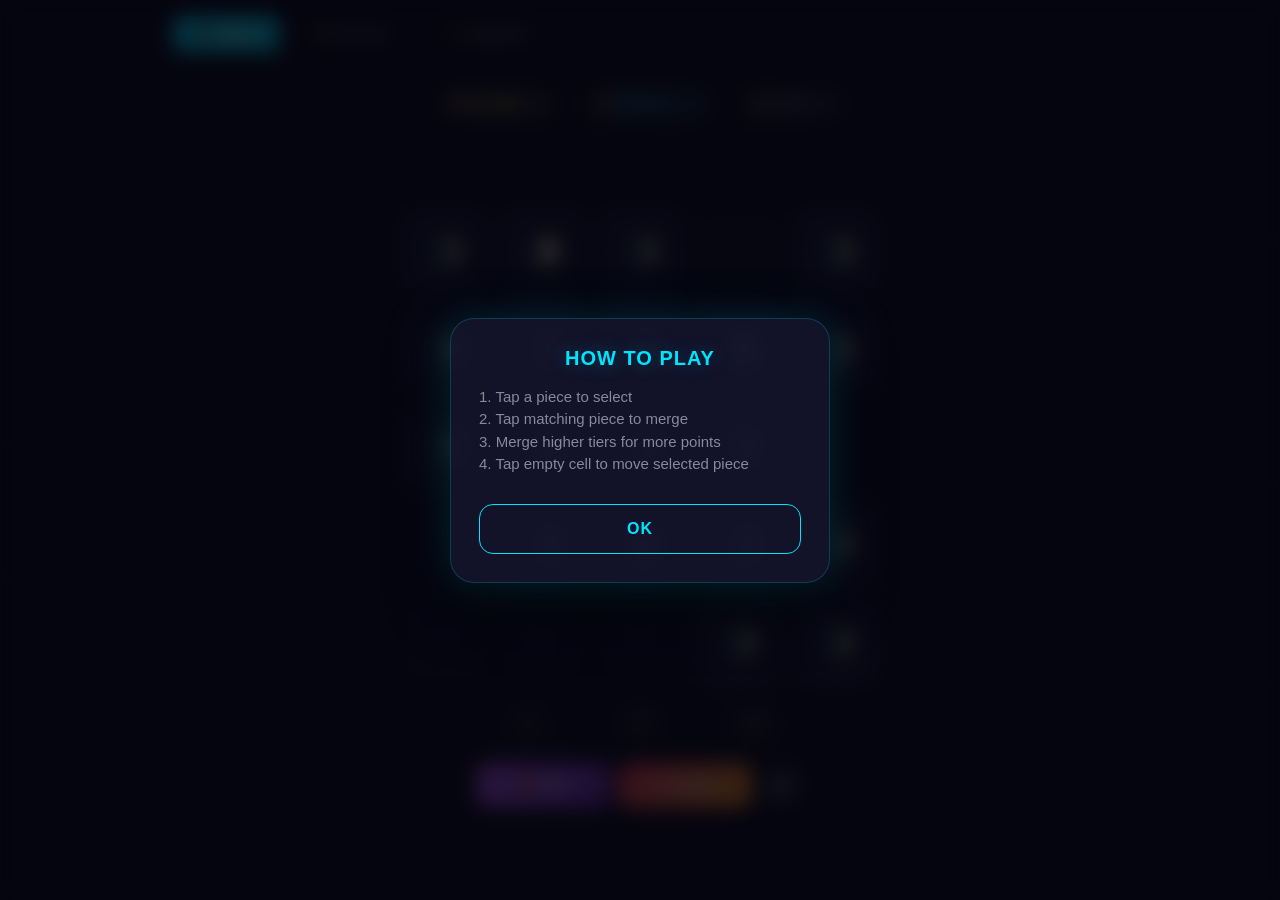
==== commit fb83d3e0: "fix: Reset isGameOver on fresh start to prevent overlay conflict The game over overlay was displayin" ====
--- a/index.html
+++ b/index.html
@@ -308,59 +308,27 @@
 let audioCtx = null;
 let isMuted = false;
 
-class AudioController {
+const Sound = {
   initCtx() {
     if (!audioCtx) audioCtx = new (window.AudioContext || window.webkitAudioContext)();
     if (audioCtx.state === 'suspended') audioCtx.resume();
-  }
-
-  tone(freq, type, dur, vol, startTimeOffset = 0) {
+  },
+  tone(freq, type, dur, vol) {
     if (isMuted) return;
     this.initCtx();
     if (!audioCtx) return;
     const osc = audioCtx.createOscillator();
     const gain = audioCtx.createGain();
     osc.type = type;
-
-    const startTime = audioCtx.currentTime + startTimeOffset;
-    osc.frequency.setValueAtTime(freq, startTime);
-    gain.gain.setValueAtTime(vol, startTime);
-    gain.gain.exponentialRampToValueAtTime(0.01, startTime + dur);
-
-    osc.connect(gain);
-    gain.connect(audioCtx.destination);
-    osc.start(startTime);
-    osc.stop(startTime + dur);
-  }
-
-  click() { this.tone(400, 'sine', 0.1, 0.05); }
-
-  merge(tier) {
-    const baseFreq = 300 + tier * 100;
-    this.tone(baseFreq, 'triangle', 0.1, 0.1);
-    this.tone(baseFreq * 1.5, 'triangle', 0.15, 0.1, 0.1);
-  }
-
-  combo(c) { this.tone(400 + c * 150, 'square', 0.15, 0.05); }
-
-  invalid() {
-    this.tone(150, 'sawtooth', 0.1, 0.1);
-    this.tone(100, 'sawtooth', 0.15, 0.1, 0.15);
-  }
-
-  victory() {
-    this.tone(440, 'square', 0.1, 0.1);
-    this.tone(554, 'square', 0.1, 0.1, 0.15);
-    this.tone(659, 'square', 0.2, 0.1, 0.3);
-  }
-
-  daily() {
-    this.tone(392, 'sine', 0.15, 0.1);
-    this.tone(523, 'sine', 0.15, 0.1, 0.2);
-    this.tone(659, 'sine', 0.15, 0.1, 0.4);
-    this.tone(784, 'sine', 0.3, 0.1, 0.6);
-  }
-
+    osc.frequency.setValueAtTime(freq, audioCtx.currentTime);
+    gain.gain.setValueAtTime(vol, audioCtx.currentTime);
+    gain.gain.exponentialRampToValueAtTime(0.01, audioCtx.currentTime + dur);
+    osc.connect(gain); gain.connect(audioCtx.destination);
+    osc.start(); osc.stop(audioCtx.currentTime + dur);
+  },
+  click() { this.tone(400, 'sine', 0.1, 0.05); },
+  merge(tier) { this.tone(300 + tier * 100, 'triangle', 0.2, 0.1); },
+  combo(c) { this.tone(400 + c * 150, 'square', 0.15, 0.05); },
   gameOver() {
     if (isMuted) return;
     this.initCtx();
@@ -375,9 +343,7 @@
     osc.connect(gain); gain.connect(audioCtx.destination);
     osc.start(); osc.stop(audioCtx.currentTime + 1.5);
   }
-}
-
-const Sound = new AudioController();
+};
 
 // ========== SEEDED RNG (for daily challenge) ==========
 class SeededRNG {
@@ -426,6 +392,9 @@
 function loadGame() {
   const s = localStorage.getItem('alliance_save');
   if (s) {
+    isGameOver = false;
+    const overlay = document.getElementById('gameover-overlay');
+    if (overlay) overlay.classList.remove('show');
     try {
       const d = JSON.parse(s);
       board = d.board || board;
@@ -545,6 +514,10 @@
 }
 
 function initBoard() {
+  isGameOver = false;
+  const overlay = document.getElementById('gameover-overlay');
+  if (overlay) overlay.classList.remove('show');
+
   board = Array(BOARD_SIZE).fill(null).map(() => Array(BOARD_SIZE).fill(null));
   // Fill ~70% with random starting pieces
   for (let r = 0; r < BOARD_SIZE; r++)
@@ -682,7 +655,6 @@
   // Track max tier
   if (nextTier > maxUnlockedTier) {
     maxUnlockedTier = nextTier;
-    Sound.victory();
     showConfetti();
     showBanner(t('achievement') + ': ' + t('unlocked_tier') + (nextTier + 1));
   }
@@ -837,6 +809,8 @@
 
 // ========== GAME OVER ==========
 function gameOver() {
+  if (!localStorage.getItem('alliance_tutorial_done')) return;
+
   isGameOver = true;
   Sound.gameOver();
 
@@ -1001,7 +975,6 @@
   renderBoard();
   updateHUD();
   showBanner(lang === 'en' ? 'Daily Challenge: Reach 2000!' : 'Ежедневный вызов: набери 2000!');
-  Sound.daily();
 }
 
 function showDailyComplete() {
@@ -1010,7 +983,6 @@
   localStorage.setItem('cosmic_highscore', highscore.toString());
   localStorage.setItem('lastDailyChallenge', new Date().toISOString().split('T')[0]);
   saveCloudData();
-  Sound.victory();
   showConfetti();
   showModal(
     t('dailyChallenge'),
@@ -1035,7 +1007,6 @@
   localStorage.setItem('prestigeMultiplier', prestigeMultiplier.toString());
   localStorage.setItem('prestigeCount', prestigeLevel.toString());
   saveCloudData();
-  Sound.victory();
   showConfetti();
   showModal(
     t('prestige') + '!',
@@ -1053,7 +1024,6 @@
 function buySpawn(count, discount) {
   const cost = getBuyCost(count, discount);
   if (score < cost) {
-    Sound.invalid();
     showModal(t('insufficient'), t('need') + format(cost) + ' ' + t('score').toLowerCase(), t('ok'));
     return;
   }
@@ -1195,7 +1165,6 @@
       }
     );
   } else {
-    Sound.invalid();
     showModal(t('insufficient'), t('need') + format(req) + ' ' + t('score').toLowerCase(), t('ok'));
   }
 });
@@ -1215,6 +1184,10 @@
 
 // ========== INIT ==========
 function gameInit() {
+  isGameOver = false;
+  const overlay = document.getElementById('gameover-overlay');
+  if (overlay) overlay.classList.remove('show');
+
   applyLocalization();
   createBackground();
   loadGame();
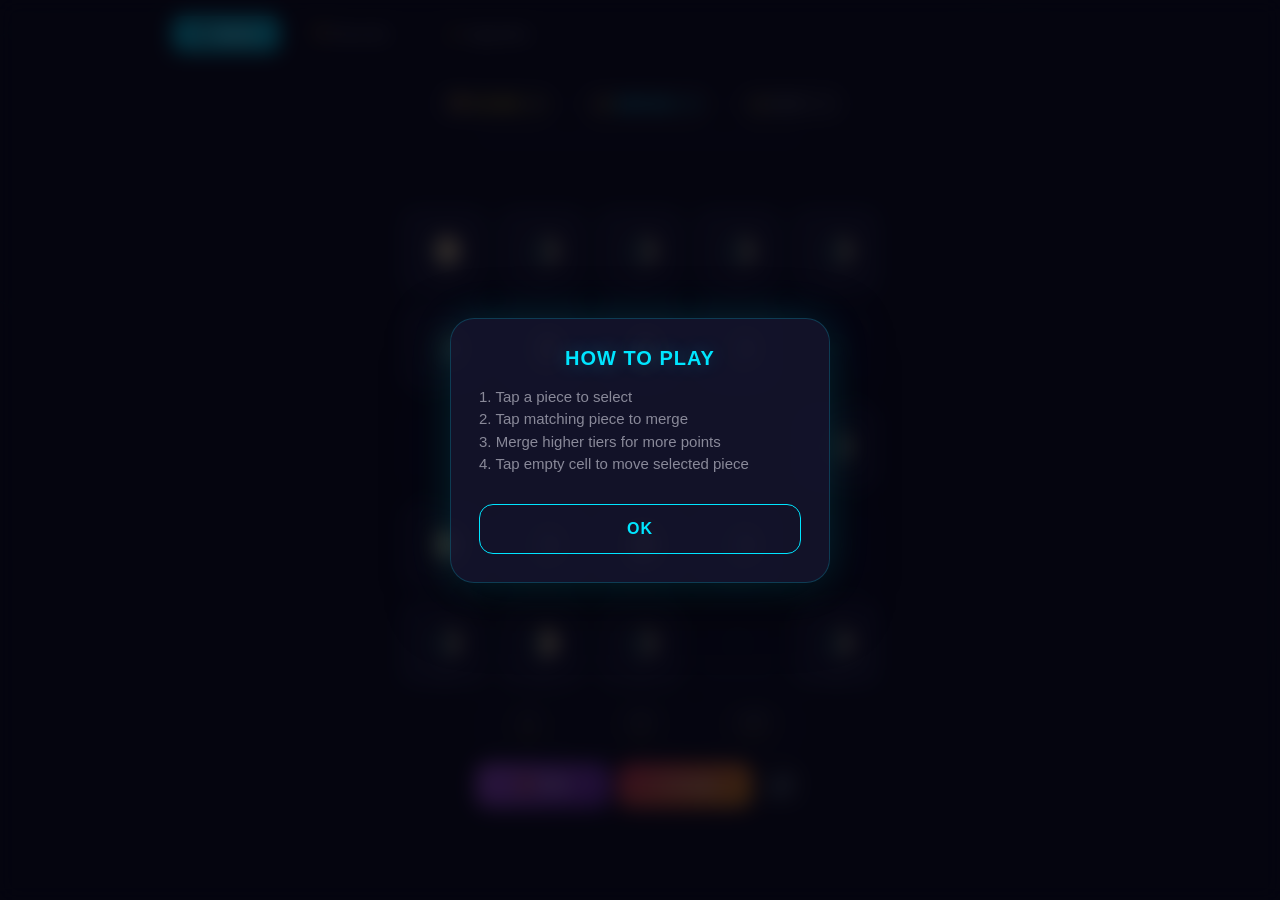
==== commit 147dca24: "feat: auto-save functionality with continue prompt - Implemented auto-save to `localStorage` under `" ====
--- a/index.html
+++ b/index.html
@@ -231,7 +231,8 @@
     prestige_done: 'Теперь доход x', ok: 'ОК', cool: 'КРУТО',
     tab_game: 'Игра', tab_records: 'Рекорды', tab_upgrades: 'Апгрейды',
     buy_spawn: 'Появить',
-    remove_ads: 'Без рекламы'
+    remove_ads: 'Без рекламы',
+    save_found_title: 'СОХРАНЕННАЯ ИГРА', save_found_text: 'Найдено сохранение. Продолжить?', continue_game: 'ПРОДОЛЖИТЬ', new_game: 'НОВАЯ ИГРА'
   },
   en: {
     title: 'COSMIC ALLIANCE',
@@ -252,7 +253,8 @@
     prestige_done: 'Now income x', ok: 'OK', cool: 'AWESOME',
     tab_game: 'Game', tab_records: 'Records', tab_upgrades: 'Upgrades',
     buy_spawn: 'Spawn',
-    remove_ads: 'No Ads'
+    remove_ads: 'No Ads',
+    save_found_title: 'SAVED GAME', save_found_text: 'Save found. Continue?', continue_game: 'CONTINUE', new_game: 'NEW GAME'
   }
 };
 
@@ -392,9 +394,6 @@
 function loadGame() {
   const s = localStorage.getItem('alliance_save');
   if (s) {
-    isGameOver = false;
-    const overlay = document.getElementById('gameover-overlay');
-    if (overlay) overlay.classList.remove('show');
     try {
       const d = JSON.parse(s);
       board = d.board || board;
@@ -514,10 +513,6 @@
 }
 
 function initBoard() {
-  isGameOver = false;
-  const overlay = document.getElementById('gameover-overlay');
-  if (overlay) overlay.classList.remove('show');
-
   board = Array(BOARD_SIZE).fill(null).map(() => Array(BOARD_SIZE).fill(null));
   // Fill ~70% with random starting pieces
   for (let r = 0; r < BOARD_SIZE; r++)
@@ -677,6 +672,8 @@
   const idx = r2 * BOARD_SIZE + c2;
   const cells = document.querySelectorAll('.cell');
   if (cells[idx]) cells[idx].classList.add('merged');
+
+  saveGame();
 
   if (callback) callback();
 }
@@ -809,8 +806,6 @@
 
 // ========== GAME OVER ==========
 function gameOver() {
-  if (!localStorage.getItem('alliance_tutorial_done')) return;
-
   isGameOver = true;
   Sound.gameOver();
 
@@ -827,6 +822,8 @@
   const scoreEl = document.getElementById('go-score');
   if (scoreEl) scoreEl.textContent = t('score_go') + format(score);
   if (overlay) overlay.classList.add('show');
+
+  localStorage.removeItem('alliance_save');
 }
 
 function restartGame() {
@@ -1184,28 +1181,34 @@
 
 // ========== INIT ==========
 function gameInit() {
-  isGameOver = false;
-  const overlay = document.getElementById('gameover-overlay');
-  if (overlay) overlay.classList.remove('show');
-
   applyLocalization();
   createBackground();
   loadGame();
 
   // Check if board is empty / new game
-  if (board.flat().every(x => x === null)) {
+  const isEmpty = board.flat().every(x => x === null);
+  if (isEmpty) {
     initBoard();
+    if (!localStorage.getItem('alliance_tutorial_done')) {
+      showTutorial(); // Only show tutorial if it's a new game
+    }
   } else {
-    renderBoard();
-    updateHUD();
-    updateProgressBar();
-  }
-
-  // Tutorial on first play
-  if (!localStorage.getItem('alliance_tutorial_done')) {
-    showTutorial();
-  } else {
-    checkOfflineIncome();
+    showModal(t('save_found_title'), t('save_found_text'), t('continue_game'), {
+      cancelLabel: t('new_game'),
+      callback: () => {
+        hideModal();
+        renderBoard();
+        updateHUD();
+        updateProgressBar();
+        if (localStorage.getItem('alliance_tutorial_done')) {
+          checkOfflineIncome();
+        }
+      },
+      cancelCallback: () => {
+        hideModal();
+        restartGame();
+      }
+    });
   }
 
   // Start hint timer
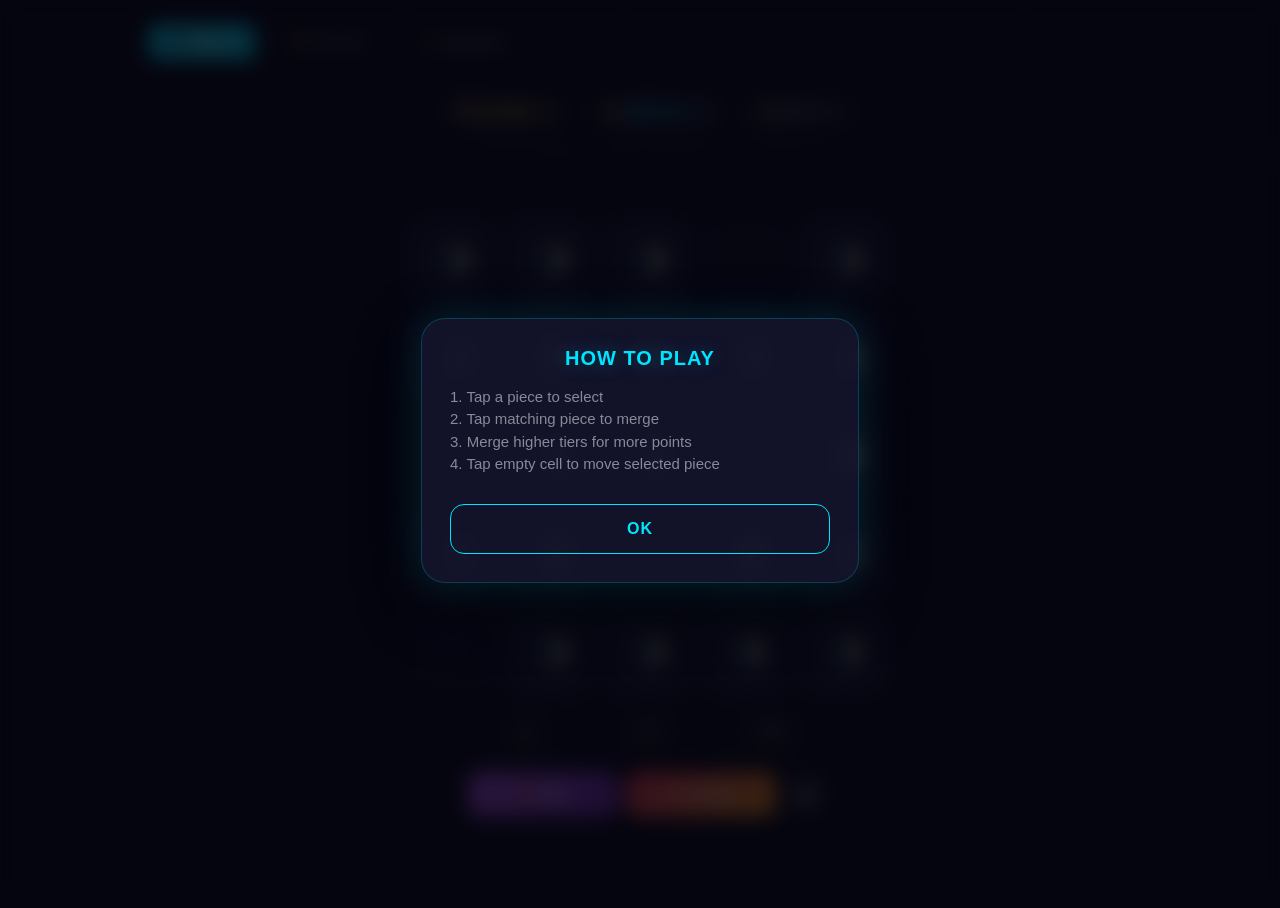
==== commit dfe6e798: "feat: Implement Records tab content rendering - Added #view-records panel and structure in index.htm" ====
--- a/index.html
+++ b/index.html
@@ -7,138 +7,7 @@
 <meta name="apple-mobile-web-app-status-bar-style" content="black-translucent">
 <meta name="theme-color" content="#050510">
 <title>КОСМИЧЕСКИЙ АЛЬЯНС</title>
-<style>
-  * { margin: 0; padding: 0; box-sizing: border-box; -webkit-tap-highlight-color: transparent; }
-  :root {
-    --bg: #050510; --surface: rgba(22, 22, 46, 0.85);
-    --accent: #00E5FF; --accent2: #BF5AF2; --gold: #FFD60A;
-    --text: #FFFFFF; --text2: rgba(235, 235, 245, 0.55);
-    --glass: rgba(120, 120, 128, 0.10);
-    --cell-bg: rgba(30, 30, 60, 0.6);
-    --cell-border: rgba(0, 229, 255, 0.15);
-  }
-  html, body { width: 100%; height: 100%; background: var(--bg); color: var(--text); font-family: -apple-system, BlinkMacSystemFont, 'SF Pro Display', 'Segoe UI', Roboto, sans-serif; overflow: hidden; }
-
-  /* Background space circles */
-  #bg-layer { position: fixed; inset: 0; z-index: 0; pointer-events: none; overflow: hidden; }
-  .orbit { position: absolute; border-radius: 50%; border: 1px solid rgba(0, 229, 255, 0.08); }
-
-  /* Desktop Nav */
-  #desktop-nav { display: none; padding: 16px 32px; gap: 8px; border-bottom: 0.5px solid rgba(255,255,255,0.06); }
-  .nav-btn { padding: 10px 24px; border-radius: 10px; background: transparent; border: none; color: var(--text2); font-family: inherit; font-size: 14px; font-weight: 600; cursor: pointer; transition: all 0.2s; }
-  .nav-btn.active { background: var(--accent); color: white; }
-
-  /* Status Bar */
-  #status-bar { height: env(safe-area-inset-top, 44px); min-height: 44px; display: flex; align-items: center; justify-content: center; padding: 0 24px; font-size: 15px; font-weight: 700; position: fixed; top: 0; left: 0; right: 0; z-index: 100; background: rgba(5,5,16,0.4); backdrop-filter: blur(20px); letter-spacing: 2px; }
-
-  /* App */
-  #app { height: 100vh; display: flex; flex-direction: column; padding-top: env(safe-area-inset-top, 44px); padding-bottom: calc(env(safe-area-inset-bottom, 0px) + 72px); position: relative; z-index: 1; }
-
-  /* HUD */
-  #hud { display: flex; justify-content: center; gap: 8px; padding: 12px 16px; flex-wrap: nowrap; overflow-x: auto; -webkit-overflow-scrolling: touch; }
-  .hud-pill { background: var(--glass); border-radius: 20px; padding: 8px 12px; display: flex; align-items: center; gap: 4px; font-size: 11px; font-weight: 700; border: 0.5px solid rgba(255,255,255,0.06); white-space: nowrap; flex-shrink: 0; }
-  .hud-pill.gold { color: var(--gold); }
-  .hud-pill.cyan { color: var(--accent); }
-  .hud-pill.muted { color: var(--text2); }
-  .hud-pill.prestige { color: #FF9F0A; }
-
-  /* Progress bar */
-  #progress-wrap { max-width: 360px; width: 100%; margin: 0 auto; padding: 0 16px; }
-  #progress-bar-bg { height: 6px; background: rgba(22,22,46,0.6); border-radius: 3px; border: 0.5px solid rgba(255,255,255,0.06); overflow: hidden; }
-  #progress-bar-fill { height: 100%; width: 0%; background: var(--accent); border-radius: 3px; transition: width 0.3s ease; box-shadow: 0 0 8px rgba(0,229,255,0.4); }
-
-  /* Game Board */
-  #board-area { flex: 1; display: flex; flex-direction: column; align-items: center; justify-content: center; padding: 0 16px; gap: 12px; }
-  #board { display: grid; grid-template-columns: repeat(5, 1fr); gap: 8px; width: 100%; max-width: 360px; aspect-ratio: 1; }
-  .cell { background: var(--cell-bg); border-radius: 14px; border: 1px solid var(--cell-border); display: flex; align-items: center; justify-content: center; font-size: 22px; font-weight: 700; cursor: pointer; position: relative; transition: all 0.15s; aspect-ratio: 1; user-select: none; }
-  .cell.empty { border-color: rgba(0, 229, 255, 0.06); background: rgba(30, 30, 60, 0.25); }
-  .cell:hover { border-color: rgba(0, 229, 255, 0.4); }
-  .cell.selected { border-color: var(--accent); box-shadow: 0 0 20px rgba(0, 229, 255, 0.3), inset 0 0 10px rgba(0, 229, 255, 0.1); }
-  .cell.merged { animation: mergePop 0.3s ease-out; }
-  .cell.hint { animation: hintPulse 0.8s ease-in-out infinite alternate; }
-  .cell .tier-label { position: absolute; bottom: 2px; font-size: 9px; color: var(--text2); font-weight: 500; }
-
-  @keyframes mergePop { 0% { transform: scale(1); } 50% { transform: scale(1.15); } 100% { transform: scale(1); } }
-  @keyframes floatUp { 0% { opacity: 1; transform: translateY(0); } 100% { opacity: 0; transform: translateY(-60px); } }
-  @keyframes hintPulse { 0% { opacity: 1; } 100% { opacity: 0.5; } }
-  @keyframes confettiFall {
-    0% { transform: translateY(0) rotate(0deg); opacity: 1; }
-    100% { transform: translateY(100vh) rotate(720deg); opacity: 0; }
-  }
-
-  .float-text { position: absolute; font-size: 20px; font-weight: 800; color: var(--gold); pointer-events: none; animation: floatUp 0.7s ease-out forwards; z-index: 50; text-shadow: 0 2px 8px rgba(0,0,0,0.5); }
-  .confetti { position: fixed; width: 10px; height: 20px; top: 0; z-index: 300; pointer-events: none; animation: confettiFall 3s ease-in forwards; }
-
-  /* Buttons */
-  #action-row { display: flex; gap: 8px; width: 100%; max-width: 360px; padding: 0 16px; }
-  .action-btn { flex: 1; min-width: 90px; height: 44px; border-radius: 12px; border: none; color: white; font-family: inherit; font-size: 12px; font-weight: 600; display: flex; align-items: center; justify-content: center; gap: 6px; cursor: pointer; transition: transform 0.1s; }
-  .action-btn:active { transform: scale(0.95); }
-  #btn-ad { background: linear-gradient(135deg, var(--accent), #0088cc); box-shadow: 0 4px 16px rgba(0, 229, 255, 0.2); }
-  #btn-remove-ads { background: linear-gradient(135deg, #30D158, #248A3D); box-shadow: 0 4px 16px rgba(48, 209, 88, 0.2); }
-  #btn-daily { background: linear-gradient(135deg, var(--accent2), #7B2CBF); box-shadow: 0 4px 16px rgba(191, 90, 242, 0.2); }
-  #btn-prestige { background: linear-gradient(135deg, #FF375F, #FF9F0A); box-shadow: 0 4px 16px rgba(255, 55, 95, 0.2); }
-  #btn-mute { flex: 0; min-width: 44px; background: rgba(120,120,128,0.12); border: 1px solid rgba(255,255,255,0.08); font-size: 18px; }
-
-  /* Buy row */
-  #buy-row { display: flex; gap: 8px; width: 100%; max-width: 360px; padding: 0 16px; }
-  .buy-btn { flex: 1; padding: 10px 0; border-radius: 14px; border: 1px solid rgba(0,229,255,0.15); background: rgba(22,22,46,0.7); color: white; font-family: inherit; font-size: 14px; font-weight: 700; cursor: pointer; transition: all 0.15s; text-align: center; }
-  .buy-btn:hover { border-color: rgba(0,229,255,0.4); background: rgba(42,42,90,0.8); }
-  .buy-btn.disabled { opacity: 0.4; pointer-events: none; }
-  .buy-cost { display: block; font-size: 11px; color: var(--gold); font-weight: 600; margin-top: 2px; }
-
-  /* Tab Bar */
-  #tab-bar { position: fixed; bottom: 0; left: 0; right: 0; height: calc(72px + env(safe-area-inset-bottom, 0px)); background: rgba(10,10,24,0.92); border-top: 0.5px solid rgba(0, 229, 255, 0.08); display: flex; justify-content: space-around; align-items: flex-start; padding-top: 8px; z-index: 100; backdrop-filter: blur(20px); }
-  .tab-item { display: flex; flex-direction: column; align-items: center; gap: 4px; padding: 4px 16px; color: var(--text2); font-size: 10px; font-weight: 500; cursor: pointer; }
-  .tab-item.active { color: var(--accent); }
-  .tab-icon { font-size: 24px; }
-
-  /* Modal */
-  .modal-overlay { position: fixed; inset: 0; background: rgba(5,5,16,0.8); z-index: 200; display: flex; align-items: center; justify-content: center; opacity: 0; pointer-events: none; transition: opacity 0.3s; backdrop-filter: blur(10px); }
-  .modal-overlay.show { opacity: 1; pointer-events: all; }
-  .modal { background: var(--surface); border-radius: 24px; width: 85%; max-width: 380px; padding: 28px; text-align: center; border: 1px solid rgba(0, 229, 255, 0.2); box-shadow: 0 0 40px rgba(0, 229, 255, 0.15), 0 20px 60px rgba(0,0,0,0.5); }
-  .modal-title { font-size: 20px; font-weight: 800; color: var(--accent); margin-bottom: 16px; text-transform: uppercase; letter-spacing: 1px; text-shadow: 0 0 20px rgba(0, 229, 255, 0.3); }
-  .modal-text { font-size: 15px; color: var(--text2); margin-bottom: 8px; line-height: 1.5; text-align: left; }
-  .modal-btn { width: 100%; height: 50px; border-radius: 14px; border: 1px solid var(--accent); background: transparent; color: var(--accent); font-family: inherit; font-size: 16px; font-weight: 700; cursor: pointer; margin-top: 20px; text-transform: uppercase; letter-spacing: 1px; transition: all 0.2s; }
-  .modal-btn:hover { background: var(--accent); color: var(--bg); }
-  .modal-btn.gold { border-color: var(--gold); color: var(--gold); }
-  .modal-btn.gold:hover { background: var(--gold); color: var(--bg); }
-  .modal-btn.danger { border-color: #FF375F; color: #FF375F; }
-  .modal-btn.danger:hover { background: #FF375F; color: white; }
-  .modal-btn.green { border-color: #30D158; color: #30D158; }
-  .modal-btn.green:hover { background: #30D158; color: var(--bg); }
-  .modal-btn.cancel { border-color: var(--text2); color: var(--text2); margin-top: 12px; }
-  .modal-reward { font-size: 28px; font-weight: 800; color: var(--gold); margin: 12px 0; text-shadow: 0 0 20px rgba(255,214,10,0.3); }
-
-  /* Banner notification */
-  #banner { position: fixed; top: -80px; left: 50%; transform: translateX(-50%); z-index: 250; background: var(--surface); border: 1px solid rgba(191,90,242,0.3); border-radius: 20px; padding: 16px 24px; color: white; font-size: 14px; font-weight: 700; transition: top 0.5s cubic-bezier(0.34,1.56,0.64,1); white-space: nowrap; max-width: 90%; overflow: hidden; text-overflow: ellipsis; }
-  #banner.show { top: 60px; }
-
-  /* Empty cell placeholder */
-  .cell.empty::before { content: '•'; font-size: 24px; color: rgba(0, 229, 255, 0.15); }
-
-  /* Game over overlay */
-  #gameover-overlay { position: fixed; inset: 0; background: rgba(5,5,16,0.85); z-index: 200; display: flex; flex-direction: column; align-items: center; justify-content: center; backdrop-filter: blur(10px); opacity: 0; pointer-events: none; transition: opacity 0.4s; }
-  #gameover-overlay.show { opacity: 1; pointer-events: all; }
-  #gameover-overlay .go-title { font-size: 42px; font-weight: 800; color: #FF453A; margin-bottom: 16px; animation: goPop 0.8s ease-out; text-shadow: 0 0 30px rgba(255,69,58,0.4); }
-  #gameover-overlay .go-score { font-size: 28px; color: white; margin-bottom: 32px; }
-  #gameover-overlay .go-btn { padding: 16px 48px; border-radius: 14px; border: none; background: linear-gradient(135deg, #00E5FF, #0088CC); color: white; font-family: inherit; font-size: 18px; font-weight: 700; cursor: pointer; transition: transform 0.1s; box-shadow: 0 4px 16px rgba(0,229,255,0.2); }
-  #gameover-overlay .go-btn:active { transform: scale(0.95); }
-  @keyframes goPop { 0% { transform: scale(0); } 100% { transform: scale(1); } }
-
-  /* Desktop */
-  @media (min-width: 900px) {
-    body { display: flex; flex-direction: column; align-items: center; }
-    #status-bar { display: none; }
-    #desktop-nav { display: flex; width: 100%; max-width: 1000px; }
-    #app { max-width: 1000px; width: 100%; height: calc(100vh - 60px); padding-bottom: 0; }
-    #board { max-width: 480px; gap: 10px; }
-    .cell { font-size: 28px; border-radius: 16px; }
-    #board-area { padding-bottom: 32px; }
-    #tab-bar { display: none; }
-    #hud { gap: 16px; padding: 16px; }
-    .hud-pill { font-size: 14px; padding: 10px 18px; }
-  }
-</style>
+<link rel="stylesheet" href="css/style.css">
 </head>
 <body>
 
@@ -153,7 +22,8 @@
 <div id="status-bar"><span data-i18n="title">КОСМИЧЕСКИЙ АЛЬЯНС</span></div>
 
 <div id="app">
-  <div id="hud">
+  <div id="view-game" class="view active">
+    <div id="hud">
     <div class="hud-pill gold">🏆 <span data-i18n="score">СЧЁТ</span>: <span id="score">0</span></div>
     <div class="hud-pill cyan">✨ <span data-i18n="merges">СЛИЯНИЯ</span>: <span id="merges">0</span></div>
     <div class="hud-pill muted">⭐ <span data-i18n="highscore">РЕКОРД</span>: <span id="highscore">0</span></div>
@@ -181,6 +51,29 @@
       <button class="action-btn" id="btn-mute">🔊</button>
     </div>
   </div>
+  </div>
+
+  <div id="view-records" class="view" style="display:none">
+    <div class="records-panel">
+      <div class="records-title" data-i18n="tab_records">Рекорды</div>
+      <div class="record-item">
+        <div class="record-label" data-i18n="record_highscore">Лучший счёт</div>
+        <div class="record-value gold" id="rec-highscore">0</div>
+      </div>
+      <div class="record-item">
+        <div class="record-label" data-i18n="record_total_merges">Всего слияний</div>
+        <div class="record-value cyan" id="rec-merges">0</div>
+      </div>
+      <div class="record-item">
+        <div class="record-label" data-i18n="record_max_tier">Макс. уровень</div>
+        <div class="record-value" id="rec-tier">-</div>
+      </div>
+    </div>
+  </div>
+
+  <div id="view-upgrades" class="view" style="display:none">
+    <!-- Upgrades placeholder -->
+  </div>
 </div>
 
 <div id="tab-bar">
@@ -207,1058 +100,6 @@
 
 <div id="banner"></div>
 
-<script>
-document.addEventListener('DOMContentLoaded', function() {
-
-// ========== LOCALIZATION ==========
-const T = {
-  ru: {
-    title: 'КОСМИЧЕСКИЙ АЛЬЯНС',
-    score: 'СЧЁТ', merges: 'СЛИЯНИЯ', highscore: 'РЕКОРД',
-    watch_ad: 'Реклама 2x', dailyChallenge: 'Ежедневный', prestige: 'Престиж',
-    prestigeMultiplier: 'МНОЖИТЕЛЬ', prestigeConfirm: 'Сбросить прогресс ради множителя очков?',
-    tutorial_title: 'КАК ИГРАТЬ',
-    tutorial_step1: '1. Нажмите на фишку, чтобы выбрать',
-    tutorial_step2: '2. Нажмите на такую же фишку для слияния',
-    tutorial_step3: '3. Объединяйте для получения большего числа очков',
-    tutorial_step4: '4. Нажмите на пустую клетку для перемещения',
-    tutorial_ok: 'ПОНЯТНО',
-    game_over: 'ИГРА ОКОНЧЕНА', play_again: 'ИГРАТЬ СНОВА',
-    score_go: 'Счёт: ',
-    achievement: 'ДОСТИЖЕНИЕ', unlocked_tier: 'Открыт уровень: ', score_milestone: 'Счет достигнут: ',
-    dailyReward: 'Награда', offline_income: 'ОФФЛАЙН  Д О Х О Д', claim: 'ЗАБРАТЬ',
-    insufficient: 'НЕДОСТАТОЧНО', need: 'Нужно ',
-    prestige_done: 'Теперь доход x', ok: 'ОК', cool: 'КРУТО',
-    tab_game: 'Игра', tab_records: 'Рекорды', tab_upgrades: 'Апгрейды',
-    buy_spawn: 'Появить',
-    remove_ads: 'Без рекламы',
-    save_found_title: 'СОХРАНЕННАЯ ИГРА', save_found_text: 'Найдено сохранение. Продолжить?', continue_game: 'ПРОДОЛЖИТЬ', new_game: 'НОВАЯ ИГРА'
-  },
-  en: {
-    title: 'COSMIC ALLIANCE',
-    score: 'SCORE', merges: 'MERGES', highscore: 'BEST',
-    watch_ad: 'Ad 2x', dailyChallenge: 'Daily', prestige: 'Prestige',
-    prestigeMultiplier: 'MULTIPLIER', prestigeConfirm: 'Reset progress for a score multiplier?',
-    tutorial_title: 'HOW TO PLAY',
-    tutorial_step1: '1. Tap a piece to select',
-    tutorial_step2: '2. Tap matching piece to merge',
-    tutorial_step3: '3. Merge higher tiers for more points',
-    tutorial_step4: '4. Tap empty cell to move selected piece',
-    tutorial_ok: 'OK',
-    game_over: 'GAME OVER', play_again: 'PLAY AGAIN',
-    score_go: 'Score: ',
-    achievement: 'ACHIEVEMENT', unlocked_tier: 'Unlocked Tier: ', score_milestone: 'Score Milestone: ',
-    dailyReward: 'Reward', offline_income: 'OFFLINE  INCOME', claim: 'CLAIM',
-    insufficient: 'INSUFFICIENT', need: 'Need ',
-    prestige_done: 'Now income x', ok: 'OK', cool: 'AWESOME',
-    tab_game: 'Game', tab_records: 'Records', tab_upgrades: 'Upgrades',
-    buy_spawn: 'Spawn',
-    remove_ads: 'No Ads',
-    save_found_title: 'SAVED GAME', save_found_text: 'Save found. Continue?', continue_game: 'CONTINUE', new_game: 'NEW GAME'
-  }
-};
-
-// ========== YANDEX SDK ==========
-let ysdk = null;
-let player = null;
-let leaderboardApi = null;
-let payments = null;
-let noAdsPurchased = false;
-
-function getLang() {
-  if (typeof ysdk !== 'undefined' && ysdk && ysdk.environment && ysdk.environment.i18n && ysdk.environment.i18n.lang === 'en') return 'en';
-  const nav = navigator.language || navigator.userLanguage || 'ru';
-  return nav.startsWith('en') ? 'en' : 'ru';
-}
-
-function t(key) { return T[lang][key] || T['ru'][key] || key; }
-
-let lang = getLang();
-
-function applyLocalization() {
-  document.querySelectorAll('[data-i18n]').forEach(el => {
-    const key = el.getAttribute('data-i18n');
-    if (T[lang] && T[lang][key]) el.textContent = T[lang][key];
-    else if (T['ru'][key]) el.textContent = T['ru'][key];
-  });
-  document.documentElement.lang = lang === 'en' ? 'en' : 'ru';
-  document.title = t('title');
-}
-
-function initYandexSDK() {
-  return new Promise((resolve) => {
-    if (typeof YaGames === 'undefined') { resolve(); return; }
-    YaGames.init().then(_ysdk => {
-      ysdk = _ysdk;
-      if (ysdk.features && ysdk.features.LoadingAPI) ysdk.features.LoadingAPI.ready();
-      let p1 = ysdk.getPlayer().then(_p => { player = _p; }).catch(() => {});
-      let p2 = ysdk.getLeaderboards().then(_lb => { leaderboardApi = _lb; }).catch(() => {});
-      let p3 = ysdk.getPayments({signed: true}).then(_payments => {
-        payments = _payments;
-        return payments.getPurchases();
-      }).then(purchases => {
-        if (purchases && purchases.some(p => p.productID === 'no_ads')) {
-          noAdsPurchased = true;
-        }
-      }).catch(() => {});
-      Promise.all([p1, p2, p3]).then(() => resolve());
-    }).catch(() => resolve());
-  });
-}
-
-// ========== AUDIO ==========
-let audioCtx = null;
-let isMuted = false;
-
-const Sound = {
-  initCtx() {
-    if (!audioCtx) audioCtx = new (window.AudioContext || window.webkitAudioContext)();
-    if (audioCtx.state === 'suspended') audioCtx.resume();
-  },
-  tone(freq, type, dur, vol) {
-    if (isMuted) return;
-    this.initCtx();
-    if (!audioCtx) return;
-    const osc = audioCtx.createOscillator();
-    const gain = audioCtx.createGain();
-    osc.type = type;
-    osc.frequency.setValueAtTime(freq, audioCtx.currentTime);
-    gain.gain.setValueAtTime(vol, audioCtx.currentTime);
-    gain.gain.exponentialRampToValueAtTime(0.01, audioCtx.currentTime + dur);
-    osc.connect(gain); gain.connect(audioCtx.destination);
-    osc.start(); osc.stop(audioCtx.currentTime + dur);
-  },
-  click() { this.tone(400, 'sine', 0.1, 0.05); },
-  merge(tier) { this.tone(300 + tier * 100, 'triangle', 0.2, 0.1); },
-  combo(c) { this.tone(400 + c * 150, 'square', 0.15, 0.05); },
-  gameOver() {
-    if (isMuted) return;
-    this.initCtx();
-    if (!audioCtx) return;
-    const osc = audioCtx.createOscillator();
-    const gain = audioCtx.createGain();
-    osc.type = 'sawtooth';
-    osc.frequency.setValueAtTime(400, audioCtx.currentTime);
-    osc.frequency.exponentialRampToValueAtTime(100, audioCtx.currentTime + 1.5);
-    gain.gain.setValueAtTime(0.1, audioCtx.currentTime);
-    gain.gain.exponentialRampToValueAtTime(0.01, audioCtx.currentTime + 1.5);
-    osc.connect(gain); gain.connect(audioCtx.destination);
-    osc.start(); osc.stop(audioCtx.currentTime + 1.5);
-  }
-};
-
-// ========== SEEDED RNG (for daily challenge) ==========
-class SeededRNG {
-  constructor(seed) { this.seed = seed; }
-  next() {
-    let x = Math.sin(this.seed++) * 10000;
-    return x - Math.floor(x);
-  }
-  integerInRange(min, max) { return Math.floor(this.next() * (max - min + 1)) + min; }
-  pick(arr) { return arr[this.integerInRange(0, arr.length - 1)]; }
-}
-
-// ========== GAME STATE ==========
-const BOARD_SIZE = 5;
-const MAX_TIER = 15; // 0-based, so 16 tiers total
-const TIERS = ['🌑','🌒','🌓','🌔','🌕','☀️','⭐','🌟','💫','✨','🔥','💎','👑','🪐','🌌','🌀'];
-const COLORS = ['#444','#666','#888','#aaa','#FFD60A','#FF9F0A','#FF375F','#BF5AF2','#7B2CBF','#0A84FF','#5AC8FA','#30D158','#FF453A','#FFD60A','#BF5AF2','#0A84FF'];
-const TIER_POINTS = [0, 10, 30, 90, 270, 810, 2430, 7290, 21870, 65610, 196830, 590490, 1771470, 5314410, 15943230, 47829690];
-
-let board = Array(BOARD_SIZE).fill(null).map(() => Array(BOARD_SIZE).fill(null));
-let selected = null;
-let score = 0, merges = 0, highscore = 0;
-let prestigeLevel = 0, prestigeMultiplier = 1.0;
-let maxUnlockedTier = 3;
-let doublePointsActive = false;
-let isProcessing = false;
-let comboMultiplier = 1;
-let isDailyChallenge = false;
-let dailyChallengeCompleted = false;
-let passedMilestones = new Set();
-let hintTimer = null;
-let rng = null;
-let isGameOver = false;
-
-// ========== SAVE / LOAD ==========
-function saveGame() {
-  const data = {
-    board, score, merges, highscore, prestigeLevel, prestigeMultiplier,
-    maxUnlockedTier, passedMilestones: Array.from(passedMilestones)
-  };
-  localStorage.setItem('alliance_save', JSON.stringify(data));
-  localStorage.setItem('cosmic_last_active', Date.now().toString());
-  saveCloudData();
-}
-
-function loadGame() {
-  const s = localStorage.getItem('alliance_save');
-  if (s) {
-    try {
-      const d = JSON.parse(s);
-      board = d.board || board;
-      score = d.score || 0;
-      merges = d.merges || 0;
-      highscore = d.highscore || 0;
-      prestigeLevel = d.prestigeLevel || 0;
-      prestigeMultiplier = d.prestigeMultiplier || (1 + prestigeLevel * 0.5);
-      maxUnlockedTier = d.maxUnlockedTier || 3;
-      if (d.passedMilestones) passedMilestones = new Set(d.passedMilestones);
-    } catch(e) {}
-  }
-  // Load from separate keys (used by Phaser version)
-  const hs = localStorage.getItem('cosmic_highscore');
-  if (hs) highscore = Math.max(highscore, parseInt(hs, 10));
-  const pm = localStorage.getItem('prestigeMultiplier');
-  if (pm) prestigeMultiplier = parseFloat(pm);
-  const pc = localStorage.getItem('prestigeCount');
-  if (pc) prestigeLevel = parseInt(pc, 10);
-
-  // Muted state
-  const m = localStorage.getItem('cosmic_muted');
-  if (m !== null) isMuted = m === '1';
-  updateMuteButton();
-}
-
-function saveCloudData() {
-  if (player && !isDailyChallenge) {
-    const gridData = board.map(row => row.map(c => c === null ? 0 : c + 1)); // convert null to 0, tier index to 1-based
-    player.setData({
-      score, highScore: highscore, grid: gridData,
-      prestigeMultiplier, prestigeCount: prestigeLevel
-    }).catch(() => {});
-  }
-}
-
-function loadCloudData() {
-  if (player && typeof player.getData === 'function' && !isDailyChallenge) {
-    player.getData(['score', 'highScore', 'grid', 'prestigeMultiplier', 'prestigeCount']).then(data => {
-      if (data.highScore && data.highScore > highscore) {
-        highscore = data.highScore;
-        localStorage.setItem('cosmic_highscore', highscore.toString());
-        updateHUD();
-      }
-      if (data.prestigeMultiplier) {
-        prestigeMultiplier = data.prestigeMultiplier;
-        localStorage.setItem('prestigeMultiplier', prestigeMultiplier.toString());
-      }
-      if (data.prestigeCount) {
-        prestigeLevel = data.prestigeCount;
-        localStorage.setItem('prestigeCount', prestigeLevel.toString());
-      }
-      if (data.prestigeMultiplier > 1.0 || prestigeLevel > 0) {
-        document.getElementById('prestige-hud').style.display = '';
-      }
-      updateHUD();
-    }).catch(() => {});
-  }
-}
-
-// ========== FORMAT ==========
-function format(n) {
-  if (!isFinite(n) || isNaN(n)) return 'INF';
-  if (n >= 1e12) return (n/1e12).toFixed(1) + 'T';
-  if (n >= 1e9) return (n/1e9).toFixed(1) + 'B';
-  if (n >= 1e6) return (n/1e6).toFixed(1) + 'M';
-  if (n >= 1e3) return (n/1e3).toFixed(1) + 'K';
-  return Math.floor(n).toString();
-}
-
-// ========== BOARD ==========
-function getTier() {
-  // Weighted spawn: mostly low tiers, occasional higher
-  if (isDailyChallenge) {
-    const r = rng.next();
-    if (r > 0.9) return 2;
-    return 1;
-  }
-  const r = Math.random();
-  if (r > 0.95) return 3;
-  if (r > 0.8) return 2;
-  return 1;
-}
-
-function getEmptyCells() {
-  const empty = [];
-  for (let r = 0; r < BOARD_SIZE; r++)
-    for (let c = 0; c < BOARD_SIZE; c++)
-      if (board[r][c] === null) empty.push({r, c});
-  return empty;
-}
-
-function spawnRandom() {
-  const empty = getEmptyCells();
-  if (empty.length === 0) return false;
-  let target;
-  if (isDailyChallenge && rng) {
-    target = rng.pick(empty);
-  } else {
-    target = empty[Math.floor(Math.random() * empty.length)];
-  }
-  const tier = getTier();
-  board[target.r][target.c] = tier;
-  return true;
-}
-
-function hasPossibleMerges() {
-  for (let r = 0; r < BOARD_SIZE; r++)
-    for (let c = 0; c < BOARD_SIZE; c++) {
-      const tier = board[r][c];
-      if (tier !== null && tier < MAX_TIER) {
-        if (c < BOARD_SIZE - 1 && board[r][c+1] === tier) return true;
-        if (r < BOARD_SIZE - 1 && board[r+1][c] === tier) return true;
-      }
-    }
-  return false;
-}
-
-function initBoard() {
-  board = Array(BOARD_SIZE).fill(null).map(() => Array(BOARD_SIZE).fill(null));
-  // Fill ~70% with random starting pieces
-  for (let r = 0; r < BOARD_SIZE; r++)
-    for (let c = 0; c < BOARD_SIZE; c++)
-      if (isDailyChallenge ? rng.next() < 0.7 : Math.random() < 0.7)
-        board[r][c] = getTier();
-  renderBoard();
-  updateHUD();
-  saveGame();
-}
-
-// ========== RENDERING ==========
-function renderBoard() {
-  const el = document.getElementById('board');
-  if (!el) return;
-  el.innerHTML = '';
-  for (let r = 0; r < BOARD_SIZE; r++) {
-    for (let c = 0; c < BOARD_SIZE; c++) {
-      const cell = document.createElement('div');
-      const tier = board[r][c];
-      const isSelected = selected && selected.r === r && selected.c === c;
-      cell.className = 'cell' + (tier === null ? ' empty' : '') + (isSelected ? ' selected' : '');
-      if (tier !== null) {
-        cell.style.borderColor = COLORS[tier] + '40';
-        cell.style.boxShadow = `0 0 15px ${COLORS[tier]}20, inset 0 0 20px ${COLORS[tier]}10`;
-        cell.innerHTML = `${TIERS[tier]}<span class="tier-label">T${tier+1}</span>`;
-      }
-      cell.dataset.r = r;
-      cell.dataset.c = c;
-      cell.addEventListener('pointerdown', () => handleCell(r, c));
-      el.appendChild(cell);
-    }
-  }
-  updateBuyButtons();
-}
-
-// ========== HUD ==========
-function updateHUD() {
-  const scoreEl = document.getElementById('score');
-  const mergesEl = document.getElementById('merges');
-  const highEl = document.getElementById('highscore');
-  const prestEl = document.getElementById('prestige-mult');
-  if (scoreEl) scoreEl.textContent = format(score);
-  if (mergesEl) mergesEl.textContent = merges;
-  if (highEl) highEl.textContent = format(highscore);
-  if (prestEl) prestEl.textContent = prestigeMultiplier.toFixed(1) + 'x';
-  // Show prestige hud if relevant
-  if (prestigeMultiplier > 1.0 || prestigeLevel > 0) {
-    const phud = document.getElementById('prestige-hud');
-    if (phud) phud.style.display = '';
-  }
-  // Daily challenge button visibility
-  const dailyBtn = document.getElementById('btn-daily');
-  if (dailyBtn) {
-    const todayStr = new Date().toISOString().split('T')[0];
-    const lastDaily = localStorage.getItem('lastDailyChallenge');
-    if (isDailyChallenge || lastDaily === todayStr) dailyBtn.style.display = 'none';
-    else dailyBtn.style.display = '';
-  }
-}
-
-// ========== PROGRESS BAR ==========
-function updateProgressBar() {
-  const fill = document.getElementById('progress-bar-fill');
-  if (!fill) return;
-  const nextTier = Math.min(maxUnlockedTier + 1, MAX_TIER);
-  const ptsNeeded = (TIER_POINTS[nextTier] || 1000) * 10;
-  let ratio = ptsNeeded > 0 ? (score % ptsNeeded) / ptsNeeded : 0;
-  if (maxUnlockedTier >= MAX_TIER) ratio = 1;
-  fill.style.width = (ratio * 100) + '%';
-}
-
-// ========== CELL INTERACTION ==========
-function handleCell(r, c) {
-  if (isProcessing || isGameOver) return;
-  resetHint();
-  Sound.click();
-
-  const tier = board[r][c];
-
-  // Deselect
-  if (selected && selected.r === r && selected.c === c) {
-    selected = null;
-    renderBoard();
-    return;
-  }
-
-  // Select piece
-  if (tier !== null && !selected) {
-    selected = { r, c };
-    renderBoard();
-    return;
-  }
-
-  // Merge same tiers
-  if (selected && tier !== null && board[selected.r][selected.c] === tier && (selected.r !== r || selected.c !== c)) {
-    const fromR = selected.r, fromC = selected.c;
-    const fromTier = tier;
-    selected = null;
-    isProcessing = true;
-    doMerge(fromR, fromC, r, c, fromTier, () => {
-      checkChainReactions(() => {
-        endTurn();
-      });
-    });
-    return;
-  }
-
-  // Move to empty
-  if (selected && tier === null) {
-    board[r][c] = board[selected.r][selected.c];
-    board[selected.r][selected.c] = null;
-    selected = null;
-    saveGame();
-    renderBoard();
-    updateHUD();
-    return;
-  }
-
-  // Select different piece
-  if (tier !== null) {
-    selected = { r, c };
-    renderBoard();
-  }
-}
-
-// ========== MERGE ==========
-function doMerge(r1, c1, r2, c2, tier, callback) {
-  board[r1][c1] = null;
-  const nextTier = Math.min(tier + 1, MAX_TIER);
-  board[r2][c2] = nextTier;
-
-  Sound.merge(nextTier);
-
-  // Track max tier
-  if (nextTier > maxUnlockedTier) {
-    maxUnlockedTier = nextTier;
-    showConfetti();
-    showBanner(t('achievement') + ': ' + t('unlocked_tier') + (nextTier + 1));
-  }
-
-  // Calculate points
-  let multiplier = comboMultiplier;
-  if (doublePointsActive) multiplier *= 2;
-  if (prestigeMultiplier > 1.0) multiplier *= prestigeMultiplier;
-  const pts = Math.floor((TIER_POINTS[nextTier] || (nextTier * 10)) * multiplier);
-  addScore(pts);
-  showFloat(r2, c2, '+' + format(pts));
-
-  merges++;
-
-  // Interstitial every 10 merges
-  if (merges % 10 === 0) showInterstitialAd();
-
-  renderBoard();
-  // Animate the merged cell
-  const idx = r2 * BOARD_SIZE + c2;
-  const cells = document.querySelectorAll('.cell');
-  if (cells[idx]) cells[idx].classList.add('merged');
-
-  saveGame();
-
-  if (callback) callback();
-}
-
-function checkChainReactions(callback) {
-  let chainFound = false;
-  for (let r = 0; r < BOARD_SIZE && !chainFound; r++) {
-    for (let c = 0; c < BOARD_SIZE && !chainFound; c++) {
-      const tier = board[r][c];
-      if (tier !== null && tier < MAX_TIER) {
-        if (c < BOARD_SIZE - 1 && board[r][c+1] === tier) {
-          comboMultiplier = Math.min(comboMultiplier + 1, 5);
-          Sound.combo(comboMultiplier);
-          setTimeout(() => {
-            doMerge(r, c+1, r, c, tier, () => checkChainReactions(callback));
-          }, 200);
-          chainFound = true;
-        } else if (r < BOARD_SIZE - 1 && board[r+1][c] === tier) {
-          comboMultiplier = Math.min(comboMultiplier + 1, 5);
-          Sound.combo(comboMultiplier);
-          setTimeout(() => {
-            doMerge(r+1, c, r, c, tier, () => checkChainReactions(callback));
-          }, 200);
-          chainFound = true;
-        }
-      }
-    }
-  }
-  if (!chainFound && callback) callback();
-}
-
-function endTurn() {
-  // Reset double points after a turn
-  if (doublePointsActive) {
-    doublePointsActive = false;
-    const adBtn = document.getElementById('btn-ad');
-    if (adBtn && ysdk) adBtn.style.display = '';
-  }
-
-  // Spawn new items
-  const numToSpawn = isDailyChallenge ? rng.integerInRange(1, 2) : (Math.floor(Math.random() * 2) + 1);
-  for (let i = 0; i < numToSpawn; i++) spawnRandom();
-
-  // Check game over
-  if (getEmptyCells().length === 0 && !hasPossibleMerges()) {
-    gameOver();
-    return;
-  }
-
-  comboMultiplier = 1;
-  isProcessing = false;
-  resetHint();
-  renderBoard();
-  updateHUD();
-  updateProgressBar();
-  saveGame();
-}
-
-// ========== ADD SCORE ==========
-function addScore(pts) {
-  score += pts;
-  if (!isDailyChallenge && score > highscore) {
-    highscore = score;
-    localStorage.setItem('cosmic_highscore', highscore.toString());
-  }
-  // Daily challenge target
-  if (isDailyChallenge && score >= 2000 && !dailyChallengeCompleted) {
-    dailyChallengeCompleted = true;
-    showDailyComplete();
-  }
-  checkScoreAchievements();
-  updateHUD();
-  updateProgressBar();
-}
-
-// ========== ACHIEVEMENTS ==========
-function checkScoreAchievements() {
-  const milestones = [1000, 5000, 10000, 25000, 50000, 100000, 500000, 1000000];
-  for (const ms of milestones) {
-    if (score >= ms && !passedMilestones.has(ms)) {
-      passedMilestones.add(ms);
-      showBanner(t('achievement') + ': ' + t('score_milestone') + format(ms));
-    }
-  }
-}
-
-// ========== FLOAT TEXT ==========
-function showFloat(r, c, text) {
-  const cells = document.querySelectorAll('.cell');
-  const idx = r * BOARD_SIZE + c;
-  const cell = cells[idx];
-  if (!cell) return;
-  const rect = cell.getBoundingClientRect();
-  const ft = document.createElement('div');
-  ft.className = 'float-text';
-  ft.textContent = text;
-  ft.style.left = (rect.left + rect.width/2) + 'px';
-  ft.style.top = rect.top + 'px';
-  ft.style.transform = 'translateX(-50%)';
-  document.body.appendChild(ft);
-  setTimeout(() => ft.remove(), 700);
-}
-
-// ========== CONFETTI ==========
-function showConfetti() {
-  const colors = ['#ff0000','#00ff00','#0000ff','#ffff00','#ff00ff','#00ffff','#ff8800'];
-  for (let i = 0; i < 60; i++) {
-    const el = document.createElement('div');
-    el.className = 'confetti';
-    el.style.left = Math.random() * 100 + '%';
-    el.style.top = -(Math.random() * 100) + 'px';
-    el.style.background = colors[Math.floor(Math.random() * colors.length)];
-    el.style.animationDuration = (2 + Math.random() * 2) + 's';
-    el.style.animationDelay = (Math.random() * 0.5) + 's';
-    document.body.appendChild(el);
-    setTimeout(() => el.remove(), 5000);
-  }
-}
-
-// ========== BANNER ==========
-let bannerTimeout = null;
-function showBanner(msg) {
-  const el = document.getElementById('banner');
-  if (!el) return;
-  el.textContent = msg;
-  el.classList.add('show');
-  if (bannerTimeout) clearTimeout(bannerTimeout);
-  bannerTimeout = setTimeout(() => el.classList.remove('show'), 3500);
-}
-
-// ========== GAME OVER ==========
-function gameOver() {
-  isGameOver = true;
-  Sound.gameOver();
-
-  if (ysdk && ysdk.features && ysdk.features.GameplayAPI) ysdk.features.GameplayAPI.stop();
-
-  // Submit leaderboard
-  if (leaderboardApi && !isDailyChallenge) {
-    ysdk.isAvailableMethod('leaderboards.setLeaderboardScore').then(avail => {
-      if (avail) leaderboardApi.setLeaderboardScore('MainBoard', score);
-    }).catch(() => {});
-  }
-
-  const overlay = document.getElementById('gameover-overlay');
-  const scoreEl = document.getElementById('go-score');
-  if (scoreEl) scoreEl.textContent = t('score_go') + format(score);
-  if (overlay) overlay.classList.add('show');
-
-  localStorage.removeItem('alliance_save');
-}
-
-function restartGame() {
-  document.getElementById('gameover-overlay').classList.remove('show');
-  isGameOver = false;
-  isProcessing = false;
-  selected = null;
-  score = 0;
-  merges = 0;
-  comboMultiplier = 1;
-  doublePointsActive = false;
-  dailyChallengeCompleted = false;
-  isDailyChallenge = false;
-  passedMilestones = new Set();
-  rng = null;
-  initBoard();
-}
-
-document.getElementById('go-btn').addEventListener('click', restartGame);
-
-// ========== HINTS ==========
-function resetHint() {
-  if (hintTimer) clearTimeout(hintTimer);
-  // Clear hint classes
-  document.querySelectorAll('.cell.hint').forEach(c => c.classList.remove('hint'));
-  hintTimer = setTimeout(showHint, 10000);
-}
-
-function showHint() {
-  if (isProcessing || selected || isGameOver) return;
-  for (let r = 0; r < BOARD_SIZE; r++) {
-    for (let c = 0; c < BOARD_SIZE; c++) {
-      const tier = board[r][c];
-      if (tier !== null && tier < MAX_TIER) {
-        if (c < BOARD_SIZE - 1 && board[r][c+1] === tier) {
-          highlightHint(r, c); highlightHint(r, c+1); return;
-        }
-        if (r < BOARD_SIZE - 1 && board[r+1][c] === tier) {
-          highlightHint(r, c); highlightHint(r+1, c); return;
-        }
-      }
-    }
-  }
-}
-
-function highlightHint(r, c) {
-  const cells = document.querySelectorAll('.cell');
-  const idx = r * BOARD_SIZE + c;
-  if (cells[idx]) cells[idx].classList.add('hint');
-}
-
-// ========== MODAL ==========
-let modalCallback = null;
-let modalCancelCallback = null;
-
-function showModal(title, text, btnLabel, opts = {}) {
-  const mo = document.getElementById('modal');
-  const mt = document.getElementById('modal-title');
-  const mc = document.getElementById('modal-text');
-  const mb = document.getElementById('modal-btn');
-  const mCancel = document.getElementById('modal-cancel');
-  const mReward = document.getElementById('modal-reward');
-  if (mt) mt.textContent = title;
-  if (mc) mc.innerHTML = text;
-  if (mb) mb.textContent = btnLabel;
-  if (mb) mb.className = 'modal-btn' + (opts.btnClass ? ' ' + opts.btnClass : '');
-  if (mCancel) {
-    mCancel.style.display = opts.cancelLabel ? '' : 'none';
-    if (opts.cancelLabel) mCancel.textContent = opts.cancelLabel;
-  }
-  if (mReward) {
-    if (opts.reward) { mReward.style.display = ''; mReward.textContent = opts.reward; }
-    else { mReward.style.display = 'none'; }
-  }
-  modalCallback = opts.callback || hideModal;
-  modalCancelCallback = opts.cancelCallback || null;
-  if (mo) mo.classList.add('show');
-}
-
-function hideModal() {
-  const mo = document.getElementById('modal');
-  if (mo) mo.classList.remove('show');
-}
-
-document.getElementById('modal-btn').addEventListener('click', () => { if (modalCallback) modalCallback(); });
-document.getElementById('modal-cancel').addEventListener('click', () => {
-  hideModal();
-  if (modalCancelCallback) modalCancelCallback();
-});
-
-// ========== ADS ==========
-function showRewardedAd() {
-  if (noAdsPurchased) {
-    doublePointsActive = true;
-    showModal(lang === 'en' ? '2X POINTS' : '2x ОЧКИ', lang === 'en' ? 'Next merge gives double points!' : 'Следующее слияние даёт x2 очков!', t('cool'));
-    return;
-  }
-  if (!ysdk || !ysdk.adv || !ysdk.adv.showRewardedVideo) {
-    // Fallback for testing
-    doublePointsActive = true;
-    showModal(lang === 'en' ? '2X POINTS' : '2x ОЧКИ', lang === 'en' ? 'Next merge gives double points!' : 'Следующее слияние даёт x2 очков!', t('cool'));
-    return;
-  }
-  ysdk.adv.showRewardedVideo({
-    callbacks: {
-      onOpen: () => { isMuted = true; },
-      onRewarded: () => {
-        doublePointsActive = true;
-        showModal(lang === 'en' ? '2X POINTS' : '2x ОЧКИ', lang === 'en' ? 'Next merge gives double points!' : 'Следующее слияние даёт x2 очков!', t('cool'));
-      },
-      onClose: () => { isMuted = false; },
-      onError: () => { isMuted = false; }
-    }
-  });
-}
-
-function showInterstitialAd() {
-  if (noAdsPurchased) return;
-  if (!ysdk || !ysdk.adv || !ysdk.adv.showFullscreenAdv) return;
-  ysdk.adv.showFullscreenAdv({
-    callbacks: {
-      onOpen: () => { isMuted = true; },
-      onClose: () => { isMuted = false; },
-      onError: () => { isMuted = false; }
-    }
-  });
-}
-
-// ========== DAILY CHALLENGE ==========
-function startDailyChallenge() {
-  isDailyChallenge = true;
-  dailyChallengeCompleted = false;
-  score = 0; merges = 0;
-  comboMultiplier = 1;
-  doublePointsActive = false;
-  selected = null;
-  isProcessing = false;
-  isGameOver = false;
-  passedMilestones = new Set();
-  const dateStr = new Date().toISOString().split('T')[0];
-  rng = new SeededRNG(dateStr.split('').reduce((a, c) => a + c.charCodeAt(0), 0));
-  board = Array(BOARD_SIZE).fill(null).map(() => Array(BOARD_SIZE).fill(null));
-  for (let r = 0; r < BOARD_SIZE; r++)
-    for (let c = 0; c < BOARD_SIZE; c++)
-      if (rng.next() < 0.7) board[r][c] = getTier();
-  renderBoard();
-  updateHUD();
-  showBanner(lang === 'en' ? 'Daily Challenge: Reach 2000!' : 'Ежедневный вызов: набери 2000!');
-}
-
-function showDailyComplete() {
-  const bonusPts = 5000;
-  highscore += bonusPts;
-  localStorage.setItem('cosmic_highscore', highscore.toString());
-  localStorage.setItem('lastDailyChallenge', new Date().toISOString().split('T')[0]);
-  saveCloudData();
-  showConfetti();
-  showModal(
-    t('dailyChallenge'),
-    t('dailyReward') + ': +' + format(bonusPts),
-    t('ok'),
-    { btnClass: 'green', reward: '+' + format(bonusPts), callback: () => {
-      isDailyChallenge = false;
-      restartGame();
-    }}
-  );
-}
-
-// ========== PRESTIGE ==========
-function getPrestigeReq() { return 5000 * Math.pow(2, prestigeLevel); }
-
-function doPrestige() {
-  prestigeMultiplier += 0.5;
-  prestigeLevel++;
-  score = 0; merges = 0;
-  doublePointsActive = false;
-  passedMilestones = new Set();
-  localStorage.setItem('prestigeMultiplier', prestigeMultiplier.toString());
-  localStorage.setItem('prestigeCount', prestigeLevel.toString());
-  saveCloudData();
-  showConfetti();
-  showModal(
-    t('prestige') + '!',
-    t('prestige_done') + prestigeMultiplier.toFixed(1),
-    t('cool'),
-    { callback: () => { initBoard(); } }
-  );
-}
-
-// ========== BUY (Bulk Spawn) ==========
-function getBuyCost(count, discount) {
-  return Math.floor(maxUnlockedTier * 50 * count * discount);
-}
-
-function buySpawn(count, discount) {
-  const cost = getBuyCost(count, discount);
-  if (score < cost) {
-    showModal(t('insufficient'), t('need') + format(cost) + ' ' + t('score').toLowerCase(), t('ok'));
-    return;
-  }
-  score -= cost;
-  Sound.click();
-  for (let i = 0; i < count; i++) spawnRandom();
-  // Check chains after spawning
-  checkChainReactions(() => { endTurn(); });
-}
-
-function updateBuyButtons() {
-  const configs = [
-    { id: 'buy-x1', count: 1, discount: 1 },
-    { id: 'buy-x10', count: 10, discount: 0.9 },
-    { id: 'buy-x100', count: 100, discount: 0.75 }
-  ];
-  configs.forEach(cfg => {
-    const btn = document.getElementById(cfg.id);
-    const costEl = document.getElementById(cfg.id + '-cost');
-    const cost = getBuyCost(cfg.count, cfg.discount);
-    if (costEl) costEl.textContent = format(cost);
-    if (btn) {
-      if (score >= cost) btn.classList.remove('disabled');
-      else btn.classList.add('disabled');
-    }
-  });
-}
-
-// ========== OFFLINE INCOME ==========
-function checkOfflineIncome() {
-  const lastActiveStr = localStorage.getItem('cosmic_last_active');
-  const now = Date.now();
-  if (lastActiveStr && score > 100) {
-    const lastActive = parseInt(lastActiveStr, 10);
-    const diffHours = (now - lastActive) / (1000 * 60 * 60);
-    if (diffHours >= 1) {
-      const hoursToReward = Math.min(diffHours, 24);
-      const earningPower = (TIER_POINTS[maxUnlockedTier] || 10) * 2;
-      const offlineEarnings = Math.floor(hoursToReward * earningPower);
-      if (offlineEarnings > 0) {
-        showOfflinePopup(offlineEarnings);
-      }
-    }
-  }
-  localStorage.setItem('cosmic_last_active', now.toString());
-}
-
-function showOfflinePopup(amount) {
-  showModal(
-    t('offline_income'),
-    lang === 'en' ? 'You earned while away!' : 'Вы заработали пока были оффлайн!',
-    t('claim'),
-    { btnClass: 'gold', reward: '+' + format(amount), callback: () => { addScore(amount); } }
-  );
-}
-
-// ========== MUTE ==========
-function updateMuteButton() {
-  const btn = document.getElementById('btn-mute');
-  if (btn) btn.textContent = isMuted ? '🔇' : '🔊';
-}
-
-// ========== TUTORIAL ==========
-function showTutorial() {
-  showModal(
-    t('tutorial_title'),
-    t('tutorial_step1') + '<br>' + t('tutorial_step2') + '<br>' + t('tutorial_step3') + '<br>' + t('tutorial_step4'),
-    t('tutorial_ok'),
-    { callback: () => {
-      localStorage.setItem('alliance_tutorial_done', 'true');
-      checkOfflineIncome();
-    }}
-  );
-}
-
-// ========== BACKGROUND ORBITS ==========
-function createBackground() {
-  const bg = document.getElementById('bg-layer');
-  if (bg) {
-    for (let i = 0; i < 6; i++) {
-      const orb = document.createElement('div');
-      orb.className = 'orbit';
-      const size = 100 + Math.random() * 200;
-      orb.style.width = size + 'px';
-      orb.style.height = size + 'px';
-      orb.style.left = (Math.random() * 100) + '%';
-      orb.style.top = (Math.random() * 100) + '%';
-      orb.style.transform = 'translate(-50%, -50%)';
-      bg.appendChild(orb);
-    }
-  }
-}
-
-// ========== EVENT LISTENERS ==========
-// Mute button
-document.getElementById('btn-mute').addEventListener('click', () => {
-  isMuted = !isMuted;
-  localStorage.setItem('cosmic_muted', isMuted ? '1' : '0');
-  updateMuteButton();
-});
-
-// Ad button
-document.getElementById('btn-ad').addEventListener('click', () => {
-  showRewardedAd();
-});
-// Hide ad button if no SDK
-if (!ysdk) {
-  // Will check again after SDK init
-}
-
-// Remove Ads button
-document.getElementById('btn-remove-ads').addEventListener('click', () => {
-  if (!payments) return;
-  payments.purchase({id: 'no_ads'}).then(() => {
-    noAdsPurchased = true;
-    document.getElementById('btn-remove-ads').style.display = 'none';
-    showBanner(lang === 'en' ? 'Ads removed! Thank you!' : 'Реклама отключена! Спасибо!');
-  }).catch(() => {});
-});
-
-// Daily challenge button
-document.getElementById('btn-daily').addEventListener('click', () => {
-  startDailyChallenge();
-});
-
-// Prestige button
-document.getElementById('btn-prestige').addEventListener('click', () => {
-  const req = getPrestigeReq();
-  if (score >= req) {
-    showModal(
-      t('prestige'),
-      t('prestigeConfirm') + '<br>' + t('prestigeMultiplier') + ': ' + (prestigeMultiplier + 0.5).toFixed(1) + 'x',
-      t('tutorial_ok'),
-      {
-        btnClass: 'danger',
-        cancelLabel: '✕',
-        callback: doPrestige,
-        cancelCallback: () => {}
-      }
-    );
-  } else {
-    showModal(t('insufficient'), t('need') + format(req) + ' ' + t('score').toLowerCase(), t('ok'));
-  }
-});
-
-// Buy buttons
-document.getElementById('buy-x1').addEventListener('click', () => buySpawn(1, 1));
-document.getElementById('buy-x10').addEventListener('click', () => buySpawn(10, 0.9));
-document.getElementById('buy-x100').addEventListener('click', () => buySpawn(100, 0.75));
-
-// Tab buttons (desktop nav + mobile tabs)
-document.querySelectorAll('[data-tab]').forEach(btn => {
-  btn.addEventListener('click', () => {
-    document.querySelectorAll('[data-tab]').forEach(b => b.classList.remove('active'));
-    btn.classList.add('active');
-  });
-});
-
-// ========== INIT ==========
-function gameInit() {
-  applyLocalization();
-  createBackground();
-  loadGame();
-
-  // Check if board is empty / new game
-  const isEmpty = board.flat().every(x => x === null);
-  if (isEmpty) {
-    initBoard();
-    if (!localStorage.getItem('alliance_tutorial_done')) {
-      showTutorial(); // Only show tutorial if it's a new game
-    }
-  } else {
-    showModal(t('save_found_title'), t('save_found_text'), t('continue_game'), {
-      cancelLabel: t('new_game'),
-      callback: () => {
-        hideModal();
-        renderBoard();
-        updateHUD();
-        updateProgressBar();
-        if (localStorage.getItem('alliance_tutorial_done')) {
-          checkOfflineIncome();
-        }
-      },
-      cancelCallback: () => {
-        hideModal();
-        restartGame();
-      }
-    });
-  }
-
-  // Start hint timer
-  resetHint();
-
-  // Update ad button visibility
-  const adBtn = document.getElementById('btn-ad');
-  if (adBtn && !ysdk) adBtn.style.display = 'none';
-
-  // Remove Ads button visibility
-  const removeAdsBtn = document.getElementById('btn-remove-ads');
-  if (removeAdsBtn) {
-    if (noAdsPurchased || !payments) {
-      removeAdsBtn.style.display = 'none';
-    } else {
-      removeAdsBtn.style.display = '';
-    }
-  }
-
-  // Start Yandex Gameplay API
-  if (ysdk && ysdk.features && ysdk.features.GameplayAPI) ysdk.features.GameplayAPI.start();
-}
-
-// Init with Yandex SDK
-initYandexSDK().then(() => {
-  // Re-check language after SDK loaded
-  const sdkLang = getLang();
-  if (sdkLang !== lang) {
-    lang = sdkLang;
-  }
-  // Show ad button if SDK available
-  if (ysdk && ysdk.adv && ysdk.adv.showRewardedVideo) {
-    const adBtn = document.getElementById('btn-ad');
-    if (adBtn) adBtn.style.display = '';
-  }
-  // Load cloud data
-  loadCloudData();
-  gameInit();
-}).catch(() => {
-  gameInit();
-});
-
-// If SDK takes too long, start anyway
-setTimeout(() => {
-  if (!document.getElementById('board').children.length) {
-    gameInit();
-  }
-}, 3000);
-
-}); // DOMContentLoaded
-</script>
+<script src="js/game.js"></script>
 </body>
-</html>+</html>
--- a/css/style.css
+++ b/css/style.css
@@ -0,0 +1,149 @@
+<style>
+  * { margin: 0; padding: 0; box-sizing: border-box; -webkit-tap-highlight-color: transparent; }
+  :root {
+    --bg: #050510; --surface: rgba(22, 22, 46, 0.85);
+    --accent: #00E5FF; --accent2: #BF5AF2; --gold: #FFD60A;
+    --text: #FFFFFF; --text2: rgba(235, 235, 245, 0.55);
+    --glass: rgba(120, 120, 128, 0.10);
+    --cell-bg: rgba(30, 30, 60, 0.6);
+    --cell-border: rgba(0, 229, 255, 0.15);
+  }
+  html, body { width: 100%; height: 100%; background: var(--bg); color: var(--text); font-family: -apple-system, BlinkMacSystemFont, 'SF Pro Display', 'Segoe UI', Roboto, sans-serif; overflow: hidden; }
+
+  /* Background space circles */
+  #bg-layer { position: fixed; inset: 0; z-index: 0; pointer-events: none; overflow: hidden; }
+  .orbit { position: absolute; border-radius: 50%; border: 1px solid rgba(0, 229, 255, 0.08); }
+
+  /* Desktop Nav */
+  #desktop-nav { display: none; padding: 16px 32px; gap: 8px; border-bottom: 0.5px solid rgba(255,255,255,0.06); }
+  .nav-btn { padding: 10px 24px; border-radius: 10px; background: transparent; border: none; color: var(--text2); font-family: inherit; font-size: 14px; font-weight: 600; cursor: pointer; transition: all 0.2s; }
+  .nav-btn.active { background: var(--accent); color: white; }
+
+  /* Status Bar */
+  #status-bar { height: env(safe-area-inset-top, 44px); min-height: 44px; display: flex; align-items: center; justify-content: center; padding: 0 24px; font-size: 15px; font-weight: 700; position: fixed; top: 0; left: 0; right: 0; z-index: 100; background: rgba(5,5,16,0.4); backdrop-filter: blur(20px); letter-spacing: 2px; }
+
+  /* App */
+  #app { height: 100vh; display: flex; flex-direction: column; padding-top: env(safe-area-inset-top, 44px); padding-bottom: calc(env(safe-area-inset-bottom, 0px) + 200px); position: relative; z-index: 1; }
+  .view { display: none; flex-direction: column; height: 100%; width: 100%; }
+  .view.active { display: flex; }
+
+  /* Records */
+  #view-records { align-items: center; justify-content: center; padding: 24px; }
+  .records-panel { background: var(--surface); border: 1px solid rgba(0,229,255,0.15); border-radius: 24px; width: 100%; max-width: 400px; padding: 24px; box-shadow: 0 8px 32px rgba(0,0,0,0.4); display: flex; flex-direction: column; gap: 16px; }
+  .records-title { font-size: 24px; font-weight: 800; color: var(--accent); text-align: center; margin-bottom: 8px; text-transform: uppercase; letter-spacing: 2px; }
+  .record-item { display: flex; justify-content: space-between; align-items: center; padding: 12px 16px; background: rgba(30,30,60,0.4); border-radius: 12px; border: 1px solid rgba(255,255,255,0.05); }
+  .record-label { font-size: 14px; font-weight: 600; color: var(--text2); }
+  .record-value { font-size: 18px; font-weight: 700; }
+  .record-value.gold { color: var(--gold); }
+  .record-value.cyan { color: var(--accent); }
+
+  /* HUD */
+  #hud { display: flex; justify-content: center; gap: 8px; padding: 12px 16px; flex-wrap: nowrap; overflow-x: auto; -webkit-overflow-scrolling: touch; }
+  .hud-pill { background: var(--glass); border-radius: 20px; padding: 8px 12px; display: flex; align-items: center; gap: 4px; font-size: 11px; font-weight: 700; border: 0.5px solid rgba(255,255,255,0.06); white-space: nowrap; flex-shrink: 0; }
+  .hud-pill.gold { color: var(--gold); }
+  .hud-pill.cyan { color: var(--accent); }
+  .hud-pill.muted { color: var(--text2); }
+  .hud-pill.prestige { color: #FF9F0A; }
+
+  /* Progress bar */
+  #progress-wrap { max-width: 360px; width: 100%; margin: 0 auto; padding: 0 16px; }
+  #progress-bar-bg { height: 6px; background: rgba(22,22,46,0.6); border-radius: 3px; border: 0.5px solid rgba(255,255,255,0.06); overflow: hidden; }
+  #progress-bar-fill { height: 100%; width: 0%; background: var(--accent); border-radius: 3px; transition: width 0.3s ease; box-shadow: 0 0 8px rgba(0,229,255,0.4); }
+
+  /* Game Board */
+  #board-area { flex: 1; display: flex; flex-direction: column; align-items: center; justify-content: center; padding: 0 16px 24px; gap: 12px; }
+  #board { display: grid; grid-template-columns: repeat(5, 1fr); gap: 8px; width: 100%; max-width: 360px; aspect-ratio: 1; }
+  .cell { background: var(--cell-bg); border-radius: 14px; border: 1px solid var(--cell-border); display: flex; align-items: center; justify-content: center; font-size: 22px; font-weight: 700; cursor: pointer; position: relative; transition: all 0.15s; aspect-ratio: 1; user-select: none; }
+  .cell.empty { border-color: rgba(0, 229, 255, 0.06); background: rgba(30, 30, 60, 0.25); }
+  .cell:hover { border-color: rgba(0, 229, 255, 0.4); }
+  .cell.selected { border-color: var(--accent); box-shadow: 0 0 20px rgba(0, 229, 255, 0.3), inset 0 0 10px rgba(0, 229, 255, 0.1); }
+  .cell.merged { animation: mergePop 0.3s ease-out; }
+  .cell.hint { animation: hintPulse 0.8s ease-in-out infinite alternate; }
+  .cell .tier-label { position: absolute; bottom: 2px; font-size: 9px; color: var(--text2); font-weight: 500; }
+
+  @keyframes mergePop { 0% { transform: scale(1); } 50% { transform: scale(1.15); } 100% { transform: scale(1); } }
+  @keyframes floatUp { 0% { opacity: 1; transform: translateY(0); } 100% { opacity: 0; transform: translateY(-60px); } }
+  @keyframes hintPulse { 0% { opacity: 1; } 100% { opacity: 0.5; } }
+  @keyframes confettiFall {
+    0% { transform: translateY(0) rotate(0deg); opacity: 1; }
+    100% { transform: translateY(100vh) rotate(720deg); opacity: 0; }
+  }
+
+  .float-text { position: absolute; font-size: 20px; font-weight: 800; color: var(--gold); pointer-events: none; animation: floatUp 0.7s ease-out forwards; z-index: 50; text-shadow: 0 2px 8px rgba(0,0,0,0.5); }
+  .confetti { position: fixed; width: 10px; height: 20px; top: 0; z-index: 300; pointer-events: none; animation: confettiFall 3s ease-in forwards; }
+
+  /* Buttons */
+  #action-row { display: flex; gap: 8px; width: 100%; max-width: 360px; padding: 0 16px; }
+  .action-btn { flex: 1; min-width: 90px; height: 44px; border-radius: 12px; border: none; color: white; font-family: inherit; font-size: 12px; font-weight: 600; display: flex; align-items: center; justify-content: center; gap: 6px; cursor: pointer; transition: transform 0.1s; }
+  .action-btn:active { transform: scale(0.95); }
+  #btn-ad { background: linear-gradient(135deg, var(--accent), #0088cc); box-shadow: 0 4px 16px rgba(0, 229, 255, 0.2); }
+  #btn-remove-ads { background: linear-gradient(135deg, #30D158, #248A3D); box-shadow: 0 4px 16px rgba(48, 209, 88, 0.2); }
+  #btn-daily { background: linear-gradient(135deg, var(--accent2), #7B2CBF); box-shadow: 0 4px 16px rgba(191, 90, 242, 0.2); }
+  #btn-prestige { background: linear-gradient(135deg, #FF375F, #FF9F0A); box-shadow: 0 4px 16px rgba(255, 55, 95, 0.2); }
+  #btn-mute { flex: 0; min-width: 44px; background: rgba(120,120,128,0.12); border: 1px solid rgba(255,255,255,0.08); font-size: 18px; }
+
+  /* Buy row */
+  #buy-row { display: flex; gap: 8px; width: 100%; max-width: 360px; padding: 0 16px; }
+  .buy-btn { flex: 1; padding: 10px 0; min-height: 44px; border-radius: 14px; border: 1px solid rgba(0,229,255,0.15); background: rgba(22,22,46,0.7); color: white; font-family: inherit; font-size: 14px; font-weight: 700; cursor: pointer; transition: all 0.15s; text-align: center; }
+  .buy-btn:hover { border-color: rgba(0,229,255,0.4); background: rgba(42,42,90,0.8); }
+  .buy-btn.disabled { opacity: 0.4; pointer-events: none; }
+  .buy-cost { display: block; font-size: 11px; color: var(--gold); font-weight: 600; margin-top: 2px; }
+
+  /* Tab Bar */
+  #tab-bar { position: fixed; bottom: 0; left: 0; right: 0; height: calc(72px + env(safe-area-inset-bottom, 0px)); background: rgba(10,10,24,0.92); border-top: 0.5px solid rgba(0, 229, 255, 0.08); display: flex; justify-content: space-around; align-items: flex-start; padding-top: 8px; z-index: 100; backdrop-filter: blur(20px); }
+  .tab-item { display: flex; flex-direction: column; align-items: center; gap: 4px; padding: 4px 16px; color: var(--text2); font-size: 10px; font-weight: 500; cursor: pointer; }
+  .tab-item.active { color: var(--accent); }
+  .tab-icon { font-size: 24px; }
+
+  /* Modal */
+  .modal-overlay { position: fixed; inset: 0; background: rgba(5,5,16,0.8); z-index: 200; display: flex; align-items: center; justify-content: center; opacity: 0; pointer-events: none; transition: opacity 0.3s; backdrop-filter: blur(10px); }
+  .modal-overlay.show { opacity: 1; pointer-events: all; }
+  .modal { background: var(--surface); border-radius: 24px; width: 85%; max-width: 380px; padding: 28px; text-align: center; border: 1px solid rgba(0, 229, 255, 0.2); box-shadow: 0 0 40px rgba(0, 229, 255, 0.15), 0 20px 60px rgba(0,0,0,0.5); }
+  .modal-title { font-size: 20px; font-weight: 800; color: var(--accent); margin-bottom: 16px; text-transform: uppercase; letter-spacing: 1px; text-shadow: 0 0 20px rgba(0, 229, 255, 0.3); }
+  .modal-text { font-size: 15px; color: var(--text2); margin-bottom: 8px; line-height: 1.5; text-align: left; }
+  .modal-btn { width: 100%; height: 50px; border-radius: 14px; border: 1px solid var(--accent); background: transparent; color: var(--accent); font-family: inherit; font-size: 16px; font-weight: 700; cursor: pointer; margin-top: 20px; text-transform: uppercase; letter-spacing: 1px; transition: all 0.2s; }
+  .modal-btn:hover { background: var(--accent); color: var(--bg); }
+  .modal-btn.gold { border-color: var(--gold); color: var(--gold); }
+  .modal-btn.gold:hover { background: var(--gold); color: var(--bg); }
+  .modal-btn.danger { border-color: #FF375F; color: #FF375F; }
+  .modal-btn.danger:hover { background: #FF375F; color: white; }
+  .modal-btn.green { border-color: #30D158; color: #30D158; }
+  .modal-btn.green:hover { background: #30D158; color: var(--bg); }
+  .modal-btn.cancel { border-color: var(--text2); color: var(--text2); margin-top: 12px; }
+  .modal-reward { font-size: 28px; font-weight: 800; color: var(--gold); margin: 12px 0; text-shadow: 0 0 20px rgba(255,214,10,0.3); }
+
+  /* Banner notification */
+  #banner { position: fixed; top: -80px; left: 50%; transform: translateX(-50%); z-index: 250; background: var(--surface); border: 1px solid rgba(191,90,242,0.3); border-radius: 20px; padding: 16px 24px; color: white; font-size: 14px; font-weight: 700; transition: top 0.5s cubic-bezier(0.34,1.56,0.64,1); white-space: nowrap; max-width: 90%; overflow: hidden; text-overflow: ellipsis; }
+  #banner.show { top: 60px; }
+
+  /* Empty cell placeholder */
+  .cell.empty::before { content: '•'; font-size: 24px; color: rgba(0, 229, 255, 0.15); }
+
+  /* Game over overlay */
+  #gameover-overlay { position: fixed; inset: 0; background: rgba(5,5,16,0.85); z-index: 200; display: flex; flex-direction: column; align-items: center; justify-content: center; backdrop-filter: blur(10px); opacity: 0; pointer-events: none; transition: opacity 0.4s; }
+  #gameover-overlay.show { opacity: 1; pointer-events: all; }
+  #gameover-overlay .go-title { font-size: 42px; font-weight: 800; color: #FF453A; margin-bottom: 16px; animation: goPop 0.8s ease-out; text-shadow: 0 0 30px rgba(255,69,58,0.4); }
+  #gameover-overlay .go-score { font-size: 28px; color: white; margin-bottom: 32px; }
+  #gameover-overlay .go-btn { padding: 16px 48px; border-radius: 14px; border: none; background: linear-gradient(135deg, #00E5FF, #0088CC); color: white; font-family: inherit; font-size: 18px; font-weight: 700; cursor: pointer; transition: transform 0.1s; box-shadow: 0 4px 16px rgba(0,229,255,0.2); }
+  #gameover-overlay .go-btn:active { transform: scale(0.95); }
+  @keyframes goPop { 0% { transform: scale(0); } 100% { transform: scale(1); } }
+
+  /* Mobile */
+  @media (max-width: 400px) {
+    #action-row { flex-wrap: wrap; }
+    .action-btn { flex: 1 1 40%; }
+  }
+
+  /* Desktop */
+  @media (min-width: 900px) {
+    body { display: flex; flex-direction: column; align-items: center; }
+    #status-bar { display: none; }
+    #desktop-nav { display: flex; width: 100%; max-width: 1000px; }
+    #app { max-width: 1000px; width: 100%; height: calc(100vh - 60px); padding-bottom: 0; }
+    #board { max-width: 480px; gap: 10px; }
+    .cell { font-size: 28px; border-radius: 16px; }
+    #board-area { padding-bottom: 32px; }
+    #tab-bar { display: none; }
+    #hud { gap: 16px; padding: 16px; }
+    .hud-pill { font-size: 14px; padding: 10px 18px; }
+  }
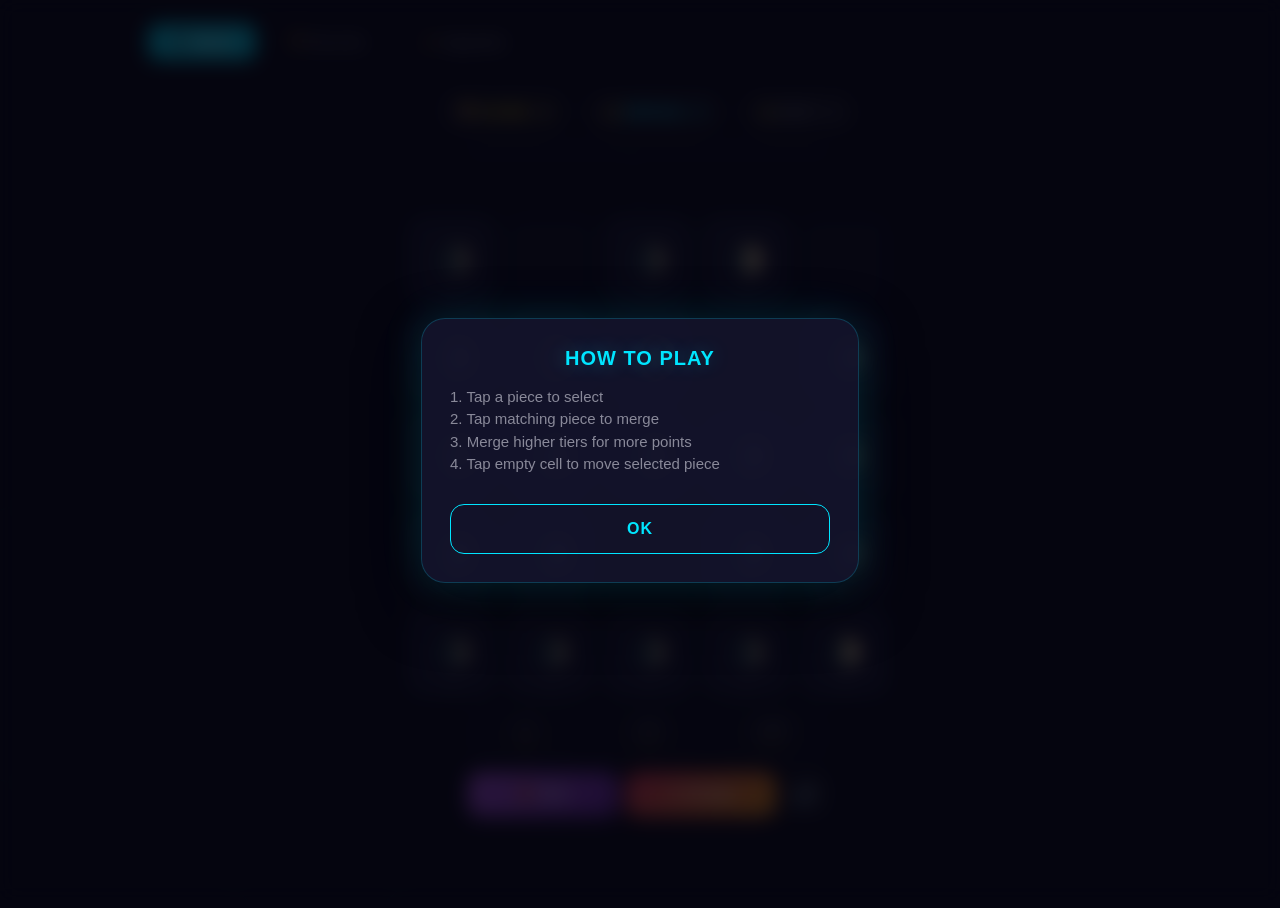
==== commit 8a8b7d52: "fix: PR feedback on serve.log and Upgrades tab - Deleted serve.log from repository - Added *.log to " ====
--- a/index.html
+++ b/index.html
@@ -70,10 +70,6 @@
       </div>
     </div>
   </div>
-
-  <div id="view-upgrades" class="view" style="display:none">
-    <!-- Upgrades placeholder -->
-  </div>
 </div>
 
 <div id="tab-bar">
